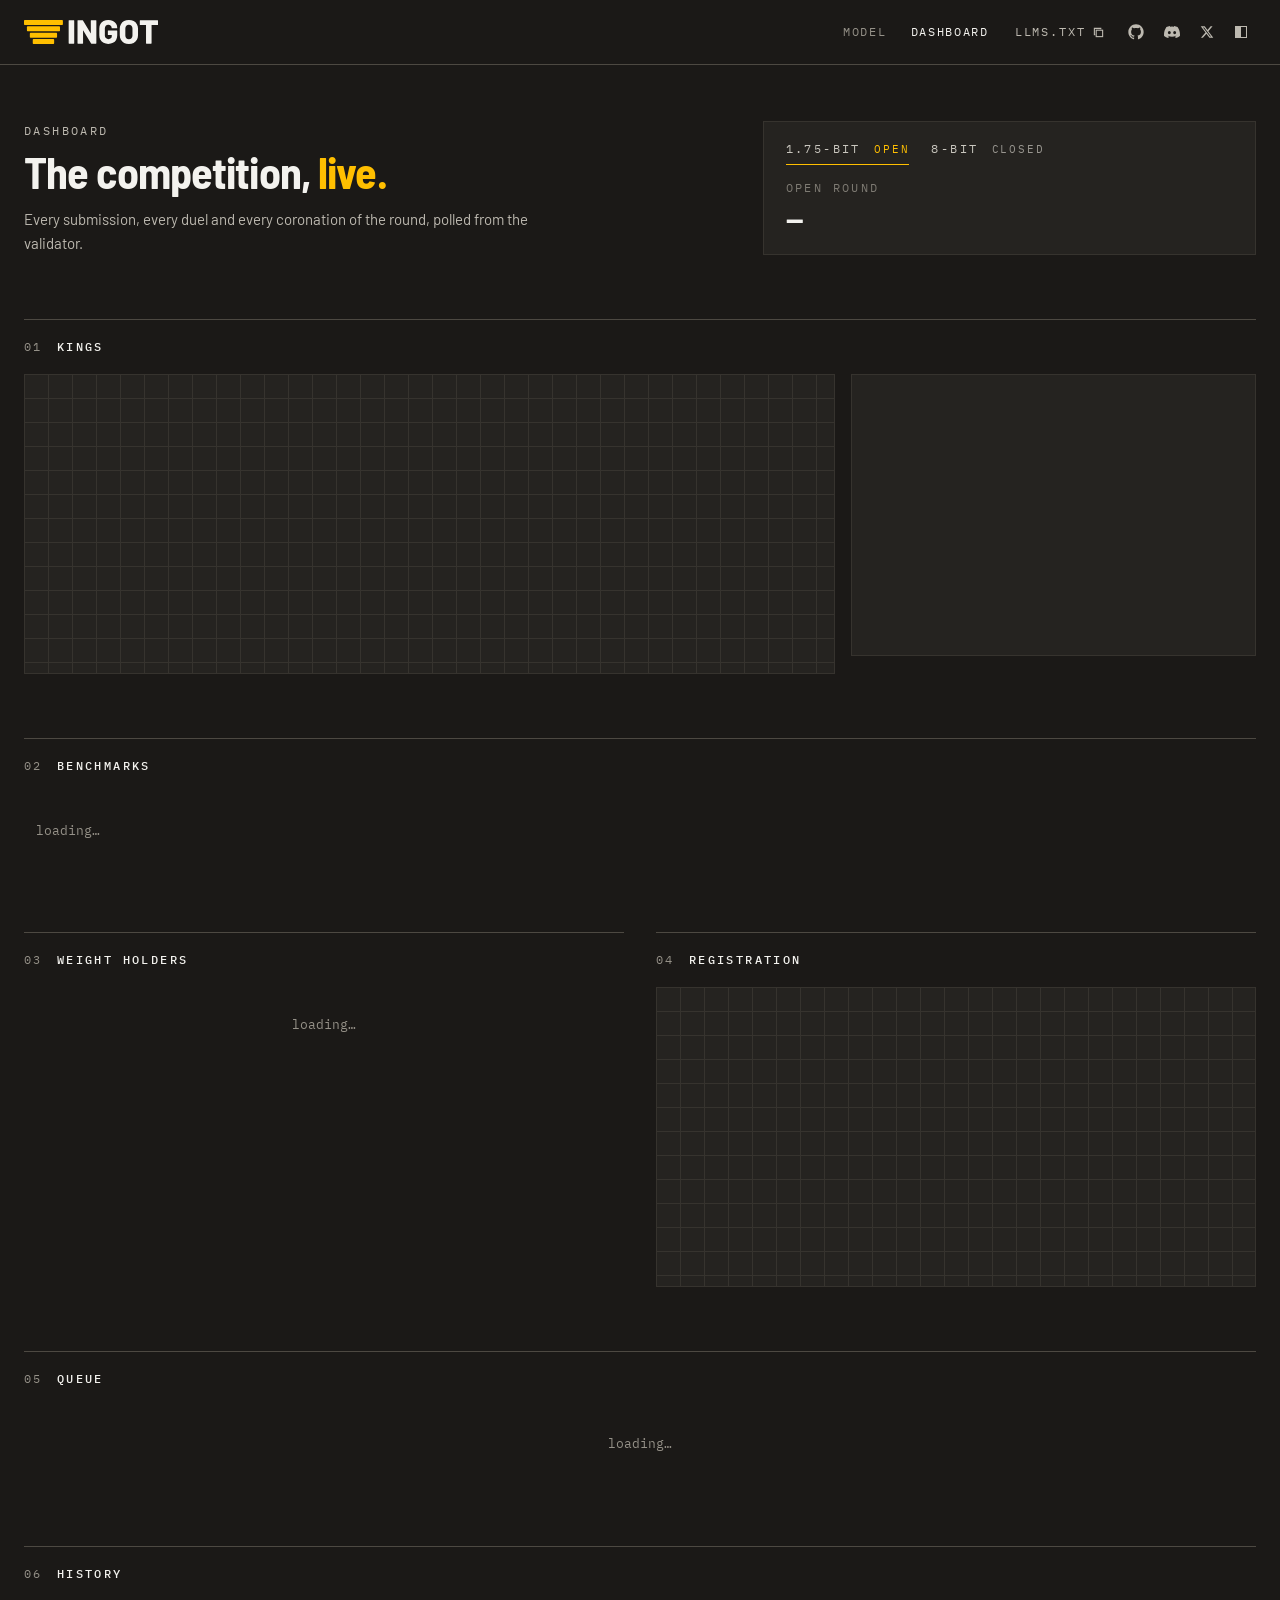
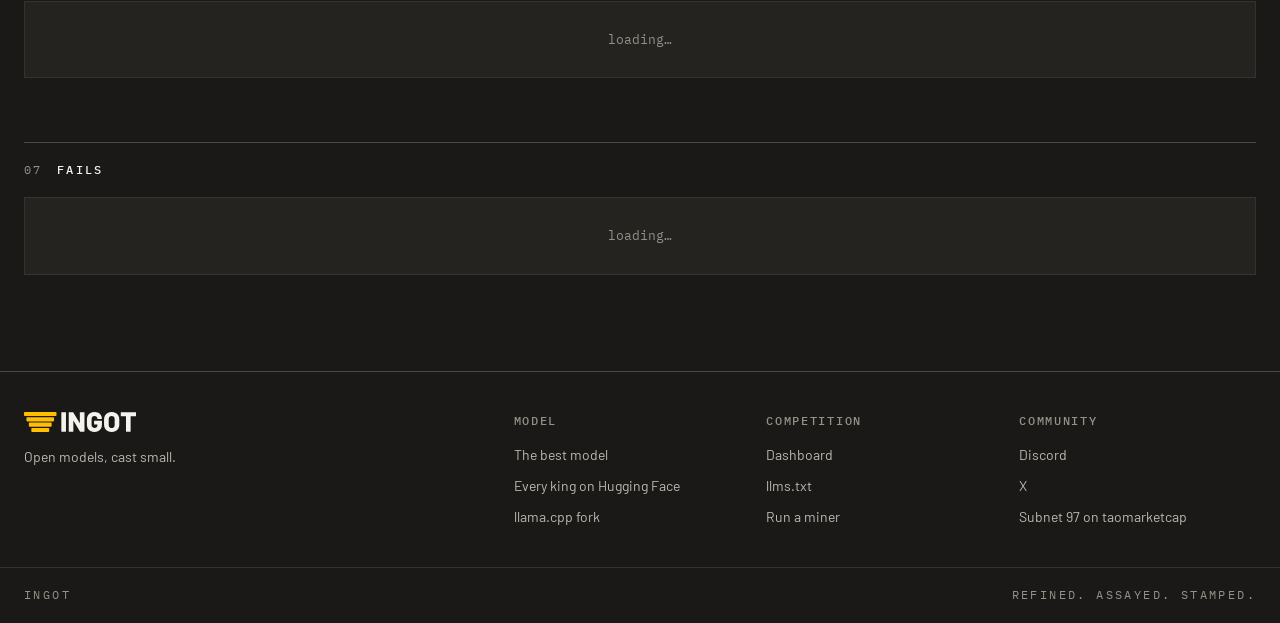
==== web/dashboard.html @ 55964abd "feat(web): split the site into a model page and a dashboard" ====
<!DOCTYPE html>
<html lang="en">
<head>
<meta charset="utf-8">
<meta name="viewport" content="width=device-width, initial-scale=1">
<title>INGOT · dashboard</title>
<link rel="icon" href="favicon.ico" sizes="32x32">
<link rel="icon" href="favicon.svg" type="image/svg+xml">
<link rel="apple-touch-icon" href="favicon-512.png">
<link rel="preconnect" href="https://fonts.googleapis.com">
<link rel="preconnect" href="https://fonts.gstatic.com" crossorigin>
<link href="https://fonts.googleapis.com/css2?family=Barlow:wght@300;400;500;600;700&family=Barlow+Semi+Condensed:wght@600;700&family=IBM+Plex+Mono:wght@400;500;600&display=swap" rel="stylesheet">
<link rel="stylesheet" href="css/ingot.css">
<script>try { if (localStorage.getItem("ingot-theme") === "light") document.documentElement.dataset.theme = "light"; } catch {}</script>
</head>
<body>

<header class="top" id="top"></header>

<main>

<section class="dash-head">
  <div>
    <div class="eyebrow">Dashboard</div>
    <h1>The competition, <em>live.</em></h1>
    <p class="lede">Every submission, every duel and every coronation of the round, polled from the validator.</p>
  </div>
  <aside class="dash-round" aria-label="The competitions">
    <div class="stamp-tabs" role="tablist" aria-label="Competition">
      <button class="stamp-tab" role="tab" data-tab="q2" aria-selected="true">1.75-bit <small class="open">open</small></button>
      <button class="stamp-tab" role="tab" data-tab="fp8" aria-selected="false">8-bit <small>closed</small></button>
    </div>
    <div class="stamp-label" id="hero-label">Open round</div>
    <div class="dash-king" id="hero-king">—</div>
    <div class="stamp-line" id="hero-line"></div>
  </aside>
</section>

<section class="section">
  <div class="head"><span class="label"><b></b>Kings</span><span class="meta" id="kings-meta"></span></div>
  <div class="kings">
    <div class="chart" id="kings-chart"></div>
    <div class="lineage" id="lineage"></div>
  </div>
</section>

<section class="section" id="benchmarks">
  <div class="head"><span class="label"><b></b>Benchmarks<span class="bench-picker" id="bench-picker"></span></span><span class="meta" id="benchmarks-meta"></span></div>
  <div class="benchmark-charts" id="benchmark-charts" tabindex="0" role="region" aria-label="Benchmark scores of the teacher, genesis and the chosen king"><div class="empty">loading…</div></div>
</section>

<div class="pair">
<section class="section">
  <div class="head"><span class="label"><b></b>Weight holders</span><span class="meta" id="reign-meta"></span></div>
  <div id="reign-wrap"><div class="empty">loading…</div></div>
</section>

<section class="section">
  <div class="head"><span class="label"><b></b>Registration</span><span class="meta" id="registration-meta"></span></div>
  <div class="chart" id="registration-chart"></div>
</section>
</div>

<section class="section" id="queue">
  <div class="head"><span class="label"><b></b>Queue</span><span class="meta" id="pipeline-meta"></span></div>
  <div id="pipeline-wrap"><div class="empty">loading…</div></div>
</section>

<section class="section">
  <div class="head"><span class="label"><b></b>History</span><span class="meta" id="history-meta"></span></div>
  <div class="data-table-wrap scroll" id="history-wrap"><div class="empty">loading…</div></div>
</section>

<section class="section">
  <div class="head"><span class="label"><b></b>Fails</span><span class="meta" id="fails-meta"></span></div>
  <div class="data-table-wrap scroll" id="fails-wrap"><div class="empty">loading…</div></div>
</section>

</main>

<footer class="foot" id="foot"></footer>

<script type="module" src="app.js"></script>
</body>
</html>
---- web/css/ingot.css ----
/* Ingot. The five brand colours, Barlow for words, Plex Mono for labels and numbers.
   The pixel feel is in the shapes (square corners, square marks, the grid), never in the type.
   Dark is the default; html[data-theme="light"] is the fog version. Every rule below reads the
   role tokens, never a raw colour, so both themes come from the same rules. Brass is for marks
   and fills; brass that has to be read as small text uses --accent-ink. */
:root {
  --graphite: #1b1917; --slate: #57534b; --zinc: #c9c6be; --fog: #f3f2ee; --brass: #ffbf00;

  --page: #1b1917;           /* the brand graphite */
  --panel: #252320;
  --band: #201e1b;           /* table header rows */
  --line-strong: #4d4942;    /* section rules, borders that frame */
  --line: #36332e;           /* rules inside panels, the chart grid */
  --text: var(--fog);
  --text-2: #bdb9b0;
  --muted: #959188;          /* ticks and metas */
  --loser: #7d7970;          /* the cloud of losing models */
  --accent: var(--brass);
  --accent-ink: var(--brass);  /* brass reads as small text here: 9.5:1 on the panels */
  --accent-wash: rgba(255, 191, 0, 0.10);
  --rust: #d0694f;           /* failures only */
  --invert-bg: var(--fog); --invert-fg: var(--graphite);
  --stamp-bg: #11100e; --stamp-edge: var(--line-strong); --stamp-fg: var(--fog); --stamp-dim: var(--zinc);
  color-scheme: dark;

  --sans: 'Barlow', system-ui, sans-serif;
  --display: 'Barlow Semi Condensed', 'Barlow', system-ui, sans-serif;
  --mono: 'IBM Plex Mono', ui-monospace, SFMono-Regular, Menlo, monospace;
}
:root[data-theme="light"] {
  --page: var(--fog);
  /* panels a step darker than the page, as on the dark theme they are a step lighter */
  --panel: #e9e7e1;
  --band: #efede8;
  --line-strong: var(--zinc);
  --line: #d9d6ce;
  --text: var(--graphite);
  --text-2: var(--slate);
  --muted: #77736a;
  --loser: #9c988e;
  --accent-ink: #826100;       /* brass on fog is 1.5:1; this shade of it is 5.1:1 */
  --accent-wash: rgba(255, 191, 0, 0.07);
  --rust: #a2452d;
  --invert-bg: var(--graphite); --invert-fg: var(--fog);
  --stamp-bg: var(--panel); --stamp-edge: var(--line-strong); --stamp-fg: var(--graphite); --stamp-dim: var(--slate);
  color-scheme: light;
}

* { box-sizing: border-box; scrollbar-width: thin; scrollbar-color: var(--line-strong) transparent; }
html, body { margin: 0; background: var(--page); color: var(--text); }
html { -webkit-text-size-adjust: 100%; text-size-adjust: 100%; }
body { font: 15px/1.5 var(--sans); -webkit-font-smoothing: antialiased; }
a { color: inherit; text-decoration: none; }
button { font: inherit; color: inherit; background: none; border: 0; padding: 0; cursor: pointer; }
.row, main { max-width: 1280px; margin: 0 auto; padding-left: 24px; padding-right: 24px; }

/* ---------- header ---------- */
.top { border-bottom: 1px solid var(--line-strong); }
.top .row { height: 64px; display: flex; align-items: center; gap: 16px; }
.brand { display: flex; align-items: center; gap: 10px; }
/* the designer's lockup from brand/: white wordmark on the dark theme, black on the light one */
.brand .logo { display: block; height: 24px; width: auto; }
:root[data-theme="light"] .brand .on-dark, :root:not([data-theme="light"]) .brand .on-light { display: none; }
.links { margin-left: auto; display: flex; align-items: center; gap: 4px; }
.links .llms, .links .icon {
  display: inline-flex; align-items: center; gap: 7px; height: 34px; padding: 0 12px;
  font-family: var(--mono); font-size: 12px; text-transform: uppercase; letter-spacing: 0.16em;
  color: var(--text-2); transition: color 0.15s;
}
.links .icon { padding: 0 8px; }
.links .llms:hover, .links .icon:hover { color: var(--text); }
.links .llms.copied { color: var(--accent-ink); }
.links .llms:disabled { opacity: 0.5; cursor: wait; }

/* ---------- hero ---------- */
main { display: flex; flex-direction: column; gap: 64px; padding-top: 56px; padding-bottom: 96px; counter-reset: section; }
.hero { display: grid; grid-template-columns: minmax(0, 7fr) minmax(0, 5fr); gap: 48px; align-items: stretch; }
.eyebrow, .stamp-label, .section .head, .foot {
  font-family: var(--mono); font-size: 12px; text-transform: uppercase; letter-spacing: 0.2em;
}
.eyebrow { color: var(--text-2); }
.hero h1 {
  margin: 18px 0 0; font-weight: 600; font-size: 68px; line-height: 0.98; letter-spacing: -0.025em;
}
.hero h1 em { font-style: normal; color: var(--accent); }
.lede { margin: 22px 0 0; max-width: 520px; font-size: 17px; line-height: 1.55; color: var(--text-2); }
.lede span { color: var(--text); font-family: var(--mono); font-size: 14px; }
.lede a:hover, .section .head .meta a:hover { color: var(--accent-ink); }
.actions { display: flex; flex-wrap: wrap; gap: 10px; margin-top: 30px; }
.btn {
  display: inline-flex; align-items: center; height: 42px; padding: 0 20px;
  border: 1px solid var(--text); font-weight: 500; font-size: 15px; transition: background 0.15s, color 0.15s;
}
.btn:hover { background: var(--text); color: var(--page); }
.btn[hidden] { display: none; }

/* the reigning king as a stamped bar: a scatter of brass pixels, the brass gradient as its edge; near-black on
   the dark theme, a light panel on the light one */
.stamp {
  position: relative; overflow: hidden; display: flex; flex-direction: column; justify-content: flex-end;
  min-height: 300px; padding: 28px 28px 34px; background: var(--stamp-bg); color: var(--stamp-fg);
  border: 1px solid var(--stamp-edge);
}
/* the brass edge drifts right forever: two full graphite-brass-fog-brass cycles on a strip twice the
   card's width, slid by one cycle per loop, so the visible half always holds the whole gradient */
.stamp::after {
  content: ""; position: absolute; left: 0; bottom: 0; width: 200%; height: 4px;
  background: linear-gradient(90deg,
    var(--graphite) 0%, var(--brass) 13.75%, var(--fog) 25%, var(--brass) 36.25%,
    var(--graphite) 50%, var(--brass) 63.75%, var(--fog) 75%, var(--brass) 86.25%, var(--graphite) 100%);
  animation: stamp-edge 7s linear infinite;
}
/* a 4px colour drift, not layout motion, so it runs under reduced motion too */
@keyframes stamp-edge { from { transform: translateX(-50%); } to { transform: translateX(0); } }
.stamp .pixels { position: absolute; top: 20px; right: 20px; width: 200px; height: 150px; }
.stamp .pixels .p1 { fill: var(--brass); }
.stamp .pixels .p2 { fill: var(--brass); opacity: 0.6; }
.stamp .pixels .p3 { fill: var(--brass); opacity: 0.32; }
.stamp .pixels .p4 { fill: var(--zinc); opacity: 0.35; }
.stamp-tabs { position: absolute; top: 24px; left: 28px; display: flex; gap: 22px; }
.stamp-tab {
  background: none; border: 0; border-bottom: 1px solid transparent; padding: 0 0 6px; cursor: pointer;
  font-family: var(--mono); font-size: 12px; letter-spacing: 0.2em; text-transform: uppercase; color: var(--stamp-dim);
}
.stamp-tab small { font-size: 11px; letter-spacing: 0.16em; opacity: 0.7; margin-left: 4px; }
.stamp-tab small.open { color: var(--brass); opacity: 1; }
.stamp-tab:hover { color: var(--stamp-fg); }
.stamp-tab[aria-selected="true"] { border-bottom-color: var(--brass); }
.stamp.closed .stamp-king, .stamp.closed .stamp-line b { color: var(--stamp-dim); }
.stamp.closed .pixels { opacity: 0.45; }
.stamp-label { color: var(--stamp-dim); opacity: 0.8; }
.stamp-line { margin-top: 18px; font-family: var(--mono); font-size: 12px; letter-spacing: 0.1em; text-transform: uppercase; color: var(--stamp-dim); }
.stamp-line:empty { display: none; }
.stamp-line a:hover { color: var(--stamp-fg); }
.stamp-line b { font-family: var(--display); font-weight: 700; font-size: 16px; letter-spacing: 0; color: var(--stamp-fg); margin-right: 8px; }
.stamp-king {
  margin-top: 12px; font-family: var(--display); font-weight: 700; font-size: 38px; line-height: 1.05;
  letter-spacing: 0.005em; overflow-wrap: anywhere;
}
.stamp-king a:hover { color: var(--brass); }
.stamp-repo { margin-top: 10px; font-family: var(--mono); font-size: 13px; color: var(--stamp-dim); }
.stamp-repo a:hover { color: var(--stamp-fg); }

/* ---------- sections ---------- */
.section { border-top: 1px solid var(--line-strong); padding-top: 18px; min-width: 0; counter-increment: section; }
.section .head { display: flex; justify-content: space-between; align-items: baseline; gap: 16px; margin-bottom: 18px; }
.section .head .label { color: var(--text); font-weight: 500; }
.section .head .label b { font-weight: 400; color: var(--muted); margin-right: 14px; }
/* sections number themselves, so one the page hides leaves no gap */
.section .head .label b::before { content: counter(section, decimal-leading-zero); }
.section .head .meta { color: var(--muted); letter-spacing: 0.14em; text-align: right; }
.section .head .meta b { font-weight: inherit; color: var(--text); }
.empty { padding: 28px 0; text-align: center; font-family: var(--mono); font-size: 13px; color: var(--muted); }

/* ---------- kings: the staircase beside the lineage ---------- */
.kings { display: grid; grid-template-columns: minmax(0, 2fr) minmax(0, 1fr); gap: 16px; align-items: start; }
/* as tall as the chart (its 280px plus the border): a few kings share the height, more scroll inside */
.lineage { display: flex; flex-direction: column; height: 282px; border: 1px solid var(--line); background: var(--panel); }
.lineage ol { list-style: none; margin: 0; padding: 0; display: flex; flex-direction: column; flex: 1; min-height: 0; overflow-y: auto; }
.lineage li { flex: 1 0 auto; display: grid; grid-template-columns: 46px minmax(0, 1fr) auto; align-items: center; gap: 10px; padding: 8px 14px; border-bottom: 1px solid var(--line); }
.lineage li:last-child { border-bottom: 0; }
.lineage li.current { background: var(--accent-wash); box-shadow: inset 3px 0 0 var(--accent); }
.lineage li.genesis .name, .lineage .gain.baseline { color: var(--muted); font-weight: 400; }
.lineage .numeral { font-family: var(--display); font-weight: 700; font-size: 22px; line-height: 1; letter-spacing: -0.01em; }
.lineage .who { display: grid; gap: 3px; min-width: 0; }
.lineage .name { font-family: var(--mono); font-size: 13px; overflow: hidden; text-overflow: ellipsis; white-space: nowrap; }
.lineage .name a:hover { color: var(--accent-ink); }
.lineage .meta-line { font-family: var(--mono); font-size: 12px; color: var(--muted); overflow: hidden; text-overflow: ellipsis; white-space: nowrap; }
.lineage .gain { font-family: var(--mono); font-size: 14px; font-weight: 600; color: var(--accent-ink); }
.kings .empty { display: grid; place-items: center; }
.kings .chart > .empty { height: 280px; }
@media (max-width: 960px) { .kings { grid-template-columns: minmax(0, 1fr); } .lineage { height: auto; } }
@media (max-width: 560px) { .lineage .meta-line { white-space: normal; } }

/* ---------- kings chart ---------- */
.chart {
  position: relative; border: 1px solid var(--line); background-color: var(--panel);
  background-image: linear-gradient(var(--line) 1px, transparent 1px), linear-gradient(90deg, var(--line) 1px, transparent 1px);
  background-size: 24px 24px; background-position: -1px -1px;
}
.chart:empty { min-height: 300px; }
.hero-chart-plot { position: relative; }
.hero-chart-plot svg { display: block; width: 100%; cursor: crosshair; }
.hero-chart-plot .grid { stroke: var(--muted); stroke-opacity: 0.6; stroke-dasharray: 2 4; shape-rendering: crispEdges; }
.hero-chart-plot .tick { fill: var(--muted); font-family: var(--mono); font-size: 12px; letter-spacing: 0.06em; }
.hero-chart-plot .crosshair { stroke: var(--text-2); stroke-dasharray: 2 2; shape-rendering: crispEdges; }
.hero-chart-plot .king-line { fill: none; stroke: var(--accent); stroke-width: 2; shape-rendering: crispEdges; }
.hero-chart-plot .king-dot { fill: var(--accent); shape-rendering: crispEdges; }
.hero-chart-plot .king-dot.current, .hero-chart-plot .king-dot.active { fill: var(--text); }
.hero-chart-plot .king-dot.lost { fill: var(--loser); }
.hero-chart-plot .king-dot.lost.active { fill: var(--text); }
.hero-chart-tip {
  position: absolute; pointer-events: none; z-index: 2; padding: 8px 11px; white-space: nowrap;
  background: var(--invert-bg); color: var(--invert-fg); font-family: var(--mono); font-size: 13px;
}
.hero-chart-tip[hidden] { display: none; }
.hero-chart-tip-row { display: flex; align-items: center; gap: 8px; }
.hero-chart-tip-row b { font-weight: 600; }
.hero-chart-tip-row .lbl, .hero-chart-tip-meta { opacity: 0.72; }
.hero-chart-tip-meta { margin-top: 4px; font-size: 12px; }
.swatch { width: 8px; height: 8px; flex-shrink: 0; }
.swatch.k-win { background: var(--accent); }
.swatch.k-loss { background: var(--loser); }

/* weight holders and registration price share a row on a full-width page */
.pair { display: grid; grid-template-columns: minmax(0, 1fr) minmax(0, 1fr); gap: 32px; }
.pair > .section { display: flex; flex-direction: column; }
.pair > .section > :last-child { flex: 1; }
/* the table panel stretches to the chart's height so the row ends level; rows stay at the top */
#reign-wrap { display: flex; flex-direction: column; }
#reign-wrap > .data-table-wrap { flex: 1; }
@media (max-width: 1279px) { .pair { grid-template-columns: minmax(0, 1fr); gap: 64px; } } /* below this half a row is narrower than the table */

/* ---------- registration chart ---------- */
.hero-chart-plot .reg-line { fill: none; stroke: var(--text-2); stroke-width: 1.5; stroke-linejoin: round; }
.hero-chart-plot .reg-now { fill: var(--accent); shape-rendering: crispEdges; }
.hero-chart-plot .reg-active { fill: var(--text); shape-rendering: crispEdges; }

/* ---------- tables ---------- */
.data-table-wrap { border: 1px solid var(--line); background: var(--panel); overflow-x: auto; }
.data-table-wrap.scroll { overflow-y: auto; }
/* sized to whole rows (header 37px, rows 43px and 39px) so the box never ends on half a row */
#history-wrap { max-height: calc(37px + 11 * 43px + 2px); }
.hero-chart-plot .area { stroke: none; }
.hero-chart-plot .fill-gold { stop-color: var(--accent); stop-opacity: 0.22; }
.hero-chart-plot .fill-grey { stop-color: var(--text-2); stop-opacity: 0.16; }
.hero-chart-plot .bottom { stop-opacity: 0; }

/* ---------- benchmark cards: bars from the teacher's zero line ---------- */
/* the king the cards compare, picked in the section head; the ranking shows only in the open list */
/* the open list hangs from the head's left edge, so it fits a phone screen too */
#benchmarks .head { position: relative; }
.bench-picker { margin-left: 18px; }
.bench-picker:empty { display: none; }
.kp-button {
  display: inline-flex; align-items: center; gap: 8px; padding: 0 0 2px;
  border-bottom: 1px solid var(--line-strong); color: var(--accent-ink); letter-spacing: inherit; text-transform: inherit;
}
.kp-button::after {
  content: ""; width: 5px; height: 5px; border-right: 1px solid currentColor; border-bottom: 1px solid currentColor;
  transform: translateY(-2px) rotate(45deg);
}
.kp-button[aria-expanded="true"]::after { transform: translateY(1px) rotate(-135deg); }
.kp-button:hover, .kp-button[aria-expanded="true"] { border-bottom-color: var(--accent-ink); }
.kp-button:focus-visible { outline: 1px solid var(--brass); outline-offset: 3px; }
.kp-pop {
  position: absolute; top: calc(100% + 8px); left: 0; z-index: 3; width: 300px; max-width: 100%;
  border: 1px solid var(--line-strong); background: var(--panel); box-shadow: 0 12px 32px rgba(0, 0, 0, 0.35);
  font-weight: 400; text-transform: none; letter-spacing: 0.02em;
}
.kp-head {
  padding: 8px 14px 6px; border-bottom: 1px solid var(--line); text-align: right;
  color: var(--muted); text-transform: uppercase; letter-spacing: 0.08em;
}
.kp-list { margin: 0; padding: 4px 0; list-style: none; }
.kp-list li {
  display: grid; grid-template-columns: 14px 64px minmax(0, 1fr) 44px; align-items: center; gap: 12px;
  padding: 7px 14px; cursor: pointer; color: var(--text-2);
}
.kp-list li.active { background: var(--band); color: var(--text); }
.kp-list li[aria-selected="true"] { background: var(--accent-wash); box-shadow: inset 3px 0 0 var(--accent); color: var(--text); }
.kp-list li.running { color: var(--muted); }
.kp-rank { color: var(--muted); }
.kp-name { text-transform: uppercase; letter-spacing: 0.08em; }
.kp-bar { height: 4px; background: var(--line); }
.kp-bar i { display: block; height: 100%; background: var(--brass); }
.kp-score { text-align: right; font-variant-numeric: tabular-nums; }
.benchmark-charts { display: grid; grid-template-columns: repeat(12, minmax(0, 1fr)); gap: 16px; }
.benchmark-card { min-width: 0; grid-column: span 4; }
.benchmark-card:nth-child(n + 4) { grid-column: span 3; }
.benchmark-chart-head {
  display: flex; align-items: baseline; justify-content: space-between; gap: 12px; padding: 0 0 8px;
  font-family: var(--mono); font-size: 12px; letter-spacing: 0.08em; text-transform: uppercase;
}
.benchmark-chart-head h3 { margin: 0; overflow: hidden; font: inherit; color: var(--text-2); text-overflow: ellipsis; white-space: nowrap; }
.benchmark-kind { flex-shrink: 0; color: var(--muted); }
.bench-rows { --cols: 94px minmax(0, 1fr) 86px; display: grid; gap: 6px; padding: 10px 14px; border: 1px solid var(--line); background: var(--panel); }
.bench-row {
  display: grid; grid-template-columns: var(--cols); align-items: center; gap: 12px;
  font-family: var(--mono); font-size: 12px; color: var(--text-2); text-decoration: none;
}
.bench-label { white-space: nowrap; text-transform: uppercase; letter-spacing: 0.08em; }
.bench-track { position: relative; height: 10px; }
.bench-ref { position: absolute; top: -4px; bottom: -4px; width: 1px; background: var(--text-2); }
.bench-bar {
  --line: var(--loser); --ink: var(--text-2); --from: 0%; --to: 18%;
  position: absolute; top: 0; bottom: 0; left: 0;
  background: linear-gradient(90deg, color-mix(in srgb, var(--ink) var(--from), transparent),
    color-mix(in srgb, var(--ink) var(--to), transparent));
  border: 1px solid var(--line); border-left: 0; border-right-width: 2px;
}
.bench-row.king .bench-bar { --line: var(--accent-ink); --ink: var(--brass); --from: 6%; --to: 30%; }
.bench-row.king.latest .bench-bar { --from: 12%; --to: 48%; }
.bench-row.teacher .bench-bar { --to: 0%; border-style: dashed; border-right-width: 1px; }
.bench-value { display: flex; justify-content: flex-end; gap: 6px; font-variant-numeric: tabular-nums; }
.bench-delta { color: var(--muted); }
.bench-delta.up { color: var(--text); }
.bench-row.king .bench-delta.up { color: var(--accent-ink); }
.bench-row.king.latest:not(.missing) .bench-value { color: var(--text); }
.bench-row.missing { color: var(--muted); }
/* the track is zoomed, so its ends are labelled: a long bar is not a high score */
.bench-axis { display: grid; grid-template-columns: var(--cols); gap: 12px; font-family: var(--mono); font-size: 12px; color: var(--muted); }
.bench-axis span:nth-child(2) { display: flex; justify-content: space-between; padding-top: 3px; border-top: 1px solid var(--line); }
.bench-axis b { font-weight: normal; }
a.bench-row:hover .bench-label, a.bench-row:hover .bench-value { color: var(--text); }
#fails-wrap { max-height: calc(37px + 12 * 39px + 2px); }
table.data-table { width: 100%; border-collapse: collapse; font-family: var(--mono); font-size: 13px; font-variant-numeric: tabular-nums; }
table.data-table th {
  position: sticky; top: 0; z-index: 1; padding: 10px 14px; line-height: 16px; text-align: left; white-space: nowrap;
  background: var(--band); border-bottom: 1px solid var(--line-strong);
  font-weight: 500; font-size: 12px; text-transform: uppercase; letter-spacing: 0.12em; color: var(--text-2);
}
table.data-table td { padding: 10px 14px; line-height: 18px; border-bottom: 1px solid var(--line); white-space: nowrap; color: var(--text); }
table.data-table tbody tr:last-child td { border-bottom: 0; }
table.data-table tbody tr:hover td { background: var(--accent-wash); }
table.data-table .r { text-align: right; }
table.data-table .center { text-align: center; }
table.data-table td.when, table.data-table td.uid, table.data-table .rc-hotkey { color: var(--text-2); }
table.data-table td.uid a:hover, table.data-table td.hotkey a:hover, table.data-table td.rc-hotkey a:hover { color: var(--accent-ink); }
.model-cell { display: inline-block; max-width: 320px; overflow: hidden; text-overflow: ellipsis; vertical-align: bottom; }
td.model.vs .model-cell { color: var(--text-2); }
td.model.vs a:hover { color: var(--accent-ink); }
.muted-dash { color: var(--line-strong); }

/* weight holders: tighter cells, so the six columns fit in half the page */
table.reign-table th, table.reign-table td { padding-left: 8px; padding-right: 8px; }
table.reign-table th { letter-spacing: 0.04em; }
table.reign-table th:first-child, table.reign-table td:first-child { padding-left: 14px; }
table.reign-table th:last-child, table.reign-table td:last-child { padding-right: 14px; }
.reign-table .rc-model { font-weight: 500; }
.reign-table .rc-model a:hover { color: var(--accent-ink); }
.reign-table tr.reign-current td { background: var(--accent-wash); }
.reign-table tr.reign-current td:first-child { box-shadow: inset 3px 0 0 var(--accent); }
.reign-table tr.reign-current .rc-model { color: var(--accent-ink); }
.reign-table .rc-weight { color: var(--accent-ink); font-weight: 500; }
.reign-table .rc-weight > :last-child { display: inline-block; min-width: 3ch; text-align: right; } /* squares line up whatever the label */
.rc-slots { display: inline-flex; gap: 2px; margin-right: 7px; vertical-align: -1px; }
.rc-slots i { display: block; width: 8px; height: 8px; background: var(--line-strong); }
.rc-slots i.on { background: var(--accent); }

/* queue */
.q-stage-badge {
  display: inline-block; padding: 1px 8px; line-height: 16px; border: 1px solid var(--line-strong);
  font-size: 12px; text-transform: uppercase; letter-spacing: 0.1em; color: var(--text-2);
}
.q-status { font-size: 12px; text-transform: uppercase; letter-spacing: 0.12em; color: var(--muted); }
.q-status.working { color: var(--accent-ink); font-weight: 600; }
.q-progress { display: flex; align-items: center; gap: 8px; margin-top: 6px; }
.q-progress-bar { flex: 1; min-width: 60px; height: 4px; background: var(--line); }
.q-progress-fill { height: 100%; background: var(--accent); transition: width 0.4s; }
.q-progress-label { font-size: 12px; color: var(--muted); font-variant-numeric: tabular-nums; white-space: nowrap; }
.q-status.working::before { content: ""; display: inline-block; width: 6px; height: 6px; margin-right: 7px; background: var(--accent); vertical-align: 1px; }
.q-table tr.working td:first-child { box-shadow: inset 3px 0 0 var(--accent); }

/* history */
.margin-pct.ok { color: var(--accent-ink); font-weight: 600; }
.margin-pct.bad { color: var(--text-2); }
.margin-pct.far { color: var(--muted); }
.verdict-badge {
  display: inline-block; min-width: 76px; padding: 2px 8px; line-height: 16px; text-align: center;
  font-size: 12px; text-transform: uppercase; letter-spacing: 0.12em;
}
.verdict-badge.crowned { background: var(--invert-bg); color: var(--invert-fg); }
.verdict-badge.lost { border: 1px solid var(--line-strong); color: var(--muted); }
table.data-table tbody tr.crowned-now td { background: var(--accent-wash); }
table.data-table tbody tr.crowned-now td:first-child { box-shadow: inset 3px 0 0 var(--accent); }

/* fails */
.fail-reason-cell { white-space: normal; }
.fail-code { margin-right: 10px; font-size: 12px; text-transform: uppercase; letter-spacing: 0.12em; color: var(--rust); }
.fail-reason { color: var(--text); }

/* a history row opens its eval page */
table.data-table tr.open { cursor: pointer; }
table.data-table tr.open:focus-visible { outline: 1px solid var(--accent); outline-offset: -1px; }

/* ---------- eval page ---------- */
.eval-head { padding-top: 4px; }
.eval-head .back { font-family: var(--mono); font-size: 12px; letter-spacing: 0.14em; text-transform: uppercase; color: var(--muted); }
.eval-head .back:hover { color: var(--text); }
.eval-head .eyebrow { margin-top: 28px; }
.eval-head h1 { margin: 14px 0 0; font-weight: 600; font-size: 44px; line-height: 1.05; letter-spacing: -0.02em; }
.eval-head h1.won { color: var(--accent); }
.ev-sub { margin-top: 12px; font-size: 15px; color: var(--text-2); }
.ev-sub a { color: var(--text); }
.ev-sub a:hover { color: var(--accent-ink); }
.note { margin: 12px 0 0; font-family: var(--mono); font-size: 12px; line-height: 1.7; color: var(--muted); overflow-wrap: anywhere; }
.note .fail-code { margin-right: 10px; }
table.data-table td.gain { color: var(--accent-ink); font-weight: 600; }
table.data-table td.short { color: var(--text-2); }
.duel-table td.measure, table.data-table td.holds { font-family: var(--sans); font-size: 14px; white-space: normal; }
/* fixed layout: the number columns keep their widths and the sample id gives way, cut short, so
   the table never scrolls sideways; columns drop out as the page narrows */
table.samples-table { table-layout: fixed; }
.samples-table td.sample { overflow: hidden; text-overflow: ellipsis; color: var(--text-2); }
.samples-table .c-prompt { width: 88px; }
.samples-table .c-answer { width: 104px; }
.samples-table .c-chal { width: 144px; }
.samples-table .c-king { width: 100px; }
.samples-table .c-lead { width: 104px; }
.samples-table .c-top1 { width: 172px; }
.samples-table .c-top1k { width: 124px; }
.samples-table .cut { color: var(--muted); }
.domains-table td.domain { white-space: normal; overflow-wrap: anywhere; }
table.data-table tbody tr.picked td { background: var(--accent-wash); }
table.data-table tbody tr.picked td:first-child { box-shadow: inset 3px 0 0 var(--accent); }
/* a bar from the middle: right for ground won on the king, left for ground lost */
.domains-table th.c-bar, .domains-table td.c-bar { width: 160px; }
.lead-bar { position: relative; display: block; height: 8px; border-left: 1px solid var(--line-strong); margin-left: 50%; }
.lead-bar i { position: absolute; top: 0; bottom: 0; }
.lead-bar i.up { left: 0; background: var(--accent); }
.lead-bar i.down { right: 100%; background: var(--text-2); }
button.show-all { padding: 0; font: inherit; letter-spacing: inherit; text-transform: inherit; color: var(--accent-ink); }
button.show-all:hover { color: var(--text); }
table.data-table td.artifact { font-weight: 500; }
table.data-table a.download { color: var(--accent-ink); }
table.data-table a.download:hover { color: var(--text); }
#samples-wrap { max-height: calc(37.5px + 12 * 39px + 2px); }
#artifacts-wrap .actions { display: flex; justify-content: flex-end; margin-bottom: 12px; }
button.zip {
  height: 32px; padding: 0 14px; border: 1px solid var(--line-strong); font-family: var(--mono); font-size: 12px;
  letter-spacing: 0.14em; text-transform: uppercase; color: var(--accent-ink); transition: border-color 0.15s, color 0.15s;
}
button.zip:hover { border-color: var(--accent); }
button.zip:disabled { opacity: 0.6; cursor: wait; }

.legend { margin-left: 16px; }
.legend i { display: inline-block; width: 8px; height: 8px; margin-right: 7px; vertical-align: 0; }
.legend.challenger i { background: var(--accent); }
.legend.king i { background: var(--text-2); }
.legend.teacher_rerun i { background: var(--muted); }
.hero-chart-plot .layer-line { fill: none; stroke-width: 2; }
.hero-chart-plot .layer-line.challenger { stroke: var(--accent); }
.hero-chart-plot .layer-line.king { stroke: var(--text-2); }
.hero-chart-plot .layer-line.teacher_rerun { stroke: var(--muted); stroke-dasharray: 3 3; }
.hero-chart-plot .layer-mark { shape-rendering: crispEdges; }
.hero-chart-plot .layer-mark.challenger { fill: var(--accent); }
.hero-chart-plot .layer-mark.king { fill: var(--text-2); }
.hero-chart-plot .layer-mark.teacher_rerun { fill: var(--muted); }

/* ---------- footer ---------- */
.foot { border-top: 1px solid var(--line-strong); color: var(--muted); }
.foot .row { display: flex; align-items: center; justify-content: space-between; gap: 16px; }
.foot .foot-base { height: 56px; border-top: 1px solid var(--line); }
.foot-cols { display: grid !important; grid-template-columns: minmax(0, 2fr) repeat(3, minmax(0, 1fr)); align-items: start !important; padding-top: 40px; padding-bottom: 40px; }
.foot-brand .logo { display: block; height: 20px; width: auto; }
:root[data-theme="light"] .foot-brand .on-dark, :root:not([data-theme="light"]) .foot-brand .on-light { display: none; }
.foot-brand p { margin: 14px 0 0; font-family: var(--sans); font-size: 14px; letter-spacing: 0; text-transform: none; color: var(--text-2); }
.foot-cols nav { display: grid; gap: 10px; }
.foot-cols h4 { margin: 0 0 4px; font-family: var(--mono); font-size: 12px; font-weight: 500; letter-spacing: 0.14em; text-transform: uppercase; color: var(--muted); }
.foot-cols nav a { font-family: var(--sans); font-size: 14px; letter-spacing: 0; text-transform: none; color: var(--text-2); }
.foot-cols nav a:hover { color: var(--text); }

/* ---------- narrow ---------- */
@media (max-width: 1100px) { .samples-table .c-top1, .samples-table .c-top1k { display: none; } }
@media (max-width: 760px) {
  .samples-table .c-prompt, .samples-table .c-king, .domains-table .c-bar, .domains-table .c-count { display: none; }
}
@media (max-width: 960px) {
  .benchmark-card, .benchmark-card:nth-child(n + 4) { grid-column: span 6; }
  .hero { grid-template-columns: minmax(0, 1fr); gap: 28px; }
  .hero h1 { font-size: 52px; }
  .stamp { min-height: 240px; }
}
@media (max-width: 560px) {
  .benchmark-card, .benchmark-card:nth-child(n + 4) { grid-column: span 12; }
  .row, main { padding-left: 16px; padding-right: 16px; }
  main { gap: 48px; padding-top: 36px; }
  .hero h1 { font-size: 42px; }
  .stamp-king { font-size: 30px; }
  .section .head { flex-direction: column; gap: 6px; }
  .section .head .meta { text-align: left; }
  .samples-table .c-answer, .samples-table .c-chal, .domains-table .c-share, .domains-table .c-dist { display: none; }
  .links .llms { padding: 0 8px; letter-spacing: 0.1em; }
  .foot .row { flex-direction: column; justify-content: center; height: auto; padding-top: 16px; padding-bottom: 16px; gap: 6px; }
}

/* ---- the model page and the dashboard head (two pages since 2026-10-27) ---- */
.links .page-link { font-family: var(--mono); font-size: 12px; letter-spacing: 0.14em; text-transform: uppercase; color: var(--muted); padding: 0 10px; text-decoration: none; }
.links .page-link:hover { color: var(--text); }
.links .page-link[aria-current="page"] { color: var(--text); }
.hero h1 span { color: var(--text); }

/* the strip sits on the next section's rule: main's 64px gap taken back */
.stats { display: grid; grid-template-columns: repeat(4, minmax(0, 1fr)); border-top: 1px solid var(--line-strong); margin-bottom: -64px; }
.stat { padding: 22px 24px; display: grid; gap: 8px; border-left: 1px solid var(--line); }
.stat:first-child { border-left: 0; padding-left: 0; }
.stat b { font-family: var(--display); font-weight: 700; font-size: 40px; line-height: 1; letter-spacing: -0.015em; color: var(--text); }
.stat span { font-size: 14px; color: var(--muted); }
.figures { display: grid; grid-template-columns: repeat(2, minmax(0, 1fr)); gap: 16px; }
.figures figure { margin: 0; border: 1px solid var(--line); background: var(--panel); padding: 18px 20px 12px; min-width: 0; }
.figures figcaption h3 { margin: 0; font-family: var(--display); font-weight: 700; font-size: 20px; letter-spacing: -0.01em; }
.figures figcaption p { margin: 4px 0 14px; font-family: var(--mono); font-size: 12px; color: var(--muted); }
.vbars-svg { display: block; width: 100%; }
.vbars-svg .axis { stroke: var(--line-strong); shape-rendering: crispEdges; }
.vbars-svg .grid { stroke: var(--muted); stroke-opacity: 0.18; shape-rendering: crispEdges; }
.vbars-svg .ceiling { stroke: var(--muted); stroke-opacity: 0.7; stroke-dasharray: 4 3; shape-rendering: crispEdges; }
.vbars-svg .tick { fill: var(--muted); fill-opacity: 0.7; font-family: var(--mono); font-size: 11px; }
.vbars-svg .axis { stroke-opacity: 0.6; }
.vbars-svg .fill-gold { stop-color: var(--accent); }
.vbars-svg .fill-gold.top { stop-opacity: 0.85; }
.vbars-svg .fill-gold.bottom { stop-opacity: 0.18; }
.vbars-svg .fill-grey { stop-color: var(--text-2); }
.vbars-svg .fill-grey.top { stop-opacity: 0.6; }
.vbars-svg .fill-grey.bottom { stop-opacity: 0.1; }
.vbars-svg .vbar, .vbars-svg .vcap { shape-rendering: crispEdges; }
.vbars-svg .vbar.king { stroke: var(--accent-ink); stroke-width: 1; }
.vbars-svg .vbar.genesis { stroke: var(--loser); stroke-width: 1; }
.vbars-svg .vcap.king { fill: var(--accent); }
.vbars-svg .vcap.genesis { fill: var(--text-2); }
.vbars-svg .vbar.teacher { fill: none; stroke: var(--muted); stroke-dasharray: 3 3; }
.vbars-svg .vval { fill: var(--text); font-family: var(--mono); font-size: 13px; font-weight: 600; }
.vbars-svg .vval.king { fill: var(--accent-ink); font-size: 15px; }
.vbars-svg .vname { fill: var(--muted); font-family: var(--mono); font-size: 11px; letter-spacing: 0.08em; text-transform: uppercase; }
.vbars-svg a:hover .vcap.king, .vbars-svg a:hover .vval.king { fill: var(--text); }

.cmd { margin: 0; padding: 16px 18px; border: 1px solid var(--line); background: var(--stamp-bg); color: var(--stamp-fg); font-family: var(--mono); font-size: 13px; line-height: 1.6; overflow-x: auto; white-space: pre; }
.run-note { margin: 14px 0 0; max-width: 760px; font-size: 14px; line-height: 1.55; color: var(--text-2); }
.run-note code { font-family: var(--mono); font-size: 13px; color: var(--text); }
.run-note a { color: var(--text); text-decoration: underline; text-underline-offset: 3px; }
.run-note a:hover { color: var(--accent-ink); }

.steps { display: grid; grid-template-columns: repeat(3, minmax(0, 1fr)); gap: 16px; }
.step { border: 1px solid var(--line); background: var(--panel); padding: 20px 22px; }
.step i { display: block; font-style: normal; font-family: var(--mono); font-size: 12px; letter-spacing: 0.14em; color: var(--accent-ink); margin-bottom: 12px; }
.step h3 { margin: 0 0 8px; font-family: var(--display); font-weight: 700; font-size: 20px; letter-spacing: -0.01em; }
.step p { margin: 0; font-size: 14px; line-height: 1.55; color: var(--text-2); }
.step a { color: var(--text); text-decoration: underline; text-underline-offset: 3px; }
.step a:hover { color: var(--accent-ink); }

.dash-head { display: grid; grid-template-columns: minmax(0, 7fr) minmax(0, 5fr); gap: 48px; align-items: end; }
.dash-head h1 { margin: 10px 0 0; font-family: var(--display); font-weight: 700; font-size: 44px; line-height: 1; letter-spacing: -0.02em; }
.dash-head h1 em { font-style: normal; color: var(--accent); }
.dash-head .lede { margin-top: 14px; font-size: 15px; }
.dash-round { border: 1px solid var(--line); background: var(--panel); padding: 18px 22px 20px; }
.dash-round .stamp-tabs { position: static; margin-bottom: 14px; }
.dash-round .stamp-label { color: var(--muted); }
.dash-king { margin-top: 6px; font-family: var(--display); font-weight: 700; font-size: 28px; line-height: 1.1; letter-spacing: -0.01em; }
.dash-king a:hover { color: var(--accent-ink); }
.dash-round .stamp-line { color: var(--muted); margin-top: 10px; }
.dash-round .stamp-line b { color: var(--text); }

@media (max-width: 960px) {
  .stats, .steps { grid-template-columns: repeat(2, minmax(0, 1fr)); }
  .dash-head { grid-template-columns: minmax(0, 1fr); }
  .stat:nth-child(3) { border-left: 0; padding-left: 0; }
}
@media (max-width: 600px) {
  .stats, .steps { grid-template-columns: minmax(0, 1fr); }
  /* the header carries two page links now: the llms.txt button keeps only its icon on a phone */
  .top .row { gap: 8px; }
  .links { gap: 0; }
  .links .page-link { padding: 0 6px; font-size: 11px; letter-spacing: 0.1em; }
  .links .llms .hero-llms-label { display: none; }
  .figures { grid-template-columns: minmax(0, 1fr); }
  .stat { border-left: 0; padding-left: 0; padding-top: 14px; padding-bottom: 14px; }
}
.landing .lede { max-width: 600px; }

/* the size bars: the same model at each common file size, a 16 GB MacBook as a line */
.sizes { position: relative; display: grid; gap: 14px; border: 1px solid var(--line); background: var(--panel); padding: 30px 22px 22px; }
.size-row { display: grid; grid-template-columns: 170px minmax(0, 1fr) 90px; align-items: center; gap: 16px; }
.size-label { display: grid; gap: 2px; font-family: var(--mono); font-size: 13px; color: var(--text); }
.size-label small { font-size: 11px; color: var(--muted); }
.size-track { position: relative; height: 18px; }
/* the score bars' look: an outline open on the left, a heavier right edge, the colour building to the right */
.size-track i { --ink: var(--text-2); --to: 40%; position: absolute; inset: 0 auto 0 0;
  background: linear-gradient(90deg, color-mix(in srgb, var(--ink) 3%, transparent), color-mix(in srgb, var(--ink) var(--to), transparent));
  border: 1px solid var(--loser); border-left: 0; border-right-width: 2px; }
.size-row.king .size-track i { --ink: var(--brass); --to: 100%; border-color: var(--accent-ink); }
.size-row.king .size-label { color: var(--accent-ink); }
.size-value { font-family: var(--mono); font-size: 13px; text-align: right; color: var(--text-2); }
.size-row.king .size-value { color: var(--text); font-weight: 600; }
.size-row.over .size-value { color: var(--muted); }
.size-overlay { position: absolute; inset: 12px 22px 12px; display: grid; grid-template-columns: 170px minmax(0, 1fr) 90px; gap: 16px; pointer-events: none; }
.size-line-wrap { position: relative; }
.size-line { position: absolute; top: 0; bottom: 0; border-left: 1px dashed var(--muted); }
.size-line span { position: absolute; top: 0; left: 6px; white-space: nowrap; font-family: var(--mono); font-style: normal; font-size: 11px; letter-spacing: 0.1em; text-transform: uppercase; color: var(--muted); }

/* the newest kings as cards */
.king-cards { display: grid; grid-template-columns: repeat(4, minmax(0, 1fr)); gap: 16px; }
.king-card { position: relative; display: grid; gap: 6px; border: 1px solid var(--line); background: var(--panel); padding: 20px 20px 18px; text-decoration: none; color: inherit; }
.king-card:hover { border-color: var(--line-strong); }
.king-card.best { box-shadow: inset 0 3px 0 var(--accent); }
.kc-numeral { font-family: var(--display); font-weight: 700; font-size: 44px; line-height: 1; letter-spacing: -0.02em; color: var(--text); }
.king-card.best .kc-numeral { color: var(--accent-ink); }
.kc-name { font-family: var(--mono); font-size: 13px; color: var(--text-2); margin-top: 8px; }
.kc-meta { font-family: var(--mono); font-size: 12px; color: var(--muted); }
.kc-stats { display: grid; grid-template-columns: 1fr 1fr; gap: 8px; margin-top: 12px; padding-top: 12px; border-top: 1px solid var(--line); }
.kc-stats span { display: grid; gap: 2px; font-family: var(--mono); font-size: 11px; letter-spacing: 0.08em; text-transform: uppercase; color: var(--muted); }
.kc-stats b { font-family: var(--display); font-size: 22px; letter-spacing: 0; text-transform: none; color: var(--text); }
.kc-badge { position: absolute; top: 18px; right: 18px; font-family: var(--mono); font-size: 11px; letter-spacing: 0.14em; text-transform: uppercase; color: var(--accent-ink); }
#kings-meta a { color: var(--text); }
#kings-meta a:hover { color: var(--accent-ink); }

@media (max-width: 960px) {
  .king-cards { grid-template-columns: repeat(2, minmax(0, 1fr)); }
  .foot-cols { grid-template-columns: repeat(3, minmax(0, 1fr)); }
  .foot-brand { grid-column: 1 / -1; }
}
@media (max-width: 600px) {
  .size-row { grid-template-columns: 110px minmax(0, 1fr) 70px; gap: 10px; }
  .size-overlay { grid-template-columns: 110px minmax(0, 1fr) 70px; gap: 10px; }
  .king-cards, .foot-cols { grid-template-columns: minmax(0, 1fr); }
}
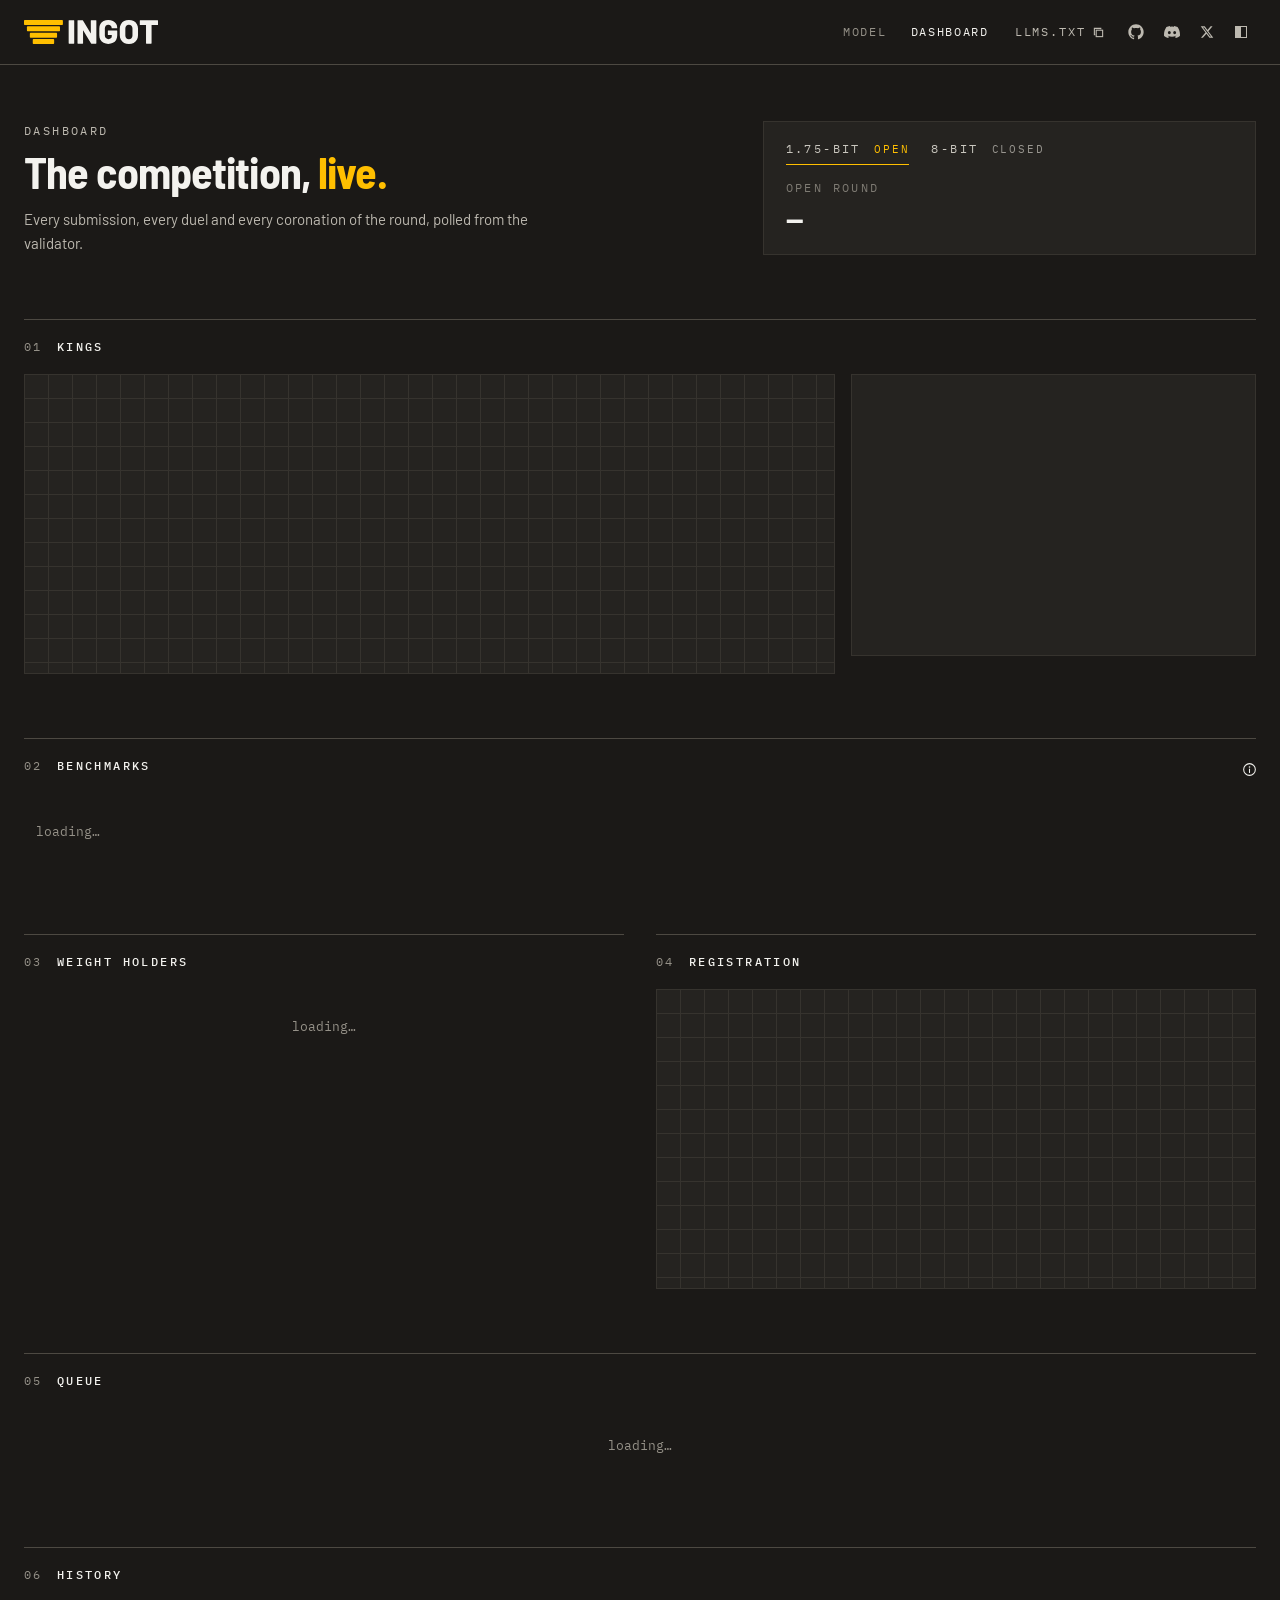
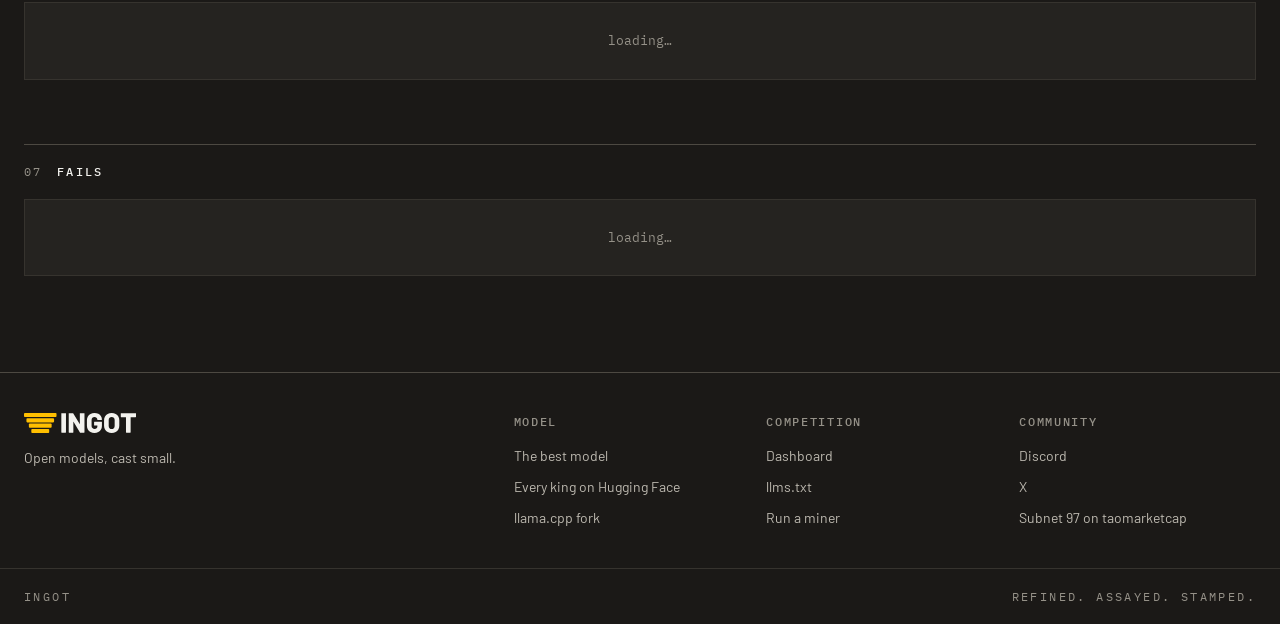
==== commit b4ddc4b5: "feat(web): notes behind an (i), open pages pick up a new push, king pulse on the distance line" ====
--- a/web/dashboard.html
+++ b/web/dashboard.html
@@ -44,9 +44,10 @@
   </div>
 </section>
 
-<section class="section" id="benchmarks">
+<section class="section" id="benchmarks" data-info>
   <div class="head"><span class="label"><b></b>Benchmarks<span class="bench-picker" id="bench-picker"></span></span><span class="meta" id="benchmarks-meta"></span></div>
   <div class="benchmark-charts" id="benchmark-charts" tabindex="0" role="region" aria-label="Benchmark scores of the teacher, genesis and the chosen king"><div class="empty">loading…</div></div>
+  <div id="benchmarks-protocol"></div>
 </section>
 
 <div class="pair">
--- a/web/css/ingot.css
+++ b/web/css/ingot.css
@@ -150,6 +150,25 @@
 .section .head .label b::before { content: counter(section, decimal-leading-zero); }
 .section .head .meta { color: var(--muted); letter-spacing: 0.14em; text-align: right; }
 .section .head .meta b { font-weight: inherit; color: var(--text); }
+/* a section's notes behind an (i) at the end of its head: on hover, or open on a tap */
+.info-src { display: none !important; }
+.section .head .head-end { display: inline-flex; align-items: center; gap: 10px; }
+.info { position: relative; display: inline-flex; }
+.info-btn { display: inline-flex; padding: 0; border: 0; background: none; color: var(--text); cursor: pointer; }
+.info-btn svg { width: 13px; height: 13px; fill: none; stroke: currentColor; stroke-width: 1.3; stroke-linecap: round; }
+.info-btn svg .dot { fill: currentColor; stroke: none; }
+.info-btn:hover, .info.open .info-btn { color: var(--accent-ink); }
+.info-pop { display: none; position: absolute; top: calc(100% + 10px); right: -4px; z-index: 30; width: min(560px, calc(100vw - 32px));
+  padding: 12px 14px; background: var(--panel); border: 1px solid var(--line-strong); box-shadow: 0 8px 24px rgba(0, 0, 0, 0.35);
+  text-align: left; text-transform: none; letter-spacing: normal; white-space: normal; }
+/* a bridge over the gap, so the pointer can move into the note and use its links */
+.info-pop::before { content: ""; position: absolute; left: 0; right: 0; top: -12px; height: 12px; }
+.info .info-pop > * { margin: 0; max-width: none; font-family: var(--sans); font-size: 13px; line-height: 1.55; color: var(--text-2); }
+.info .info-pop > * + * { margin-top: 8px; }
+@media (hover: hover) { .info:hover .info-pop { display: block; } }
+.info.open .info-pop, .info:focus-within .info-pop { display: block; }
+.update-note { position: fixed; right: 16px; bottom: 16px; z-index: 50; padding: 10px 14px; background: var(--panel);
+  border: 1px solid var(--accent); color: var(--text); font-family: var(--mono); font-size: 12px; cursor: pointer; }
 .empty { padding: 28px 0; text-align: center; font-family: var(--mono); font-size: 13px; color: var(--muted); }
 
 /* ---------- kings: the staircase beside the lineage ---------- */
@@ -205,6 +224,7 @@
 /* weight holders and registration price share a row on a full-width page */
 .pair { display: grid; grid-template-columns: minmax(0, 1fr) minmax(0, 1fr); gap: 32px; }
 .pair > .section { display: flex; flex-direction: column; }
+.section[hidden], .pair[hidden] { display: none; }
 .pair > .section > :last-child { flex: 1; }
 /* the table panel stretches to the chart's height so the row ends level; rows stay at the top */
 #reign-wrap { display: flex; flex-direction: column; }
@@ -244,7 +264,7 @@
 .kp-button:hover, .kp-button[aria-expanded="true"] { border-bottom-color: var(--accent-ink); }
 .kp-button:focus-visible { outline: 1px solid var(--brass); outline-offset: 3px; }
 .kp-pop {
-  position: absolute; top: calc(100% + 8px); left: 0; z-index: 3; width: 300px; max-width: 100%;
+  position: absolute; top: calc(100% + 8px); left: 0; z-index: 3; width: 320px; max-width: 100%;
   border: 1px solid var(--line-strong); background: var(--panel); box-shadow: 0 12px 32px rgba(0, 0, 0, 0.35);
   font-weight: 400; text-transform: none; letter-spacing: 0.02em;
 }
@@ -254,13 +274,13 @@
 }
 .kp-list { margin: 0; padding: 4px 0; list-style: none; }
 .kp-list li {
-  display: grid; grid-template-columns: 14px 64px minmax(0, 1fr) 44px; align-items: center; gap: 12px;
+  display: grid; grid-template-columns: 84px 32px minmax(0, 1fr) 40px; align-items: center; gap: 12px;
   padding: 7px 14px; cursor: pointer; color: var(--text-2);
 }
 .kp-list li.active { background: var(--band); color: var(--text); }
 .kp-list li[aria-selected="true"] { background: var(--accent-wash); box-shadow: inset 3px 0 0 var(--accent); color: var(--text); }
 .kp-list li.running { color: var(--muted); }
-.kp-rank { color: var(--muted); }
+.kp-done { color: var(--muted); font-variant-numeric: tabular-nums; }
 .kp-name { text-transform: uppercase; letter-spacing: 0.08em; }
 .kp-bar { height: 4px; background: var(--line); }
 .kp-bar i { display: block; height: 100%; background: var(--brass); }
@@ -268,12 +288,18 @@
 .benchmark-charts { display: grid; grid-template-columns: repeat(12, minmax(0, 1fr)); gap: 16px; }
 .benchmark-card { min-width: 0; grid-column: span 4; }
 .benchmark-card:nth-child(n + 4) { grid-column: span 3; }
+.benchmark-charts.cols { grid-template-columns: repeat(var(--cols, 5), minmax(0, 1fr)); }
+.benchmark-charts.cols .benchmark-card, .benchmark-charts.cols .benchmark-card:nth-child(n + 4) { grid-column: auto; }
+.benchmark-charts.cols .benchmark-chart-head { flex-direction: column; align-items: stretch; gap: 3px; }
+.benchmark-sub { display: flex; align-items: baseline; justify-content: space-between; gap: 12px; }
+.benchmark-sub .benchmark-noise { letter-spacing: 0; text-transform: none; }
 .benchmark-chart-head {
   display: flex; align-items: baseline; justify-content: space-between; gap: 12px; padding: 0 0 8px;
   font-family: var(--mono); font-size: 12px; letter-spacing: 0.08em; text-transform: uppercase;
 }
 .benchmark-chart-head h3 { margin: 0; overflow: hidden; font: inherit; color: var(--text-2); text-overflow: ellipsis; white-space: nowrap; }
 .benchmark-kind { flex-shrink: 0; color: var(--muted); }
+.benchmark-noise { text-align: right; font-family: var(--mono); font-size: 11px; color: var(--muted); font-variant-numeric: tabular-nums; }
 .bench-rows { --cols: 94px minmax(0, 1fr) 86px; display: grid; gap: 6px; padding: 10px 14px; border: 1px solid var(--line); background: var(--panel); }
 .bench-row {
   display: grid; grid-template-columns: var(--cols); align-items: center; gap: 12px;
@@ -289,19 +315,35 @@
     color-mix(in srgb, var(--ink) var(--to), transparent));
   border: 1px solid var(--line); border-left: 0; border-right-width: 2px;
 }
-.bench-row.king .bench-bar { --line: var(--accent-ink); --ink: var(--brass); --from: 6%; --to: 30%; }
-.bench-row.king.latest .bench-bar { --from: 12%; --to: 48%; }
+.bench-row.king .bench-bar, .bench-col.king .bench-bar { --line: var(--accent-ink); --ink: var(--brass); --from: 6%; --to: 30%; }
+.bench-row.king.latest .bench-bar, .bench-col.king.latest .bench-bar { --from: 12%; --to: 48%; }
 .bench-row.teacher .bench-bar { --to: 0%; border-style: dashed; border-right-width: 1px; }
 .bench-value { display: flex; justify-content: flex-end; gap: 6px; font-variant-numeric: tabular-nums; }
 .bench-delta { color: var(--muted); }
 .bench-delta.up { color: var(--text); }
-.bench-row.king .bench-delta.up { color: var(--accent-ink); }
-.bench-row.king.latest:not(.missing) .bench-value { color: var(--text); }
-.bench-row.missing { color: var(--muted); }
+.bench-row.king .bench-delta.up, .bench-col.king .bench-delta.up { color: var(--accent-ink); }
+.bench-row.king.latest:not(.missing) .bench-value, .bench-col.king.latest:not(.missing) .bench-value { color: var(--text); }
+.bench-row.missing, .bench-col.missing { color: var(--muted); }
+/* fixed rows per column, so every bar starts on the same floor */
+.bench-cols { display: grid; grid-template-columns: repeat(3, minmax(0, 1fr)); align-items: start; padding-top: 2px; }
+.bench-col {
+  display: grid; grid-template-rows: 16px 14px 132px 28px; justify-items: center; row-gap: 3px; min-width: 0;
+  font-family: var(--mono); font-size: 12px; color: var(--text-2); text-decoration: none; font-variant-numeric: tabular-nums;
+}
+.bench-col .bench-value { display: block; font-size: 13px; line-height: 16px; white-space: nowrap; }
+.bench-col .bench-delta { display: block; font-size: 11px; line-height: 14px; white-space: nowrap; }
+.bench-col .bench-track { width: 100%; height: 132px; border-bottom: 1px solid var(--line-strong); }
+.bench-col .bench-ref { top: auto; left: 0; right: 0; width: auto; height: 1px; background: var(--muted); opacity: 0.35; }
+.bench-col .bench-bar {
+  top: auto; bottom: 0; left: 50%; width: 26px; transform: translateX(-50%);
+  background: linear-gradient(0deg, color-mix(in srgb, var(--ink) var(--from), transparent),
+    color-mix(in srgb, var(--ink) var(--to), transparent));
+  border: 1px solid var(--line); border-bottom: 0; border-top-width: 2px;
+}
+.bench-col.teacher .bench-bar { --to: 0%; border-style: dashed; border-top-width: 1px; }
+.bench-col .bench-label { align-self: start; padding: 0 2px; font-size: 10px; line-height: 13px; text-align: center; white-space: normal; text-transform: uppercase; letter-spacing: 0.06em; }
+a.bench-col:hover .bench-label, a.bench-col:hover .bench-value { color: var(--text); }
 /* the track is zoomed, so its ends are labelled: a long bar is not a high score */
-.bench-axis { display: grid; grid-template-columns: var(--cols); gap: 12px; font-family: var(--mono); font-size: 12px; color: var(--muted); }
-.bench-axis span:nth-child(2) { display: flex; justify-content: space-between; padding-top: 3px; border-top: 1px solid var(--line); }
-.bench-axis b { font-weight: normal; }
 a.bench-row:hover .bench-label, a.bench-row:hover .bench-value { color: var(--text); }
 #fails-wrap { max-height: calc(37px + 12 * 39px + 2px); }
 table.data-table { width: 100%; border-collapse: collapse; font-family: var(--mono); font-size: 13px; font-variant-numeric: tabular-nums; }
@@ -352,10 +394,9 @@
 .q-status.working::before { content: ""; display: inline-block; width: 6px; height: 6px; margin-right: 7px; background: var(--accent); vertical-align: 1px; }
 .q-table tr.working td:first-child { box-shadow: inset 3px 0 0 var(--accent); }
 
-/* history */
-.margin-pct.ok { color: var(--accent-ink); font-weight: 600; }
-.margin-pct.bad { color: var(--text-2); }
-.margin-pct.far { color: var(--muted); }
+/* history: leads read like the "vs king" cell; a crowned row's are brass and bold */
+.margin-pct { color: var(--text-2); }
+.margin-pct.crowned { color: var(--accent-ink); font-weight: 600; }
 .verdict-badge {
   display: inline-block; min-width: 76px; padding: 2px 8px; line-height: 16px; text-align: center;
   font-size: 12px; text-transform: uppercase; letter-spacing: 0.12em;
@@ -367,7 +408,7 @@
 
 /* fails */
 .fail-reason-cell { white-space: normal; }
-.fail-code { margin-right: 10px; font-size: 12px; text-transform: uppercase; letter-spacing: 0.12em; color: var(--rust); }
+.fail-code { margin-right: 10px; font-size: 12px; text-transform: uppercase; letter-spacing: 0.12em; color: var(--muted); }
 .fail-reason { color: var(--text); }
 
 /* a history row opens its eval page */
@@ -456,6 +497,9 @@
 @media (max-width: 760px) {
   .samples-table .c-prompt, .samples-table .c-king, .domains-table .c-bar, .domains-table .c-count { display: none; }
 }
+@media (max-width: 1180px) {
+  .benchmark-charts.cols { grid-template-columns: repeat(3, minmax(0, 1fr)); }
+}
 @media (max-width: 960px) {
   .benchmark-card, .benchmark-card:nth-child(n + 4) { grid-column: span 6; }
   .hero { grid-template-columns: minmax(0, 1fr); gap: 28px; }
@@ -464,32 +508,40 @@
 }
 @media (max-width: 560px) {
   .benchmark-card, .benchmark-card:nth-child(n + 4) { grid-column: span 12; }
+  .benchmark-charts.cols { grid-template-columns: repeat(2, minmax(0, 1fr)); }
   .row, main { padding-left: 16px; padding-right: 16px; }
   main { gap: 48px; padding-top: 36px; }
   .hero h1 { font-size: 42px; }
   .stamp-king { font-size: 30px; }
   .section .head { flex-direction: column; gap: 6px; }
   .section .head .meta { text-align: left; }
+  .section .head { position: relative; }
+  .info { position: static; }
+  .info-pop { left: 0; right: 0; width: auto; }
   .samples-table .c-answer, .samples-table .c-chal, .domains-table .c-share, .domains-table .c-dist { display: none; }
   .links .llms { padding: 0 8px; letter-spacing: 0.1em; }
   .foot .row { flex-direction: column; justify-content: center; height: auto; padding-top: 16px; padding-bottom: 16px; gap: 6px; }
 }
 
-/* ---- the model page and the dashboard head (two pages since 2026-10-27) ---- */
+/* ---- the model page and the dashboard head ---- */
 .links .page-link { font-family: var(--mono); font-size: 12px; letter-spacing: 0.14em; text-transform: uppercase; color: var(--muted); padding: 0 10px; text-decoration: none; }
 .links .page-link:hover { color: var(--text); }
 .links .page-link[aria-current="page"] { color: var(--text); }
 .hero h1 span { color: var(--text); }
 
 /* the strip sits on the next section's rule: main's 64px gap taken back */
-.stats { display: grid; grid-template-columns: repeat(4, minmax(0, 1fr)); border-top: 1px solid var(--line-strong); margin-bottom: -64px; }
+.stats { display: grid; grid-template-columns: repeat(3, minmax(0, 1fr)); border-top: 1px solid var(--line-strong); margin-bottom: -64px; }
 .stat { padding: 22px 24px; display: grid; gap: 8px; border-left: 1px solid var(--line); }
 .stat:first-child { border-left: 0; padding-left: 0; }
 .stat b { font-family: var(--display); font-weight: 700; font-size: 40px; line-height: 1; letter-spacing: -0.015em; color: var(--text); }
 .stat span { font-size: 14px; color: var(--muted); }
 .figures { display: grid; grid-template-columns: repeat(2, minmax(0, 1fr)); gap: 16px; }
+@media (max-width: 960px) { .figures { grid-template-columns: minmax(0, 1fr); } }
+.figures .sizes { border: 0; background: none; padding: 30px 0 6px; }
+.figures .size-overlay { inset: 10px 0 6px; }
+.figures .size-row, .figures .size-overlay { grid-template-columns: 150px minmax(0, 1fr) 72px; gap: 12px; }
 .figures figure { margin: 0; border: 1px solid var(--line); background: var(--panel); padding: 18px 20px 12px; min-width: 0; }
-.figures figcaption h3 { margin: 0; font-family: var(--display); font-weight: 700; font-size: 20px; letter-spacing: -0.01em; }
+.figures figcaption h3 { margin: 0; font-family: var(--display); font-weight: 600; font-size: 20px; letter-spacing: -0.01em; }
 .figures figcaption p { margin: 4px 0 14px; font-family: var(--mono); font-size: 12px; color: var(--muted); }
 .vbars-svg { display: block; width: 100%; }
 .vbars-svg .axis { stroke: var(--line-strong); shape-rendering: crispEdges; }
@@ -509,9 +561,14 @@
 .vbars-svg .vcap.king { fill: var(--accent); }
 .vbars-svg .vcap.genesis { fill: var(--text-2); }
 .vbars-svg .vbar.teacher { fill: none; stroke: var(--muted); stroke-dasharray: 3 3; }
+.vbars-svg .vbar.other { stroke: var(--line-strong); stroke-width: 1; }
+.vbars-svg .vcap.other { fill: var(--muted); }
+/* an estimate, not a measurement: a dashed outline over a fainter body */
+.vbars-svg .vbar.est { stroke-dasharray: 4 3; fill-opacity: 0.55; }
 .vbars-svg .vval { fill: var(--text); font-family: var(--mono); font-size: 13px; font-weight: 600; }
 .vbars-svg .vval.king { fill: var(--accent-ink); font-size: 15px; }
 .vbars-svg .vname { fill: var(--muted); font-family: var(--mono); font-size: 11px; letter-spacing: 0.08em; text-transform: uppercase; }
+.vbars-svg .vname.tight { font-size: 9.5px; letter-spacing: 0.02em; }
 .vbars-svg a:hover .vcap.king, .vbars-svg a:hover .vval.king { fill: var(--text); }
 
 .cmd { margin: 0; padding: 16px 18px; border: 1px solid var(--line); background: var(--stamp-bg); color: var(--stamp-fg); font-family: var(--mono); font-size: 13px; line-height: 1.6; overflow-x: auto; white-space: pre; }
@@ -519,11 +576,15 @@
 .run-note code { font-family: var(--mono); font-size: 13px; color: var(--text); }
 .run-note a { color: var(--text); text-decoration: underline; text-underline-offset: 3px; }
 .run-note a:hover { color: var(--accent-ink); }
+/* a fine-print note: its link stays in the note's grey */
+.run-note.quiet a { color: inherit; }
+/* a note under a full-width figure row spans it */
+.run-note.wide { max-width: none; }
 
 .steps { display: grid; grid-template-columns: repeat(3, minmax(0, 1fr)); gap: 16px; }
 .step { border: 1px solid var(--line); background: var(--panel); padding: 20px 22px; }
 .step i { display: block; font-style: normal; font-family: var(--mono); font-size: 12px; letter-spacing: 0.14em; color: var(--accent-ink); margin-bottom: 12px; }
-.step h3 { margin: 0 0 8px; font-family: var(--display); font-weight: 700; font-size: 20px; letter-spacing: -0.01em; }
+.step h3 { margin: 0 0 8px; font-family: var(--display); font-weight: 600; font-size: 20px; letter-spacing: -0.01em; }
 .step p { margin: 0; font-size: 14px; line-height: 1.55; color: var(--text-2); }
 .step a { color: var(--text); text-decoration: underline; text-underline-offset: 3px; }
 .step a:hover { color: var(--accent-ink); }
@@ -552,30 +613,76 @@
   .links { gap: 0; }
   .links .page-link { padding: 0 6px; font-size: 11px; letter-spacing: 0.1em; }
   .links .llms .hero-llms-label { display: none; }
+  /* a phone's 358px fits the logo, two page links and three icons: Discord and X live in the footer */
+  .links .social { display: none; }
+  .links .icon, .links .llms { padding: 0 6px; }
+  .brand .logo { height: 20px; }
+}
+@media (max-width: 380px) {
+  /* the smallest phones (320px): tighter page links, and llms.txt only in the footer */
+  .links .llms { display: none; }
+  .links .page-link { padding: 0 4px; letter-spacing: 0.05em; }
+  .top .row { gap: 4px; }
   .figures { grid-template-columns: minmax(0, 1fr); }
   .stat { border-left: 0; padding-left: 0; padding-top: 14px; padding-bottom: 14px; }
 }
 .landing .lede { max-width: 600px; }
 
 /* the size bars: the same model at each common file size, a 16 GB MacBook as a line */
-.sizes { position: relative; display: grid; gap: 14px; border: 1px solid var(--line); background: var(--panel); padding: 30px 22px 22px; }
+/* each note under its label; rows set tight, so six fit about the height five took */
+.sizes { position: relative; display: grid; gap: 7px; border: 1px solid var(--line); background: var(--panel); padding: 28px 22px 18px; }
 .size-row { display: grid; grid-template-columns: 170px minmax(0, 1fr) 90px; align-items: center; gap: 16px; }
-.size-label { display: grid; gap: 2px; font-family: var(--mono); font-size: 13px; color: var(--text); }
+.size-label { display: grid; gap: 1px; font-family: var(--mono); font-size: 13px; color: var(--text); }
 .size-label small { font-size: 11px; color: var(--muted); }
+.size-label a { color: inherit; text-decoration: none; }
+.size-label a:hover { color: var(--accent-ink); }
 .size-track { position: relative; height: 18px; }
 /* the score bars' look: an outline open on the left, a heavier right edge, the colour building to the right */
 .size-track i { --ink: var(--text-2); --to: 40%; position: absolute; inset: 0 auto 0 0;
   background: linear-gradient(90deg, color-mix(in srgb, var(--ink) 3%, transparent), color-mix(in srgb, var(--ink) var(--to), transparent));
   border: 1px solid var(--loser); border-left: 0; border-right-width: 2px; }
 .size-row.king .size-track i { --ink: var(--brass); --to: 100%; border-color: var(--accent-ink); }
+/* past the MacBook line: a faint tint, the files that do not fit */
+.size-zone { position: absolute; top: 18px; bottom: 0; right: 0; background: color-mix(in srgb, var(--muted) 6%, transparent); }
 .size-row.king .size-label { color: var(--accent-ink); }
 .size-value { font-family: var(--mono); font-size: 13px; text-align: right; color: var(--text-2); }
 .size-row.king .size-value { color: var(--text); font-weight: 600; }
 .size-row.over .size-value { color: var(--muted); }
-.size-overlay { position: absolute; inset: 12px 22px 12px; display: grid; grid-template-columns: 170px minmax(0, 1fr) 90px; gap: 16px; pointer-events: none; }
+.size-overlay { position: absolute; inset: 10px 22px 10px; display: grid; grid-template-columns: 170px minmax(0, 1fr) 90px; gap: 16px; pointer-events: none; }
 .size-line-wrap { position: relative; }
 .size-line { position: absolute; top: 0; bottom: 0; border-left: 1px dashed var(--muted); }
 .size-line span { position: absolute; top: 0; left: 6px; white-space: nowrap; font-family: var(--mono); font-style: normal; font-size: 11px; letter-spacing: 0.1em; text-transform: uppercase; color: var(--muted); }
+
+/* the distance line: the teacher at the left end, each model a point at its KL */
+.distance-line { position: relative; height: 130px; margin: 8px 36px 0; }
+.dl-track { position: absolute; left: 0; right: 0; top: 50%; height: 2px; transform: translateY(-50%);
+  background: linear-gradient(90deg, var(--accent), var(--line-strong) 75%); }
+.dl-mark { position: absolute; top: 50%; }
+.dl-mark i { position: absolute; left: 0; top: 0; width: 11px; height: 11px; transform: translate(-50%, -50%); border-radius: 50%;
+  background: var(--page); border: 2px solid var(--text-2); }
+.dl-mark.king i { width: 15px; height: 15px; background: var(--brass); border-color: var(--brass); }
+/* a ring of the king's gold pulsing out from its dot */
+.dl-mark.king i::before { content: ""; position: absolute; inset: -2px; border-radius: 50%;
+  background: color-mix(in srgb, var(--brass) 45%, transparent); will-change: transform, opacity;
+  animation: dl-pulse 1.5s cubic-bezier(0.2, 0.6, 0.35, 1) infinite; }
+/* the ring is gone before the loop restarts, so the restart cannot be seen */
+@keyframes dl-pulse { 0% { transform: scale(1); opacity: 0.9; } 80%, 100% { transform: scale(2.1); opacity: 0; } }
+@media (prefers-reduced-motion: reduce) { .dl-mark.king i::before { animation: none; opacity: 0; } }
+.dl-label { position: absolute; left: 0; bottom: 14px; transform: translateX(-50%); display: grid; text-align: center; white-space: nowrap;
+  font-family: var(--mono); font-size: 13px; color: var(--text); }
+.dl-mark.below .dl-label { bottom: auto; top: 14px; }
+.dl-mark.start .dl-label { transform: translateX(-8px); text-align: left; }
+.dl-mark.end .dl-label { transform: translateX(calc(-100% + 8px)); text-align: right; }
+.dl-label a { color: inherit; text-decoration: none; }
+.dl-label a:hover { color: var(--accent-ink); }
+.dl-label small { font-size: 11px; color: var(--muted); }
+.dl-mark.king .dl-label { color: var(--accent-ink); font-weight: 600; }
+@media (max-width: 600px) {
+  .distance-line { margin: 8px 18px 0; }
+  .dl-label { font-size: 10px; }
+  .dl-label small { font-size: 10px; }
+  .dl-mark:not(.king) .dl-label small { display: none; }
+}
 
 /* the newest kings as cards */
 .king-cards { display: grid; grid-template-columns: repeat(4, minmax(0, 1fr)); gap: 16px; }
@@ -603,3 +710,59 @@
   .size-overlay { grid-template-columns: 110px minmax(0, 1fr) 70px; gap: 10px; }
   .king-cards, .foot-cols { grid-template-columns: minmax(0, 1fr); }
 }
+
+/* the token section: per-domain KL bars, then one teacher answer at a time, each token shaded by a model's KL */
+.kl-rows { display: grid; gap: 7px; padding: 6px 0 8px; }
+.figures .kl-rows .size-row { grid-template-columns: 150px minmax(0, 1fr) 72px; gap: 12px; }
+.tok-viewer { margin-top: 18px; border: 1px solid var(--line); background: var(--panel); }
+.tok-viewer > summary { display: grid; grid-template-columns: 12px auto minmax(0, 1fr); align-items: center; gap: 4px 14px; padding: 14px 18px; cursor: pointer; list-style: none; }
+.tok-viewer > summary::-webkit-details-marker { display: none; }
+.tok-viewer > summary::before { content: "+"; width: 12px; font-family: var(--mono); font-size: 18px; line-height: 1; text-align: center; color: var(--accent-ink); }
+.tok-viewer[open] > summary::before { content: "−"; }
+.tok-viewer > summary span { font-family: var(--display); font-weight: 600; font-size: 20px; line-height: 1.2; letter-spacing: -0.01em; color: var(--text); }
+.tok-viewer > summary small { font-family: var(--mono); font-size: 12px; color: var(--muted); }
+.tok-viewer > summary:hover span { color: var(--accent-ink); }
+.tok-viewer[open] > summary { border-bottom: 1px solid var(--line); }
+.tok-intro { margin: 0; padding: 12px 18px 0; font-size: 14px; color: var(--text-2); }
+.tok-picker { display: flex; flex-wrap: wrap; justify-content: space-between; gap: 10px 24px; padding: 14px 18px; border-bottom: 1px solid var(--line); }
+.tok-pick, .tok-models { display: flex; flex-wrap: wrap; gap: 4px; }
+.tok-picker button { padding: 5px 9px; border: 1px solid var(--line); font-family: var(--mono); font-size: 12px; color: var(--text-2); }
+.tok-picker button:hover { color: var(--text); border-color: var(--line-strong); }
+.tok-picker button.on { color: var(--text); border-color: var(--text-2); background: var(--band); }
+.tok-models button.king.on { border-color: var(--accent-ink); color: var(--accent-ink); }
+.tok-models button small { margin-left: 8px; color: var(--muted); }
+.tok-context { padding: 12px 18px; border-bottom: 1px solid var(--line); font-family: var(--mono); font-size: 12px; color: var(--muted); }
+.tok-context summary { margin-top: 6px; cursor: pointer; color: var(--text-2); }
+.tok-context pre { margin: 8px 0 0; max-height: 220px; overflow: auto; padding: 10px 12px; background: var(--stamp-bg); color: var(--stamp-fg); white-space: pre-wrap; word-break: break-word; }
+.tok-main { display: grid; grid-template-columns: minmax(0, 1fr) 360px; }
+.tok-stream { padding: 16px 18px; max-height: 460px; overflow: auto; font-family: var(--mono); font-size: 13px; line-height: 1.75; white-space: pre-wrap; word-break: break-word; color: var(--text); }
+.tok-stream:focus-visible { outline: 1px solid var(--accent-ink); outline-offset: -1px; }
+.tok { --k: 0; background: color-mix(in srgb, var(--brass) calc(var(--k) * 70%), transparent); cursor: default; }
+.tok.at { outline: 1px solid var(--text); outline-offset: 0; }
+.tok.mark { padding: 0 3px; border: 1px solid var(--line-strong); font-size: 11px; color: var(--muted); }
+.tok-inspect { padding: 16px 18px; border-left: 1px solid var(--line); min-width: 0; }
+.tok-head { display: grid; gap: 4px; font-size: 14px; color: var(--text-2); }
+.tok-head code, .tok-row code { font-family: var(--mono); color: var(--text); white-space: pre; overflow: hidden; text-overflow: ellipsis; }
+.tok-head span { font-family: var(--mono); font-size: 12px; color: var(--muted); }
+.tok-head span.king { color: var(--accent-ink); }
+.tok-cols { display: grid; gap: 14px; margin-top: 14px; }
+.tok-col h4 { margin: 0 0 6px; font-family: var(--mono); font-size: 11px; font-weight: 500; letter-spacing: 0.14em; text-transform: uppercase; color: var(--muted); }
+.tok-col.king h4 { color: var(--accent-ink); }
+.tok-row { display: grid; grid-template-columns: minmax(0, 1fr) 90px 52px; align-items: center; gap: 10px; padding: 2px 0; font-size: 12px; }
+.tok-row.actual code { text-decoration: underline; text-underline-offset: 3px; }
+.tok-bar { position: relative; height: 10px; }
+.tok-bar i { position: absolute; inset: 0 auto 0 0; background: var(--text-2); }
+.tok-col.king .tok-bar i { background: var(--brass); }
+.tok-p { font-family: var(--mono); text-align: right; color: var(--text-2); }
+.tok-legend { display: flex; align-items: center; gap: 8px; padding: 10px 18px; border-top: 1px solid var(--line); font-family: var(--mono); font-size: 11px; color: var(--muted); }
+.tok-legend span:first-child { margin-right: 8px; letter-spacing: 0.14em; text-transform: uppercase; }
+.tok-legend i { width: 120px; height: 10px; background: linear-gradient(90deg, transparent, color-mix(in srgb, var(--brass) 70%, transparent)); border: 1px solid var(--line); }
+@media (max-width: 960px) {
+  .tok-main { grid-template-columns: minmax(0, 1fr); }
+  .tok-viewer > summary small { grid-column: 2 / -1; }
+  .tok-inspect { border-left: 0; border-top: 1px solid var(--line); }
+}
+@media (max-width: 600px) {
+  .figures .kl-rows .size-row { grid-template-columns: 110px minmax(0, 1fr) 60px; gap: 10px; }
+  .tok-viewer > summary, .tok-intro, .tok-picker, .tok-context, .tok-stream, .tok-inspect, .tok-legend { padding-left: 14px; padding-right: 14px; }
+}
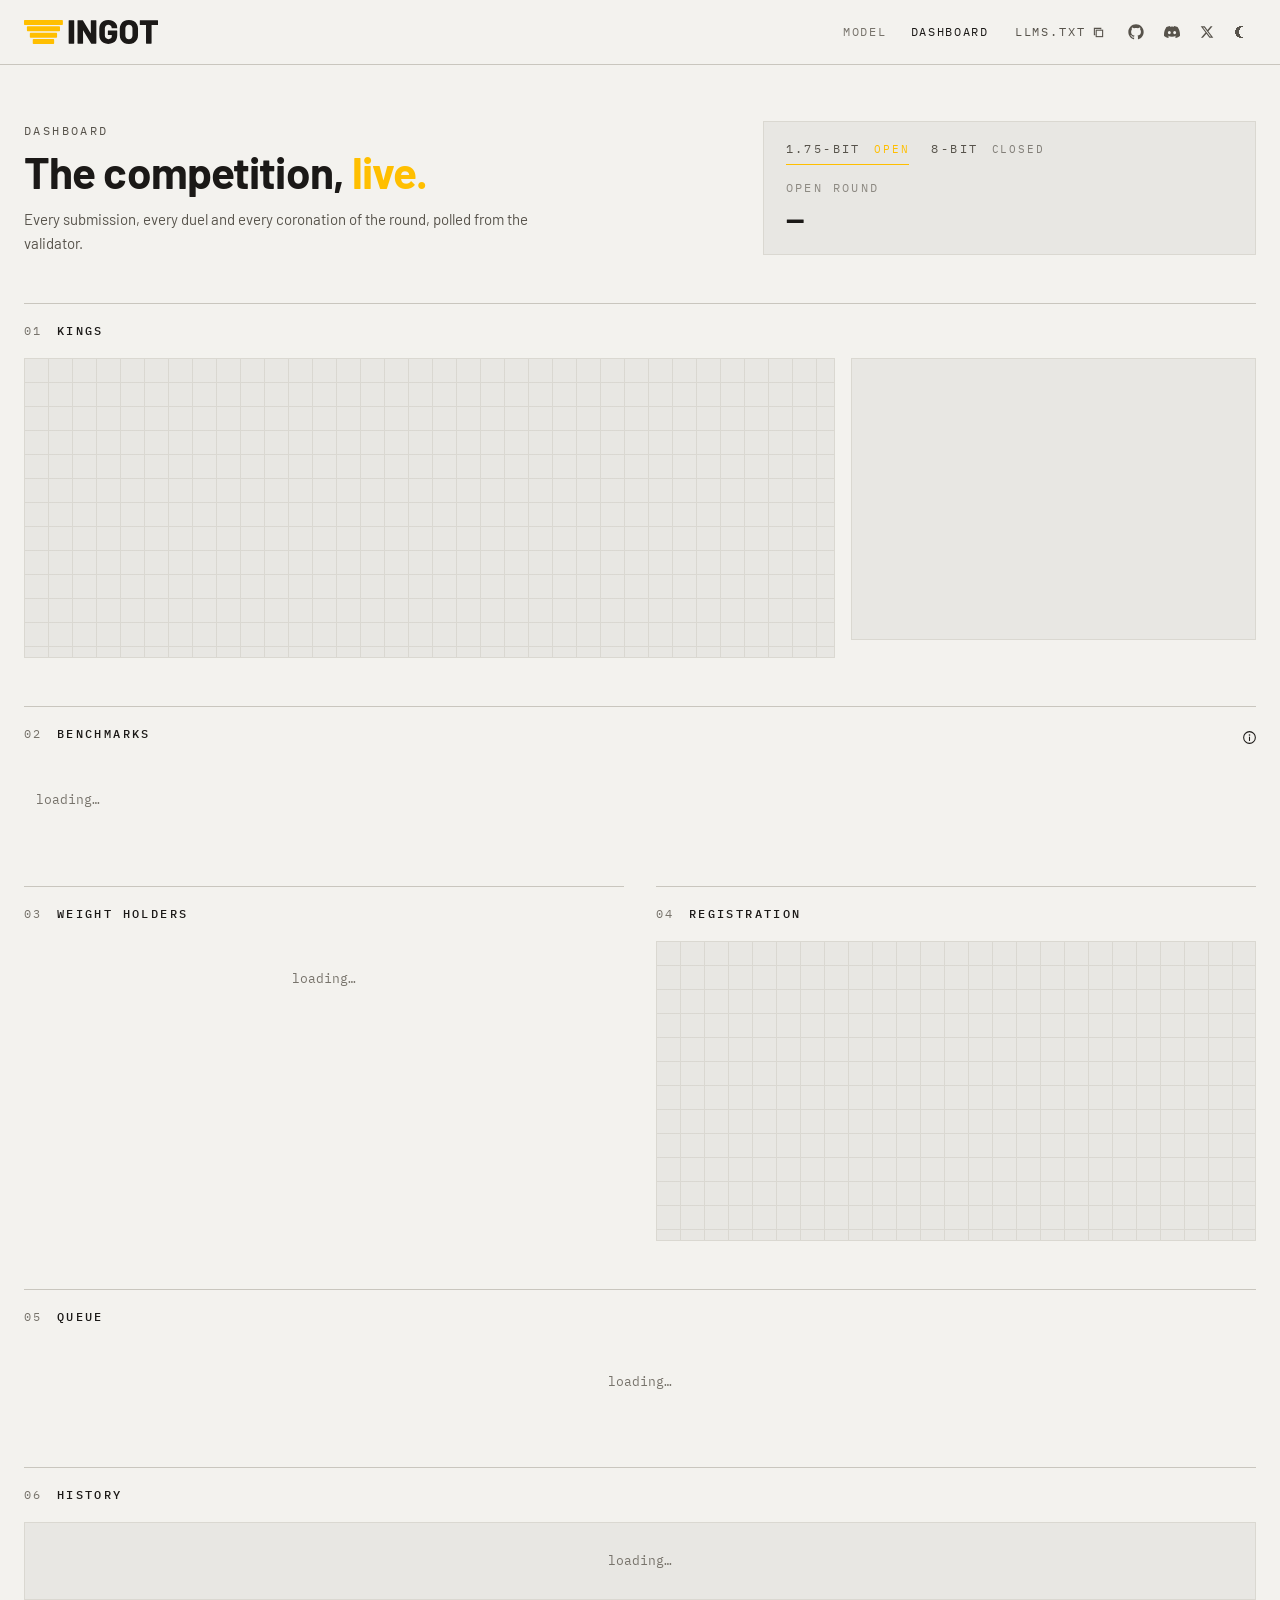
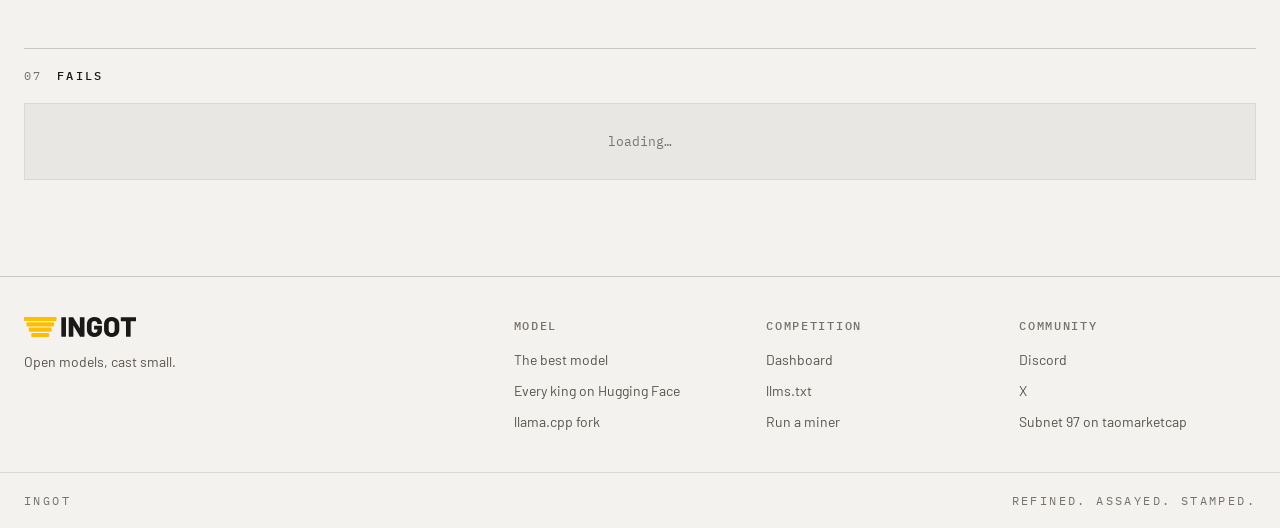
==== commit 23d1f2b8: "feat(web): dashboard in modules, prettier on commit, theme follows the system" ====
--- a/web/dashboard.html
+++ b/web/dashboard.html
@@ -9,9 +9,9 @@
 <link rel="apple-touch-icon" href="favicon-512.png">
 <link rel="preconnect" href="https://fonts.googleapis.com">
 <link rel="preconnect" href="https://fonts.gstatic.com" crossorigin>
-<link href="https://fonts.googleapis.com/css2?family=Barlow:wght@300;400;500;600;700&family=Barlow+Semi+Condensed:wght@600;700&family=IBM+Plex+Mono:wght@400;500;600&display=swap" rel="stylesheet">
+<link href="https://fonts.googleapis.com/css2?family=Barlow:wght@400;500;600;700&family=IBM+Plex+Mono:wght@400;500;600&display=swap" rel="stylesheet">
 <link rel="stylesheet" href="css/ingot.css">
-<script>try { if (localStorage.getItem("ingot-theme") === "light") document.documentElement.dataset.theme = "light"; } catch {}</script>
+<script>try { const t = localStorage.getItem("ingot-theme"); if (t === "light" || (!t && matchMedia("(prefers-color-scheme: light)").matches)) document.documentElement.dataset.theme = "light"; } catch {}</script>
 </head>
 <body>
 
--- a/web/css/ingot.css
+++ b/web/css/ingot.css
@@ -1,768 +1,2898 @@
 /* Ingot. The five brand colours, Barlow for words, Plex Mono for labels and numbers.
    The pixel feel is in the shapes (square corners, square marks, the grid), never in the type.
    Dark is the default; html[data-theme="light"] is the fog version. Every rule below reads the
-   role tokens, never a raw colour, so both themes come from the same rules. Brass is for marks
-   and fills; brass that has to be read as small text uses --accent-ink. */
+   role tokens, never a raw colour, so both themes come from the same rules. Every tint is mixed from
+   the five, never written out. Brass is for marks and fills; emphasis read as text uses --accent-ink,
+   brass on graphite and graphite on fog. */
 :root {
-  --graphite: #1b1917; --slate: #57534b; --zinc: #c9c6be; --fog: #f3f2ee; --brass: #ffbf00;
-
-  --page: #1b1917;           /* the brand graphite */
-  --panel: #252320;
-  --band: #201e1b;           /* table header rows */
-  --line-strong: #4d4942;    /* section rules, borders that frame */
-  --line: #36332e;           /* rules inside panels, the chart grid */
+  --graphite: #1b1917;
+  --slate: #57534b;
+  --zinc: #c9c6be;
+  --fog: #f3f2ee;
+  --brass: #ffbf00;
+
+  --page: var(--graphite);
+  --panel: color-mix(in srgb, var(--fog) 5%, var(--graphite));
+  --band: color-mix(in srgb, var(--fog) 2.5%, var(--graphite)); /* table header rows */
+  --line-strong: var(--slate); /* section rules, borders that frame */
+  --line: color-mix(in srgb, var(--fog) 12%, var(--graphite)); /* rules inside panels, the chart grid */
   --text: var(--fog);
-  --text-2: #bdb9b0;
-  --muted: #959188;          /* ticks and metas */
-  --loser: #7d7970;          /* the cloud of losing models */
+  --text-2: var(--zinc);
+  --muted: color-mix(in srgb, var(--zinc) 55%, var(--slate)); /* ticks and metas */
+  --loser: color-mix(in srgb, var(--zinc) 33%, var(--slate)); /* the cloud of losing models */
   --accent: var(--brass);
-  --accent-ink: var(--brass);  /* brass reads as small text here: 9.5:1 on the panels */
-  --accent-wash: rgba(255, 191, 0, 0.10);
-  --rust: #d0694f;           /* failures only */
-  --invert-bg: var(--fog); --invert-fg: var(--graphite);
-  --stamp-bg: #11100e; --stamp-edge: var(--line-strong); --stamp-fg: var(--fog); --stamp-dim: var(--zinc);
+  --accent-ink: var(--brass); /* brass reads as small text here: 9.5:1 on the panels */
+  --accent-wash: color-mix(in srgb, var(--brass) 10%, transparent);
+  --rust: #d0694f; /* failures only, the one colour outside the brand book */
+  --invert-bg: var(--fog);
+  --invert-fg: var(--graphite);
+  --stamp-bg: color-mix(in srgb, var(--graphite) 65%, black);
+  --stamp-edge: var(--line-strong);
+  --stamp-fg: var(--fog);
+  --stamp-dim: var(--zinc);
   color-scheme: dark;
 
-  --sans: 'Barlow', system-ui, sans-serif;
-  --display: 'Barlow Semi Condensed', 'Barlow', system-ui, sans-serif;
-  --mono: 'IBM Plex Mono', ui-monospace, SFMono-Regular, Menlo, monospace;
+  --sans: "Barlow", system-ui, sans-serif;
+  --display: "Barlow", system-ui, sans-serif;
+  --mono: "IBM Plex Mono", ui-monospace, SFMono-Regular, Menlo, monospace;
 }
 :root[data-theme="light"] {
   --page: var(--fog);
   /* panels a step darker than the page, as on the dark theme they are a step lighter */
-  --panel: #e9e7e1;
-  --band: #efede8;
+  --panel: color-mix(in srgb, var(--graphite) 5%, var(--fog));
+  --band: color-mix(in srgb, var(--graphite) 2%, var(--fog));
   --line-strong: var(--zinc);
-  --line: #d9d6ce;
+  --line: color-mix(in srgb, var(--zinc) 60%, var(--fog));
   --text: var(--graphite);
   --text-2: var(--slate);
-  --muted: #77736a;
-  --loser: #9c988e;
-  --accent-ink: #826100;       /* brass on fog is 1.5:1; this shade of it is 5.1:1 */
-  --accent-wash: rgba(255, 191, 0, 0.07);
+  --muted: color-mix(in srgb, var(--zinc) 28%, var(--slate));
+  --loser: color-mix(in srgb, var(--zinc) 60%, var(--slate));
+  --accent-ink: var(--graphite); /* brass on fog is 1.5:1: emphasis is graphite, the mark beside it brass */
+  --accent-wash: color-mix(in srgb, var(--brass) 7%, transparent);
   --rust: #a2452d;
-  --invert-bg: var(--graphite); --invert-fg: var(--fog);
-  --stamp-bg: var(--panel); --stamp-edge: var(--line-strong); --stamp-fg: var(--graphite); --stamp-dim: var(--slate);
+  --invert-bg: var(--graphite);
+  --invert-fg: var(--fog);
+  --stamp-bg: var(--panel);
+  --stamp-edge: var(--line-strong);
+  --stamp-fg: var(--graphite);
+  --stamp-dim: var(--slate);
   color-scheme: light;
 }
 
-* { box-sizing: border-box; scrollbar-width: thin; scrollbar-color: var(--line-strong) transparent; }
-html, body { margin: 0; background: var(--page); color: var(--text); }
-html { -webkit-text-size-adjust: 100%; text-size-adjust: 100%; }
-body { font: 15px/1.5 var(--sans); -webkit-font-smoothing: antialiased; }
-a { color: inherit; text-decoration: none; }
-button { font: inherit; color: inherit; background: none; border: 0; padding: 0; cursor: pointer; }
-.row, main { max-width: 1280px; margin: 0 auto; padding-left: 24px; padding-right: 24px; }
+* {
+  box-sizing: border-box;
+  scrollbar-width: thin;
+  scrollbar-color: var(--line-strong) transparent;
+}
+html,
+body {
+  margin: 0;
+  background: var(--page);
+  color: var(--text);
+}
+html {
+  -webkit-text-size-adjust: 100%;
+  text-size-adjust: 100%;
+}
+body {
+  font: 15px/1.5 var(--sans);
+  -webkit-font-smoothing: antialiased;
+}
+a {
+  color: inherit;
+  text-decoration: none;
+}
+button {
+  font: inherit;
+  color: inherit;
+  background: none;
+  border: 0;
+  padding: 0;
+  cursor: pointer;
+}
+.row,
+main {
+  max-width: 1280px;
+  margin: 0 auto;
+  padding-left: 24px;
+  padding-right: 24px;
+}
 
 /* ---------- header ---------- */
-.top { border-bottom: 1px solid var(--line-strong); }
-.top .row { height: 64px; display: flex; align-items: center; gap: 16px; }
-.brand { display: flex; align-items: center; gap: 10px; }
+.top {
+  border-bottom: 1px solid var(--line-strong);
+}
+.top .row {
+  height: 64px;
+  display: flex;
+  align-items: center;
+  gap: 16px;
+}
+.brand {
+  display: flex;
+  align-items: center;
+  gap: 10px;
+}
 /* the designer's lockup from brand/: white wordmark on the dark theme, black on the light one */
-.brand .logo { display: block; height: 24px; width: auto; }
-:root[data-theme="light"] .brand .on-dark, :root:not([data-theme="light"]) .brand .on-light { display: none; }
-.links { margin-left: auto; display: flex; align-items: center; gap: 4px; }
-.links .llms, .links .icon {
-  display: inline-flex; align-items: center; gap: 7px; height: 34px; padding: 0 12px;
-  font-family: var(--mono); font-size: 12px; text-transform: uppercase; letter-spacing: 0.16em;
-  color: var(--text-2); transition: color 0.15s;
-}
-.links .icon { padding: 0 8px; }
-.links .llms:hover, .links .icon:hover { color: var(--text); }
-.links .llms.copied { color: var(--accent-ink); }
-.links .llms:disabled { opacity: 0.5; cursor: wait; }
+.brand .logo {
+  display: block;
+  height: 24px;
+  width: auto;
+}
+:root[data-theme="light"] .brand .on-dark,
+:root:not([data-theme="light"]) .brand .on-light {
+  display: none;
+}
+.links {
+  margin-left: auto;
+  display: flex;
+  align-items: center;
+  gap: 4px;
+}
+.links .llms,
+.links .icon {
+  display: inline-flex;
+  align-items: center;
+  gap: 7px;
+  height: 34px;
+  padding: 0 12px;
+  font-family: var(--mono);
+  font-size: 12px;
+  text-transform: uppercase;
+  letter-spacing: 0.16em;
+  color: var(--text-2);
+  transition: color 0.15s;
+}
+.links .icon {
+  padding: 0 8px;
+}
+.links .llms:hover,
+/* the switch shows the theme it switches to */
+:root[data-theme="light"] .theme-sun,
+:root:not([data-theme="light"]) .theme-moon {
+  display: none;
+}
+.links .icon:hover {
+  color: var(--text);
+}
+.links .llms.copied {
+  color: var(--accent-ink);
+}
+.links .llms:disabled {
+  opacity: 0.5;
+  cursor: wait;
+}
 
 /* ---------- hero ---------- */
-main { display: flex; flex-direction: column; gap: 64px; padding-top: 56px; padding-bottom: 96px; counter-reset: section; }
-.hero { display: grid; grid-template-columns: minmax(0, 7fr) minmax(0, 5fr); gap: 48px; align-items: stretch; }
-.eyebrow, .stamp-label, .section .head, .foot {
-  font-family: var(--mono); font-size: 12px; text-transform: uppercase; letter-spacing: 0.2em;
-}
-.eyebrow { color: var(--text-2); }
+main {
+  display: flex;
+  flex-direction: column;
+  gap: 48px;
+  padding-top: 56px;
+  padding-bottom: 96px;
+  counter-reset: section;
+}
+.hero {
+  display: grid;
+  grid-template-columns: minmax(0, 7fr) minmax(0, 5fr);
+  gap: 48px;
+  align-items: stretch;
+}
+.eyebrow,
+.stamp-label,
+.section .head,
+.foot {
+  font-family: var(--mono);
+  font-size: 12px;
+  text-transform: uppercase;
+  letter-spacing: 0.2em;
+}
+.eyebrow {
+  color: var(--text-2);
+}
 .hero h1 {
-  margin: 18px 0 0; font-weight: 600; font-size: 68px; line-height: 0.98; letter-spacing: -0.025em;
-}
-.hero h1 em { font-style: normal; color: var(--accent); }
-.lede { margin: 22px 0 0; max-width: 520px; font-size: 17px; line-height: 1.55; color: var(--text-2); }
-.lede span { color: var(--text); font-family: var(--mono); font-size: 14px; }
-.lede a:hover, .section .head .meta a:hover { color: var(--accent-ink); }
-.actions { display: flex; flex-wrap: wrap; gap: 10px; margin-top: 30px; }
+  margin: 18px 0 0;
+  font-weight: 600;
+  font-size: 68px;
+  line-height: 0.98;
+  letter-spacing: -0.025em;
+}
+.hero h1 em {
+  font-style: normal;
+  color: var(--accent);
+}
+.lede {
+  margin: 22px 0 0;
+  max-width: 520px;
+  font-size: 17px;
+  line-height: 1.55;
+  color: var(--text-2);
+}
+.lede span {
+  color: var(--text);
+  font-family: var(--mono);
+  font-size: 14px;
+}
+.lede a:hover,
+.section .head .meta a:hover {
+  color: var(--accent-ink);
+}
+.actions {
+  display: flex;
+  flex-wrap: wrap;
+  gap: 10px;
+  margin-top: 30px;
+}
 .btn {
-  display: inline-flex; align-items: center; height: 42px; padding: 0 20px;
-  border: 1px solid var(--text); font-weight: 500; font-size: 15px; transition: background 0.15s, color 0.15s;
-}
-.btn:hover { background: var(--text); color: var(--page); }
-.btn[hidden] { display: none; }
+  display: inline-flex;
+  align-items: center;
+  height: 42px;
+  padding: 0 20px;
+  border: 1px solid var(--text);
+  font-weight: 500;
+  font-size: 15px;
+  transition:
+    background 0.15s,
+    color 0.15s;
+}
+.btn:hover {
+  background: var(--text);
+  color: var(--page);
+}
+.btn[hidden] {
+  display: none;
+}
 
 /* the reigning king as a stamped bar: a scatter of brass pixels, the brass gradient as its edge; near-black on
    the dark theme, a light panel on the light one */
 .stamp {
-  position: relative; overflow: hidden; display: flex; flex-direction: column; justify-content: flex-end;
-  min-height: 300px; padding: 28px 28px 34px; background: var(--stamp-bg); color: var(--stamp-fg);
+  position: relative;
+  overflow: hidden;
+  display: flex;
+  flex-direction: column;
+  justify-content: flex-end;
+  min-height: 300px;
+  padding: 28px 28px 34px;
+  background: var(--stamp-bg);
+  color: var(--stamp-fg);
   border: 1px solid var(--stamp-edge);
 }
 /* the brass edge drifts right forever: two full graphite-brass-fog-brass cycles on a strip twice the
    card's width, slid by one cycle per loop, so the visible half always holds the whole gradient */
 .stamp::after {
-  content: ""; position: absolute; left: 0; bottom: 0; width: 200%; height: 4px;
-  background: linear-gradient(90deg,
-    var(--graphite) 0%, var(--brass) 13.75%, var(--fog) 25%, var(--brass) 36.25%,
-    var(--graphite) 50%, var(--brass) 63.75%, var(--fog) 75%, var(--brass) 86.25%, var(--graphite) 100%);
+  content: "";
+  position: absolute;
+  left: 0;
+  bottom: 0;
+  width: 200%;
+  height: 4px;
+  background: linear-gradient(
+    90deg,
+    var(--graphite) 0%,
+    var(--brass) 13.75%,
+    var(--fog) 25%,
+    var(--brass) 36.25%,
+    var(--graphite) 50%,
+    var(--brass) 63.75%,
+    var(--fog) 75%,
+    var(--brass) 86.25%,
+    var(--graphite) 100%
+  );
   animation: stamp-edge 7s linear infinite;
 }
 /* a 4px colour drift, not layout motion, so it runs under reduced motion too */
-@keyframes stamp-edge { from { transform: translateX(-50%); } to { transform: translateX(0); } }
-.stamp .pixels { position: absolute; top: 20px; right: 20px; width: 200px; height: 150px; }
-.stamp .pixels .p1 { fill: var(--brass); }
-.stamp .pixels .p2 { fill: var(--brass); opacity: 0.6; }
-.stamp .pixels .p3 { fill: var(--brass); opacity: 0.32; }
-.stamp .pixels .p4 { fill: var(--zinc); opacity: 0.35; }
-.stamp-tabs { position: absolute; top: 24px; left: 28px; display: flex; gap: 22px; }
+@keyframes stamp-edge {
+  from {
+    transform: translateX(-50%);
+  }
+  to {
+    transform: translateX(0);
+  }
+}
+.stamp .pixels {
+  position: absolute;
+  top: 20px;
+  right: 20px;
+  width: 200px;
+  height: 150px;
+}
+.stamp .pixels .p1 {
+  fill: var(--brass);
+}
+.stamp .pixels .p2 {
+  fill: var(--brass);
+  opacity: 0.6;
+}
+.stamp .pixels .p3 {
+  fill: var(--brass);
+  opacity: 0.32;
+}
+.stamp .pixels .p4 {
+  fill: var(--zinc);
+  opacity: 0.35;
+}
+.stamp-tabs {
+  position: absolute;
+  top: 24px;
+  left: 28px;
+  display: flex;
+  gap: 22px;
+}
 .stamp-tab {
-  background: none; border: 0; border-bottom: 1px solid transparent; padding: 0 0 6px; cursor: pointer;
-  font-family: var(--mono); font-size: 12px; letter-spacing: 0.2em; text-transform: uppercase; color: var(--stamp-dim);
-}
-.stamp-tab small { font-size: 11px; letter-spacing: 0.16em; opacity: 0.7; margin-left: 4px; }
-.stamp-tab small.open { color: var(--brass); opacity: 1; }
-.stamp-tab:hover { color: var(--stamp-fg); }
-.stamp-tab[aria-selected="true"] { border-bottom-color: var(--brass); }
-.stamp.closed .stamp-king, .stamp.closed .stamp-line b { color: var(--stamp-dim); }
-.stamp.closed .pixels { opacity: 0.45; }
-.stamp-label { color: var(--stamp-dim); opacity: 0.8; }
-.stamp-line { margin-top: 18px; font-family: var(--mono); font-size: 12px; letter-spacing: 0.1em; text-transform: uppercase; color: var(--stamp-dim); }
-.stamp-line:empty { display: none; }
-.stamp-line a:hover { color: var(--stamp-fg); }
-.stamp-line b { font-family: var(--display); font-weight: 700; font-size: 16px; letter-spacing: 0; color: var(--stamp-fg); margin-right: 8px; }
+  background: none;
+  border: 0;
+  border-bottom: 1px solid transparent;
+  padding: 0 0 6px;
+  cursor: pointer;
+  font-family: var(--mono);
+  font-size: 12px;
+  letter-spacing: 0.2em;
+  text-transform: uppercase;
+  color: var(--stamp-dim);
+}
+.stamp-tab small {
+  font-size: 11px;
+  letter-spacing: 0.16em;
+  opacity: 0.7;
+  margin-left: 4px;
+}
+.stamp-tab small.open {
+  color: var(--brass);
+  opacity: 1;
+}
+.stamp-tab:hover {
+  color: var(--stamp-fg);
+}
+.stamp-tab[aria-selected="true"] {
+  border-bottom-color: var(--brass);
+}
+.stamp.closed .stamp-king,
+.stamp.closed .stamp-line b {
+  color: var(--stamp-dim);
+}
+.stamp.closed .pixels {
+  opacity: 0.45;
+}
+.stamp-label {
+  color: var(--stamp-dim);
+  opacity: 0.8;
+}
+.stamp-line {
+  margin-top: 18px;
+  font-family: var(--mono);
+  font-size: 12px;
+  letter-spacing: 0.1em;
+  text-transform: uppercase;
+  color: var(--stamp-dim);
+}
+.stamp-line:empty {
+  display: none;
+}
+.stamp-line a:hover {
+  color: var(--stamp-fg);
+}
+.stamp-line b {
+  font-family: var(--display);
+  font-weight: 700;
+  font-size: 16px;
+  letter-spacing: 0;
+  color: var(--stamp-fg);
+  margin-right: 8px;
+}
 .stamp-king {
-  margin-top: 12px; font-family: var(--display); font-weight: 700; font-size: 38px; line-height: 1.05;
-  letter-spacing: 0.005em; overflow-wrap: anywhere;
-}
-.stamp-king a:hover { color: var(--brass); }
-.stamp-repo { margin-top: 10px; font-family: var(--mono); font-size: 13px; color: var(--stamp-dim); }
-.stamp-repo a:hover { color: var(--stamp-fg); }
+  margin-top: 12px;
+  font-family: var(--display);
+  font-weight: 700;
+  font-size: 38px;
+  line-height: 1.05;
+  letter-spacing: 0.005em;
+  overflow-wrap: anywhere;
+}
+.stamp-king a:hover {
+  color: var(--brass);
+}
+.stamp-repo {
+  margin-top: 10px;
+  font-family: var(--mono);
+  font-size: 13px;
+  color: var(--stamp-dim);
+}
+.stamp-repo a:hover {
+  color: var(--stamp-fg);
+}
 
 /* ---------- sections ---------- */
-.section { border-top: 1px solid var(--line-strong); padding-top: 18px; min-width: 0; counter-increment: section; }
-.section .head { display: flex; justify-content: space-between; align-items: baseline; gap: 16px; margin-bottom: 18px; }
-.section .head .label { color: var(--text); font-weight: 500; }
-.section .head .label b { font-weight: 400; color: var(--muted); margin-right: 14px; }
+.section {
+  border-top: 1px solid var(--line-strong);
+  padding-top: 18px;
+  min-width: 0;
+  counter-increment: section;
+}
+.section .head {
+  display: flex;
+  justify-content: space-between;
+  align-items: baseline;
+  gap: 16px;
+  margin-bottom: 18px;
+}
+.section .head .label {
+  color: var(--text);
+  font-weight: 500;
+}
+.section .head .label b {
+  font-weight: 400;
+  color: var(--muted);
+  margin-right: 14px;
+}
 /* sections number themselves, so one the page hides leaves no gap */
-.section .head .label b::before { content: counter(section, decimal-leading-zero); }
-.section .head .meta { color: var(--muted); letter-spacing: 0.14em; text-align: right; }
-.section .head .meta b { font-weight: inherit; color: var(--text); }
+.section .head .label b::before {
+  content: counter(section, decimal-leading-zero);
+}
+.section .head .meta {
+  color: var(--muted);
+  letter-spacing: 0.14em;
+  text-align: right;
+}
+.section .head .meta b {
+  font-weight: inherit;
+  color: var(--text);
+}
 /* a section's notes behind an (i) at the end of its head: on hover, or open on a tap */
-.info-src { display: none !important; }
-.section .head .head-end { display: inline-flex; align-items: center; gap: 10px; }
-.info { position: relative; display: inline-flex; }
-.info-btn { display: inline-flex; padding: 0; border: 0; background: none; color: var(--text); cursor: pointer; }
-.info-btn svg { width: 13px; height: 13px; fill: none; stroke: currentColor; stroke-width: 1.3; stroke-linecap: round; }
-.info-btn svg .dot { fill: currentColor; stroke: none; }
-.info-btn:hover, .info.open .info-btn { color: var(--accent-ink); }
-.info-pop { display: none; position: absolute; top: calc(100% + 10px); right: -4px; z-index: 30; width: min(560px, calc(100vw - 32px));
-  padding: 12px 14px; background: var(--panel); border: 1px solid var(--line-strong); box-shadow: 0 8px 24px rgba(0, 0, 0, 0.35);
-  text-align: left; text-transform: none; letter-spacing: normal; white-space: normal; }
+.info-src {
+  display: none !important;
+}
+.section .head .head-end {
+  display: inline-flex;
+  align-items: center;
+  gap: 10px;
+}
+.info {
+  position: relative;
+  display: inline-flex;
+}
+.info-btn {
+  display: inline-flex;
+  padding: 0;
+  border: 0;
+  background: none;
+  color: var(--text);
+  cursor: pointer;
+}
+.info-btn svg {
+  width: 13px;
+  height: 13px;
+  fill: none;
+  stroke: currentColor;
+  stroke-width: 1.3;
+  stroke-linecap: round;
+}
+.info-btn svg .dot {
+  fill: currentColor;
+  stroke: none;
+}
+.info-btn:hover,
+.info.open .info-btn {
+  color: var(--accent-ink);
+}
+.info-pop {
+  display: none;
+  position: absolute;
+  top: calc(100% + 10px);
+  right: -4px;
+  z-index: 30;
+  width: min(560px, calc(100vw - 32px));
+  padding: 12px 14px;
+  background: var(--panel);
+  border: 1px solid var(--line-strong);
+  box-shadow: 0 8px 24px rgba(0, 0, 0, 0.35);
+  text-align: left;
+  text-transform: none;
+  letter-spacing: normal;
+  white-space: normal;
+}
 /* a bridge over the gap, so the pointer can move into the note and use its links */
-.info-pop::before { content: ""; position: absolute; left: 0; right: 0; top: -12px; height: 12px; }
-.info .info-pop > * { margin: 0; max-width: none; font-family: var(--sans); font-size: 13px; line-height: 1.55; color: var(--text-2); }
-.info .info-pop > * + * { margin-top: 8px; }
-@media (hover: hover) { .info:hover .info-pop { display: block; } }
-.info.open .info-pop, .info:focus-within .info-pop { display: block; }
-.update-note { position: fixed; right: 16px; bottom: 16px; z-index: 50; padding: 10px 14px; background: var(--panel);
-  border: 1px solid var(--accent); color: var(--text); font-family: var(--mono); font-size: 12px; cursor: pointer; }
-.empty { padding: 28px 0; text-align: center; font-family: var(--mono); font-size: 13px; color: var(--muted); }
+.info-pop::before {
+  content: "";
+  position: absolute;
+  left: 0;
+  right: 0;
+  top: -12px;
+  height: 12px;
+}
+.info .info-pop > * {
+  margin: 0;
+  max-width: none;
+  font-family: var(--sans);
+  font-size: 13px;
+  line-height: 1.55;
+  color: var(--text-2);
+}
+.info .info-pop > * + * {
+  margin-top: 8px;
+}
+@media (hover: hover) {
+  .info:hover .info-pop {
+    display: block;
+  }
+}
+.info.open .info-pop,
+.info:focus-within .info-pop {
+  display: block;
+}
+.update-note {
+  position: fixed;
+  right: 16px;
+  bottom: 16px;
+  z-index: 50;
+  padding: 10px 14px;
+  background: var(--panel);
+  border: 1px solid var(--accent);
+  color: var(--text);
+  font-family: var(--mono);
+  font-size: 12px;
+  cursor: pointer;
+}
+.empty {
+  padding: 28px 0;
+  text-align: center;
+  font-family: var(--mono);
+  font-size: 13px;
+  color: var(--muted);
+}
 
 /* ---------- kings: the staircase beside the lineage ---------- */
-.kings { display: grid; grid-template-columns: minmax(0, 2fr) minmax(0, 1fr); gap: 16px; align-items: start; }
+.kings {
+  display: grid;
+  grid-template-columns: minmax(0, 2fr) minmax(0, 1fr);
+  gap: 16px;
+  align-items: start;
+}
 /* as tall as the chart (its 280px plus the border): a few kings share the height, more scroll inside */
-.lineage { display: flex; flex-direction: column; height: 282px; border: 1px solid var(--line); background: var(--panel); }
-.lineage ol { list-style: none; margin: 0; padding: 0; display: flex; flex-direction: column; flex: 1; min-height: 0; overflow-y: auto; }
-.lineage li { flex: 1 0 auto; display: grid; grid-template-columns: 46px minmax(0, 1fr) auto; align-items: center; gap: 10px; padding: 8px 14px; border-bottom: 1px solid var(--line); }
-.lineage li:last-child { border-bottom: 0; }
-.lineage li.current { background: var(--accent-wash); box-shadow: inset 3px 0 0 var(--accent); }
-.lineage li.genesis .name, .lineage .gain.baseline { color: var(--muted); font-weight: 400; }
-.lineage .numeral { font-family: var(--display); font-weight: 700; font-size: 22px; line-height: 1; letter-spacing: -0.01em; }
-.lineage .who { display: grid; gap: 3px; min-width: 0; }
-.lineage .name { font-family: var(--mono); font-size: 13px; overflow: hidden; text-overflow: ellipsis; white-space: nowrap; }
-.lineage .name a:hover { color: var(--accent-ink); }
-.lineage .meta-line { font-family: var(--mono); font-size: 12px; color: var(--muted); overflow: hidden; text-overflow: ellipsis; white-space: nowrap; }
-.lineage .gain { font-family: var(--mono); font-size: 14px; font-weight: 600; color: var(--accent-ink); }
-.kings .empty { display: grid; place-items: center; }
-.kings .chart > .empty { height: 280px; }
-@media (max-width: 960px) { .kings { grid-template-columns: minmax(0, 1fr); } .lineage { height: auto; } }
-@media (max-width: 560px) { .lineage .meta-line { white-space: normal; } }
+.lineage {
+  display: flex;
+  flex-direction: column;
+  height: 282px;
+  border: 1px solid var(--line);
+  background: var(--panel);
+}
+.lineage ol {
+  list-style: none;
+  margin: 0;
+  padding: 0;
+  display: flex;
+  flex-direction: column;
+  flex: 1;
+  min-height: 0;
+  overflow-y: auto;
+}
+.lineage li {
+  flex: 1 0 auto;
+  display: grid;
+  grid-template-columns: 46px minmax(0, 1fr) auto;
+  align-items: center;
+  gap: 10px;
+  padding: 8px 14px;
+  border-bottom: 1px solid var(--line);
+}
+.lineage li:last-child {
+  border-bottom: 0;
+}
+.lineage li.current {
+  background: var(--accent-wash);
+  box-shadow: inset 3px 0 0 var(--accent);
+}
+.lineage li.genesis .name,
+.lineage .gain.baseline {
+  color: var(--muted);
+  font-weight: 400;
+}
+.lineage .numeral {
+  font-family: var(--display);
+  font-weight: 700;
+  font-size: 22px;
+  line-height: 1;
+  letter-spacing: -0.01em;
+}
+.lineage .who {
+  display: grid;
+  gap: 3px;
+  min-width: 0;
+}
+.lineage .name {
+  font-family: var(--mono);
+  font-size: 13px;
+  overflow: hidden;
+  text-overflow: ellipsis;
+  white-space: nowrap;
+}
+.lineage .name a:hover {
+  color: var(--accent-ink);
+}
+.lineage .meta-line {
+  font-family: var(--mono);
+  font-size: 12px;
+  color: var(--muted);
+  overflow: hidden;
+  text-overflow: ellipsis;
+  white-space: nowrap;
+}
+.lineage .gain {
+  font-family: var(--mono);
+  font-size: 14px;
+  font-weight: 600;
+  color: var(--accent-ink);
+}
+.kings .empty {
+  display: grid;
+  place-items: center;
+}
+.kings .chart > .empty {
+  height: 280px;
+}
+@media (max-width: 960px) {
+  .kings {
+    grid-template-columns: minmax(0, 1fr);
+  }
+  .lineage {
+    height: auto;
+  }
+}
+@media (max-width: 560px) {
+  .lineage .meta-line {
+    white-space: normal;
+  }
+}
 
 /* ---------- kings chart ---------- */
 .chart {
-  position: relative; border: 1px solid var(--line); background-color: var(--panel);
+  position: relative;
+  border: 1px solid var(--line);
+  background-color: var(--panel);
   background-image: linear-gradient(var(--line) 1px, transparent 1px), linear-gradient(90deg, var(--line) 1px, transparent 1px);
-  background-size: 24px 24px; background-position: -1px -1px;
-}
-.chart:empty { min-height: 300px; }
-.hero-chart-plot { position: relative; }
-.hero-chart-plot svg { display: block; width: 100%; cursor: crosshair; }
-.hero-chart-plot .grid { stroke: var(--muted); stroke-opacity: 0.6; stroke-dasharray: 2 4; shape-rendering: crispEdges; }
-.hero-chart-plot .tick { fill: var(--muted); font-family: var(--mono); font-size: 12px; letter-spacing: 0.06em; }
-.hero-chart-plot .crosshair { stroke: var(--text-2); stroke-dasharray: 2 2; shape-rendering: crispEdges; }
-.hero-chart-plot .king-line { fill: none; stroke: var(--accent); stroke-width: 2; shape-rendering: crispEdges; }
-.hero-chart-plot .king-dot { fill: var(--accent); shape-rendering: crispEdges; }
-.hero-chart-plot .king-dot.current, .hero-chart-plot .king-dot.active { fill: var(--text); }
-.hero-chart-plot .king-dot.lost { fill: var(--loser); }
-.hero-chart-plot .king-dot.lost.active { fill: var(--text); }
+  background-size: 24px 24px;
+  background-position: -1px -1px;
+}
+.chart:empty {
+  min-height: 300px;
+}
+.hero-chart-plot {
+  position: relative;
+}
+.hero-chart-plot svg {
+  display: block;
+  width: 100%;
+  cursor: crosshair;
+}
+.hero-chart-plot .grid {
+  stroke: var(--muted);
+  stroke-opacity: 0.6;
+  stroke-dasharray: 2 4;
+  shape-rendering: crispEdges;
+}
+.hero-chart-plot .tick {
+  fill: var(--muted);
+  font-family: var(--mono);
+  font-size: 12px;
+  letter-spacing: 0.06em;
+}
+.hero-chart-plot .crosshair {
+  stroke: var(--text-2);
+  stroke-dasharray: 2 2;
+  shape-rendering: crispEdges;
+}
+.hero-chart-plot .king-line {
+  fill: none;
+  stroke: var(--accent);
+  stroke-width: 2;
+  shape-rendering: crispEdges;
+}
+.hero-chart-plot .king-dot {
+  fill: var(--accent);
+  shape-rendering: crispEdges;
+}
+.hero-chart-plot .king-dot.current,
+.hero-chart-plot .king-dot.active {
+  fill: var(--text);
+}
+.hero-chart-plot .king-dot.lost {
+  fill: var(--loser);
+}
+.hero-chart-plot .king-dot.lost.active {
+  fill: var(--text);
+}
 .hero-chart-tip {
-  position: absolute; pointer-events: none; z-index: 2; padding: 8px 11px; white-space: nowrap;
-  background: var(--invert-bg); color: var(--invert-fg); font-family: var(--mono); font-size: 13px;
-}
-.hero-chart-tip[hidden] { display: none; }
-.hero-chart-tip-row { display: flex; align-items: center; gap: 8px; }
-.hero-chart-tip-row b { font-weight: 600; }
-.hero-chart-tip-row .lbl, .hero-chart-tip-meta { opacity: 0.72; }
-.hero-chart-tip-meta { margin-top: 4px; font-size: 12px; }
-.swatch { width: 8px; height: 8px; flex-shrink: 0; }
-.swatch.k-win { background: var(--accent); }
-.swatch.k-loss { background: var(--loser); }
+  position: absolute;
+  pointer-events: none;
+  z-index: 2;
+  padding: 8px 11px;
+  white-space: nowrap;
+  background: var(--invert-bg);
+  color: var(--invert-fg);
+  font-family: var(--mono);
+  font-size: 13px;
+}
+.hero-chart-tip[hidden] {
+  display: none;
+}
+.hero-chart-tip-row {
+  display: flex;
+  align-items: center;
+  gap: 8px;
+}
+.hero-chart-tip-row b {
+  font-weight: 600;
+}
+.hero-chart-tip-row .lbl,
+.hero-chart-tip-meta {
+  opacity: 0.72;
+}
+.hero-chart-tip-meta {
+  margin-top: 4px;
+  font-size: 12px;
+}
+.swatch {
+  width: 8px;
+  height: 8px;
+  flex-shrink: 0;
+}
+.swatch.k-win {
+  background: var(--accent);
+}
+.swatch.k-loss {
+  background: var(--loser);
+}
 
 /* weight holders and registration price share a row on a full-width page */
-.pair { display: grid; grid-template-columns: minmax(0, 1fr) minmax(0, 1fr); gap: 32px; }
-.pair > .section { display: flex; flex-direction: column; }
-.section[hidden], .pair[hidden] { display: none; }
-.pair > .section > :last-child { flex: 1; }
+.pair {
+  display: grid;
+  grid-template-columns: minmax(0, 1fr) minmax(0, 1fr);
+  gap: 32px;
+}
+.pair > .section {
+  display: flex;
+  flex-direction: column;
+}
+.section[hidden],
+.pair[hidden] {
+  display: none;
+}
+.pair > .section > :last-child {
+  flex: 1;
+}
 /* the table panel stretches to the chart's height so the row ends level; rows stay at the top */
-#reign-wrap { display: flex; flex-direction: column; }
-#reign-wrap > .data-table-wrap { flex: 1; }
-@media (max-width: 1279px) { .pair { grid-template-columns: minmax(0, 1fr); gap: 64px; } } /* below this half a row is narrower than the table */
+#reign-wrap {
+  display: flex;
+  flex-direction: column;
+}
+#reign-wrap > .data-table-wrap {
+  flex: 1;
+}
+@media (max-width: 1279px) {
+  .pair {
+    grid-template-columns: minmax(0, 1fr);
+    gap: 48px;
+  }
+} /* below this half a row is narrower than the table */
 
 /* ---------- registration chart ---------- */
-.hero-chart-plot .reg-line { fill: none; stroke: var(--text-2); stroke-width: 1.5; stroke-linejoin: round; }
-.hero-chart-plot .reg-now { fill: var(--accent); shape-rendering: crispEdges; }
-.hero-chart-plot .reg-active { fill: var(--text); shape-rendering: crispEdges; }
+.hero-chart-plot .reg-line {
+  fill: none;
+  stroke: var(--text-2);
+  stroke-width: 1.5;
+  stroke-linejoin: round;
+}
+.hero-chart-plot .reg-now {
+  fill: var(--accent);
+  shape-rendering: crispEdges;
+}
+.hero-chart-plot .reg-active {
+  fill: var(--text);
+  shape-rendering: crispEdges;
+}
 
 /* ---------- tables ---------- */
-.data-table-wrap { border: 1px solid var(--line); background: var(--panel); overflow-x: auto; }
-.data-table-wrap.scroll { overflow-y: auto; }
+.data-table-wrap {
+  border: 1px solid var(--line);
+  background: var(--panel);
+  overflow-x: auto;
+}
+.data-table-wrap.scroll {
+  overflow-y: auto;
+}
 /* sized to whole rows (header 37px, rows 43px and 39px) so the box never ends on half a row */
-#history-wrap { max-height: calc(37px + 11 * 43px + 2px); }
-.hero-chart-plot .area { stroke: none; }
-.hero-chart-plot .fill-gold { stop-color: var(--accent); stop-opacity: 0.22; }
-.hero-chart-plot .fill-grey { stop-color: var(--text-2); stop-opacity: 0.16; }
-.hero-chart-plot .bottom { stop-opacity: 0; }
+#history-wrap {
+  max-height: calc(37px + 11 * 43px + 2px);
+}
+.hero-chart-plot .area {
+  stroke: none;
+}
+.hero-chart-plot .fill-gold {
+  stop-color: var(--accent);
+  stop-opacity: 0.22;
+}
+.hero-chart-plot .fill-grey {
+  stop-color: var(--text-2);
+  stop-opacity: 0.16;
+}
+.hero-chart-plot .bottom {
+  stop-opacity: 0;
+}
 
 /* ---------- benchmark cards: bars from the teacher's zero line ---------- */
 /* the king the cards compare, picked in the section head; the ranking shows only in the open list */
 /* the open list hangs from the head's left edge, so it fits a phone screen too */
-#benchmarks .head { position: relative; }
-.bench-picker { margin-left: 18px; }
-.bench-picker:empty { display: none; }
+#benchmarks .head {
+  position: relative;
+}
+.bench-picker {
+  margin-left: 18px;
+}
+.bench-picker:empty {
+  display: none;
+}
 .kp-button {
-  display: inline-flex; align-items: center; gap: 8px; padding: 0 0 2px;
-  border-bottom: 1px solid var(--line-strong); color: var(--accent-ink); letter-spacing: inherit; text-transform: inherit;
+  display: inline-flex;
+  align-items: center;
+  gap: 8px;
+  padding: 0 0 2px;
+  border-bottom: 1px solid var(--line-strong);
+  color: var(--accent-ink);
+  letter-spacing: inherit;
+  text-transform: inherit;
 }
 .kp-button::after {
-  content: ""; width: 5px; height: 5px; border-right: 1px solid currentColor; border-bottom: 1px solid currentColor;
+  content: "";
+  width: 5px;
+  height: 5px;
+  border-right: 1px solid currentColor;
+  border-bottom: 1px solid currentColor;
   transform: translateY(-2px) rotate(45deg);
 }
-.kp-button[aria-expanded="true"]::after { transform: translateY(1px) rotate(-135deg); }
-.kp-button:hover, .kp-button[aria-expanded="true"] { border-bottom-color: var(--accent-ink); }
-.kp-button:focus-visible { outline: 1px solid var(--brass); outline-offset: 3px; }
+.kp-button[aria-expanded="true"]::after {
+  transform: translateY(1px) rotate(-135deg);
+}
+.kp-button:hover,
+.kp-button[aria-expanded="true"] {
+  border-bottom-color: var(--accent-ink);
+}
+.kp-button:focus-visible {
+  outline: 1px solid var(--brass);
+  outline-offset: 3px;
+}
 .kp-pop {
-  position: absolute; top: calc(100% + 8px); left: 0; z-index: 3; width: 320px; max-width: 100%;
-  border: 1px solid var(--line-strong); background: var(--panel); box-shadow: 0 12px 32px rgba(0, 0, 0, 0.35);
-  font-weight: 400; text-transform: none; letter-spacing: 0.02em;
+  position: absolute;
+  top: calc(100% + 8px);
+  left: 0;
+  z-index: 3;
+  width: 320px;
+  max-width: 100%;
+  border: 1px solid var(--line-strong);
+  background: var(--panel);
+  box-shadow: 0 12px 32px rgba(0, 0, 0, 0.35);
+  font-weight: 400;
+  text-transform: none;
+  letter-spacing: 0.02em;
 }
 .kp-head {
-  padding: 8px 14px 6px; border-bottom: 1px solid var(--line); text-align: right;
-  color: var(--muted); text-transform: uppercase; letter-spacing: 0.08em;
-}
-.kp-list { margin: 0; padding: 4px 0; list-style: none; }
+  padding: 8px 14px 6px;
+  border-bottom: 1px solid var(--line);
+  text-align: right;
+  color: var(--muted);
+  text-transform: uppercase;
+  letter-spacing: 0.08em;
+}
+.kp-list {
+  margin: 0;
+  padding: 4px 0;
+  list-style: none;
+}
 .kp-list li {
-  display: grid; grid-template-columns: 84px 32px minmax(0, 1fr) 40px; align-items: center; gap: 12px;
-  padding: 7px 14px; cursor: pointer; color: var(--text-2);
-}
-.kp-list li.active { background: var(--band); color: var(--text); }
-.kp-list li[aria-selected="true"] { background: var(--accent-wash); box-shadow: inset 3px 0 0 var(--accent); color: var(--text); }
-.kp-list li.running { color: var(--muted); }
-.kp-done { color: var(--muted); font-variant-numeric: tabular-nums; }
-.kp-name { text-transform: uppercase; letter-spacing: 0.08em; }
-.kp-bar { height: 4px; background: var(--line); }
-.kp-bar i { display: block; height: 100%; background: var(--brass); }
-.kp-score { text-align: right; font-variant-numeric: tabular-nums; }
-.benchmark-charts { display: grid; grid-template-columns: repeat(12, minmax(0, 1fr)); gap: 16px; }
-.benchmark-card { min-width: 0; grid-column: span 4; }
-.benchmark-card:nth-child(n + 4) { grid-column: span 3; }
-.benchmark-charts.cols { grid-template-columns: repeat(var(--cols, 5), minmax(0, 1fr)); }
-.benchmark-charts.cols .benchmark-card, .benchmark-charts.cols .benchmark-card:nth-child(n + 4) { grid-column: auto; }
-.benchmark-charts.cols .benchmark-chart-head { flex-direction: column; align-items: stretch; gap: 3px; }
-.benchmark-sub { display: flex; align-items: baseline; justify-content: space-between; gap: 12px; }
-.benchmark-sub .benchmark-noise { letter-spacing: 0; text-transform: none; }
+  display: grid;
+  grid-template-columns: 84px 32px minmax(0, 1fr) 40px;
+  align-items: center;
+  gap: 12px;
+  padding: 7px 14px;
+  cursor: pointer;
+  color: var(--text-2);
+}
+.kp-list li.active {
+  background: var(--band);
+  color: var(--text);
+}
+.kp-list li[aria-selected="true"] {
+  background: var(--accent-wash);
+  box-shadow: inset 3px 0 0 var(--accent);
+  color: var(--text);
+}
+.kp-list li.running {
+  color: var(--muted);
+}
+.kp-done {
+  color: var(--muted);
+  font-variant-numeric: tabular-nums;
+}
+.kp-name {
+  text-transform: uppercase;
+  letter-spacing: 0.08em;
+}
+.kp-bar {
+  height: 4px;
+  background: var(--line);
+}
+.kp-bar i {
+  display: block;
+  height: 100%;
+  background: var(--brass);
+}
+.kp-score {
+  text-align: right;
+  font-variant-numeric: tabular-nums;
+}
+.benchmark-charts {
+  display: grid;
+  grid-template-columns: repeat(12, minmax(0, 1fr));
+  gap: 16px;
+}
+.benchmark-card {
+  min-width: 0;
+  grid-column: span 4;
+}
+.benchmark-card:nth-child(n + 4) {
+  grid-column: span 3;
+}
+.benchmark-charts.cols {
+  grid-template-columns: repeat(var(--cols, 5), minmax(0, 1fr));
+}
+.benchmark-charts.cols .benchmark-card,
+.benchmark-charts.cols .benchmark-card:nth-child(n + 4) {
+  grid-column: auto;
+}
+.benchmark-charts.cols .benchmark-chart-head {
+  flex-direction: column;
+  align-items: stretch;
+  gap: 3px;
+}
+.benchmark-sub {
+  display: flex;
+  align-items: baseline;
+  justify-content: space-between;
+  gap: 12px;
+}
+.benchmark-sub .benchmark-noise {
+  letter-spacing: 0;
+  text-transform: none;
+}
 .benchmark-chart-head {
-  display: flex; align-items: baseline; justify-content: space-between; gap: 12px; padding: 0 0 8px;
-  font-family: var(--mono); font-size: 12px; letter-spacing: 0.08em; text-transform: uppercase;
-}
-.benchmark-chart-head h3 { margin: 0; overflow: hidden; font: inherit; color: var(--text-2); text-overflow: ellipsis; white-space: nowrap; }
-.benchmark-kind { flex-shrink: 0; color: var(--muted); }
-.benchmark-noise { text-align: right; font-family: var(--mono); font-size: 11px; color: var(--muted); font-variant-numeric: tabular-nums; }
-.bench-rows { --cols: 94px minmax(0, 1fr) 86px; display: grid; gap: 6px; padding: 10px 14px; border: 1px solid var(--line); background: var(--panel); }
+  display: flex;
+  align-items: baseline;
+  justify-content: space-between;
+  gap: 12px;
+  padding: 0 0 8px;
+  font-family: var(--mono);
+  font-size: 12px;
+  letter-spacing: 0.08em;
+  text-transform: uppercase;
+}
+.benchmark-chart-head h3 {
+  margin: 0;
+  overflow: hidden;
+  font: inherit;
+  color: var(--text-2);
+  text-overflow: ellipsis;
+  white-space: nowrap;
+}
+.benchmark-kind {
+  flex-shrink: 0;
+  color: var(--muted);
+}
+.benchmark-noise {
+  text-align: right;
+  font-family: var(--mono);
+  font-size: 11px;
+  color: var(--muted);
+  font-variant-numeric: tabular-nums;
+}
+.bench-rows {
+  --cols: 94px minmax(0, 1fr) 86px;
+  display: grid;
+  gap: 6px;
+  padding: 10px 14px;
+  border: 1px solid var(--line);
+  background: var(--panel);
+}
 .bench-row {
-  display: grid; grid-template-columns: var(--cols); align-items: center; gap: 12px;
-  font-family: var(--mono); font-size: 12px; color: var(--text-2); text-decoration: none;
-}
-.bench-label { white-space: nowrap; text-transform: uppercase; letter-spacing: 0.08em; }
-.bench-track { position: relative; height: 10px; }
-.bench-ref { position: absolute; top: -4px; bottom: -4px; width: 1px; background: var(--text-2); }
+  display: grid;
+  grid-template-columns: var(--cols);
+  align-items: center;
+  gap: 12px;
+  font-family: var(--mono);
+  font-size: 12px;
+  color: var(--text-2);
+  text-decoration: none;
+}
+.bench-label {
+  white-space: nowrap;
+  text-transform: uppercase;
+  letter-spacing: 0.08em;
+}
+.bench-track {
+  position: relative;
+  height: 10px;
+}
+.bench-ref {
+  position: absolute;
+  top: -4px;
+  bottom: -4px;
+  width: 1px;
+  background: var(--text-2);
+}
 .bench-bar {
-  --line: var(--loser); --ink: var(--text-2); --from: 0%; --to: 18%;
-  position: absolute; top: 0; bottom: 0; left: 0;
-  background: linear-gradient(90deg, color-mix(in srgb, var(--ink) var(--from), transparent),
-    color-mix(in srgb, var(--ink) var(--to), transparent));
-  border: 1px solid var(--line); border-left: 0; border-right-width: 2px;
-}
-.bench-row.king .bench-bar, .bench-col.king .bench-bar { --line: var(--accent-ink); --ink: var(--brass); --from: 6%; --to: 30%; }
-.bench-row.king.latest .bench-bar, .bench-col.king.latest .bench-bar { --from: 12%; --to: 48%; }
-.bench-row.teacher .bench-bar { --to: 0%; border-style: dashed; border-right-width: 1px; }
-.bench-value { display: flex; justify-content: flex-end; gap: 6px; font-variant-numeric: tabular-nums; }
-.bench-delta { color: var(--muted); }
-.bench-delta.up { color: var(--text); }
-.bench-row.king .bench-delta.up, .bench-col.king .bench-delta.up { color: var(--accent-ink); }
-.bench-row.king.latest:not(.missing) .bench-value, .bench-col.king.latest:not(.missing) .bench-value { color: var(--text); }
-.bench-row.missing, .bench-col.missing { color: var(--muted); }
+  --line: var(--loser);
+  --ink: var(--text-2);
+  --from: 0%;
+  --to: 18%;
+  position: absolute;
+  top: 0;
+  bottom: 0;
+  left: 0;
+  background: linear-gradient(
+    90deg,
+    color-mix(in srgb, var(--ink) var(--from), transparent),
+    color-mix(in srgb, var(--ink) var(--to), transparent)
+  );
+  border: 1px solid var(--line);
+  border-left: 0;
+  border-right-width: 2px;
+}
+.bench-row.king .bench-bar,
+.bench-col.king .bench-bar {
+  --line: var(--accent-ink);
+  --ink: var(--brass);
+  --from: 6%;
+  --to: 30%;
+}
+.bench-row.king.latest .bench-bar,
+.bench-col.king.latest .bench-bar {
+  --from: 12%;
+  --to: 48%;
+}
+.bench-row.teacher .bench-bar {
+  --to: 0%;
+  border-style: dashed;
+  border-right-width: 1px;
+}
+.bench-value {
+  display: flex;
+  justify-content: flex-end;
+  gap: 6px;
+  font-variant-numeric: tabular-nums;
+}
+.bench-delta {
+  color: var(--muted);
+}
+.bench-delta.up {
+  color: var(--text);
+}
+.bench-row.king .bench-delta.up,
+.bench-col.king .bench-delta.up {
+  color: var(--accent-ink);
+}
+.bench-row.king.latest:not(.missing) .bench-value,
+.bench-col.king.latest:not(.missing) .bench-value {
+  color: var(--text);
+}
+.bench-row.missing,
+.bench-col.missing {
+  color: var(--muted);
+}
 /* fixed rows per column, so every bar starts on the same floor */
-.bench-cols { display: grid; grid-template-columns: repeat(3, minmax(0, 1fr)); align-items: start; padding-top: 2px; }
+.bench-cols {
+  display: grid;
+  grid-template-columns: repeat(3, minmax(0, 1fr));
+  align-items: start;
+  padding-top: 2px;
+}
 .bench-col {
-  display: grid; grid-template-rows: 16px 14px 132px 28px; justify-items: center; row-gap: 3px; min-width: 0;
-  font-family: var(--mono); font-size: 12px; color: var(--text-2); text-decoration: none; font-variant-numeric: tabular-nums;
-}
-.bench-col .bench-value { display: block; font-size: 13px; line-height: 16px; white-space: nowrap; }
-.bench-col .bench-delta { display: block; font-size: 11px; line-height: 14px; white-space: nowrap; }
-.bench-col .bench-track { width: 100%; height: 132px; border-bottom: 1px solid var(--line-strong); }
-.bench-col .bench-ref { top: auto; left: 0; right: 0; width: auto; height: 1px; background: var(--muted); opacity: 0.35; }
+  display: grid;
+  grid-template-rows: 16px 14px 132px 28px;
+  justify-items: center;
+  row-gap: 3px;
+  min-width: 0;
+  font-family: var(--mono);
+  font-size: 12px;
+  color: var(--text-2);
+  text-decoration: none;
+  font-variant-numeric: tabular-nums;
+}
+.bench-col .bench-value {
+  display: block;
+  font-size: 13px;
+  line-height: 16px;
+  white-space: nowrap;
+}
+.bench-col .bench-delta {
+  display: block;
+  font-size: 11px;
+  line-height: 14px;
+  white-space: nowrap;
+}
+.bench-col .bench-track {
+  width: 100%;
+  height: 132px;
+  border-bottom: 1px solid var(--line-strong);
+}
+.bench-col .bench-ref {
+  top: auto;
+  left: 0;
+  right: 0;
+  width: auto;
+  height: 1px;
+  background: var(--muted);
+  opacity: 0.35;
+}
 .bench-col .bench-bar {
-  top: auto; bottom: 0; left: 50%; width: 26px; transform: translateX(-50%);
-  background: linear-gradient(0deg, color-mix(in srgb, var(--ink) var(--from), transparent),
-    color-mix(in srgb, var(--ink) var(--to), transparent));
-  border: 1px solid var(--line); border-bottom: 0; border-top-width: 2px;
-}
-.bench-col.teacher .bench-bar { --to: 0%; border-style: dashed; border-top-width: 1px; }
-.bench-col .bench-label { align-self: start; padding: 0 2px; font-size: 10px; line-height: 13px; text-align: center; white-space: normal; text-transform: uppercase; letter-spacing: 0.06em; }
-a.bench-col:hover .bench-label, a.bench-col:hover .bench-value { color: var(--text); }
+  top: auto;
+  bottom: 0;
+  left: 50%;
+  width: 26px;
+  transform: translateX(-50%);
+  background: linear-gradient(
+    0deg,
+    color-mix(in srgb, var(--ink) var(--from), transparent),
+    color-mix(in srgb, var(--ink) var(--to), transparent)
+  );
+  border: 1px solid var(--line);
+  border-bottom: 0;
+  border-top-width: 2px;
+}
+.bench-col.teacher .bench-bar {
+  --to: 0%;
+  border-style: dashed;
+  border-top-width: 1px;
+}
+.bench-col .bench-label {
+  align-self: start;
+  padding: 0 2px;
+  font-size: 11px;
+  line-height: 13px;
+  text-align: center;
+  white-space: normal;
+  text-transform: uppercase;
+  letter-spacing: 0.06em;
+}
+a.bench-col:hover .bench-label,
+a.bench-col:hover .bench-value {
+  color: var(--text);
+}
 /* the track is zoomed, so its ends are labelled: a long bar is not a high score */
-a.bench-row:hover .bench-label, a.bench-row:hover .bench-value { color: var(--text); }
-#fails-wrap { max-height: calc(37px + 12 * 39px + 2px); }
-table.data-table { width: 100%; border-collapse: collapse; font-family: var(--mono); font-size: 13px; font-variant-numeric: tabular-nums; }
+a.bench-row:hover .bench-label,
+a.bench-row:hover .bench-value {
+  color: var(--text);
+}
+#fails-wrap {
+  max-height: calc(37px + 12 * 39px + 2px);
+}
+table.data-table {
+  width: 100%;
+  border-collapse: collapse;
+  font-family: var(--mono);
+  font-size: 13px;
+  font-variant-numeric: tabular-nums;
+}
 table.data-table th {
-  position: sticky; top: 0; z-index: 1; padding: 10px 14px; line-height: 16px; text-align: left; white-space: nowrap;
-  background: var(--band); border-bottom: 1px solid var(--line-strong);
-  font-weight: 500; font-size: 12px; text-transform: uppercase; letter-spacing: 0.12em; color: var(--text-2);
-}
-table.data-table td { padding: 10px 14px; line-height: 18px; border-bottom: 1px solid var(--line); white-space: nowrap; color: var(--text); }
-table.data-table tbody tr:last-child td { border-bottom: 0; }
-table.data-table tbody tr:hover td { background: var(--accent-wash); }
-table.data-table .r { text-align: right; }
-table.data-table .center { text-align: center; }
-table.data-table td.when, table.data-table td.uid, table.data-table .rc-hotkey { color: var(--text-2); }
-table.data-table td.uid a:hover, table.data-table td.hotkey a:hover, table.data-table td.rc-hotkey a:hover { color: var(--accent-ink); }
-.model-cell { display: inline-block; max-width: 320px; overflow: hidden; text-overflow: ellipsis; vertical-align: bottom; }
-td.model.vs .model-cell { color: var(--text-2); }
-td.model.vs a:hover { color: var(--accent-ink); }
-.muted-dash { color: var(--line-strong); }
+  position: sticky;
+  top: 0;
+  z-index: 1;
+  padding: 10px 14px;
+  line-height: 16px;
+  text-align: left;
+  white-space: nowrap;
+  background: var(--band);
+  border-bottom: 1px solid var(--line-strong);
+  font-weight: 500;
+  font-size: 12px;
+  text-transform: uppercase;
+  letter-spacing: 0.12em;
+  color: var(--text-2);
+}
+table.data-table td {
+  padding: 10px 14px;
+  line-height: 18px;
+  border-bottom: 1px solid var(--line);
+  white-space: nowrap;
+  color: var(--text);
+}
+table.data-table tbody tr:last-child td {
+  border-bottom: 0;
+}
+table.data-table tbody tr:hover td {
+  background: var(--accent-wash);
+}
+table.data-table .r {
+  text-align: right;
+}
+table.data-table .center {
+  text-align: center;
+}
+table.data-table td.when,
+table.data-table td.uid,
+table.data-table .rc-hotkey {
+  color: var(--text-2);
+}
+table.data-table td.uid a:hover,
+table.data-table td.hotkey a:hover,
+table.data-table td.rc-hotkey a:hover {
+  color: var(--accent-ink);
+}
+.model-cell {
+  display: inline-block;
+  max-width: 320px;
+  overflow: hidden;
+  text-overflow: ellipsis;
+  vertical-align: bottom;
+}
+td.model.vs .model-cell {
+  color: var(--text-2);
+}
+td.model.vs a:hover {
+  color: var(--accent-ink);
+}
+.muted-dash {
+  color: var(--line-strong);
+}
 
 /* weight holders: tighter cells, so the six columns fit in half the page */
-table.reign-table th, table.reign-table td { padding-left: 8px; padding-right: 8px; }
-table.reign-table th { letter-spacing: 0.04em; }
-table.reign-table th:first-child, table.reign-table td:first-child { padding-left: 14px; }
-table.reign-table th:last-child, table.reign-table td:last-child { padding-right: 14px; }
-.reign-table .rc-model { font-weight: 500; }
-.reign-table .rc-model a:hover { color: var(--accent-ink); }
-.reign-table tr.reign-current td { background: var(--accent-wash); }
-.reign-table tr.reign-current td:first-child { box-shadow: inset 3px 0 0 var(--accent); }
-.reign-table tr.reign-current .rc-model { color: var(--accent-ink); }
-.reign-table .rc-weight { color: var(--accent-ink); font-weight: 500; }
-.reign-table .rc-weight > :last-child { display: inline-block; min-width: 3ch; text-align: right; } /* squares line up whatever the label */
-.rc-slots { display: inline-flex; gap: 2px; margin-right: 7px; vertical-align: -1px; }
-.rc-slots i { display: block; width: 8px; height: 8px; background: var(--line-strong); }
-.rc-slots i.on { background: var(--accent); }
+table.reign-table th,
+table.reign-table td {
+  padding-left: 8px;
+  padding-right: 8px;
+}
+table.reign-table th {
+  letter-spacing: 0.04em;
+}
+table.reign-table th:first-child,
+table.reign-table td:first-child {
+  padding-left: 14px;
+}
+table.reign-table th:last-child,
+table.reign-table td:last-child {
+  padding-right: 14px;
+}
+.reign-table .rc-model {
+  font-weight: 500;
+}
+.reign-table .rc-model a:hover {
+  color: var(--accent-ink);
+}
+.reign-table tr.reign-current td {
+  background: var(--accent-wash);
+}
+.reign-table tr.reign-current td:first-child {
+  box-shadow: inset 3px 0 0 var(--accent);
+}
+.reign-table tr.reign-current .rc-model {
+  color: var(--accent-ink);
+}
+.reign-table .rc-weight {
+  color: var(--accent-ink);
+  font-weight: 500;
+}
+.reign-table .rc-weight > :last-child {
+  display: inline-block;
+  min-width: 3ch;
+  text-align: right;
+} /* squares line up whatever the label */
+.rc-slots {
+  display: inline-flex;
+  gap: 2px;
+  margin-right: 7px;
+  vertical-align: -1px;
+}
+.rc-slots i {
+  display: block;
+  width: 8px;
+  height: 8px;
+  background: var(--line-strong);
+}
+.rc-slots i.on {
+  background: var(--accent);
+}
 
 /* queue */
 .q-stage-badge {
-  display: inline-block; padding: 1px 8px; line-height: 16px; border: 1px solid var(--line-strong);
-  font-size: 12px; text-transform: uppercase; letter-spacing: 0.1em; color: var(--text-2);
-}
-.q-status { font-size: 12px; text-transform: uppercase; letter-spacing: 0.12em; color: var(--muted); }
-.q-status.working { color: var(--accent-ink); font-weight: 600; }
-.q-progress { display: flex; align-items: center; gap: 8px; margin-top: 6px; }
-.q-progress-bar { flex: 1; min-width: 60px; height: 4px; background: var(--line); }
-.q-progress-fill { height: 100%; background: var(--accent); transition: width 0.4s; }
-.q-progress-label { font-size: 12px; color: var(--muted); font-variant-numeric: tabular-nums; white-space: nowrap; }
-.q-status.working::before { content: ""; display: inline-block; width: 6px; height: 6px; margin-right: 7px; background: var(--accent); vertical-align: 1px; }
-.q-table tr.working td:first-child { box-shadow: inset 3px 0 0 var(--accent); }
+  display: inline-block;
+  padding: 1px 8px;
+  line-height: 16px;
+  border: 1px solid var(--line-strong);
+  font-size: 12px;
+  text-transform: uppercase;
+  letter-spacing: 0.1em;
+  color: var(--text-2);
+}
+.q-status {
+  font-size: 12px;
+  text-transform: uppercase;
+  letter-spacing: 0.12em;
+  color: var(--muted);
+}
+.q-status.working {
+  color: var(--accent-ink);
+  font-weight: 600;
+}
+.q-progress {
+  display: flex;
+  align-items: center;
+  gap: 8px;
+  margin-top: 6px;
+}
+.q-progress-bar {
+  flex: 1;
+  min-width: 60px;
+  height: 4px;
+  background: var(--line);
+}
+.q-progress-fill {
+  height: 100%;
+  background: var(--accent);
+  transition: width 0.4s;
+}
+.q-progress-label {
+  font-size: 12px;
+  color: var(--muted);
+  font-variant-numeric: tabular-nums;
+  white-space: nowrap;
+}
+.q-status.working::before {
+  content: "";
+  display: inline-block;
+  width: 6px;
+  height: 6px;
+  margin-right: 7px;
+  background: var(--accent);
+  vertical-align: 1px;
+}
+.q-table tr.working td:first-child {
+  box-shadow: inset 3px 0 0 var(--accent);
+}
 
 /* history: leads read like the "vs king" cell; a crowned row's are brass and bold */
-.margin-pct { color: var(--text-2); }
-.margin-pct.crowned { color: var(--accent-ink); font-weight: 600; }
+.margin-pct {
+  color: var(--text-2);
+}
+.margin-pct.crowned {
+  color: var(--accent-ink);
+  font-weight: 600;
+}
 .verdict-badge {
-  display: inline-block; min-width: 76px; padding: 2px 8px; line-height: 16px; text-align: center;
-  font-size: 12px; text-transform: uppercase; letter-spacing: 0.12em;
-}
-.verdict-badge.crowned { background: var(--invert-bg); color: var(--invert-fg); }
-.verdict-badge.lost { border: 1px solid var(--line-strong); color: var(--muted); }
-table.data-table tbody tr.crowned-now td { background: var(--accent-wash); }
-table.data-table tbody tr.crowned-now td:first-child { box-shadow: inset 3px 0 0 var(--accent); }
+  display: inline-block;
+  min-width: 76px;
+  padding: 2px 8px;
+  line-height: 16px;
+  text-align: center;
+  font-size: 12px;
+  text-transform: uppercase;
+  letter-spacing: 0.12em;
+}
+.verdict-badge.crowned {
+  background: var(--invert-bg);
+  color: var(--invert-fg);
+}
+.verdict-badge.lost {
+  border: 1px solid var(--line-strong);
+  color: var(--muted);
+}
+table.data-table tbody tr.crowned-now td {
+  background: var(--accent-wash);
+}
+table.data-table tbody tr.crowned-now td:first-child {
+  box-shadow: inset 3px 0 0 var(--accent);
+}
 
 /* fails */
-.fail-reason-cell { white-space: normal; }
-.fail-code { margin-right: 10px; font-size: 12px; text-transform: uppercase; letter-spacing: 0.12em; color: var(--muted); }
-.fail-reason { color: var(--text); }
+/* td included: the table's nowrap would win otherwise */
+table.data-table td.fail-reason-cell {
+  white-space: normal;
+}
+.fail-code {
+  margin-right: 10px;
+  font-size: 12px;
+  text-transform: uppercase;
+  letter-spacing: 0.12em;
+  color: var(--muted);
+}
+.fail-reason {
+  color: var(--text);
+}
 
 /* a history row opens its eval page */
-table.data-table tr.open { cursor: pointer; }
-table.data-table tr.open:focus-visible { outline: 1px solid var(--accent); outline-offset: -1px; }
+table.data-table tr.open {
+  cursor: pointer;
+}
+table.data-table tr.open:focus-visible {
+  outline: 1px solid var(--accent);
+  outline-offset: -1px;
+}
 
 /* ---------- eval page ---------- */
-.eval-head { padding-top: 4px; }
-.eval-head .back { font-family: var(--mono); font-size: 12px; letter-spacing: 0.14em; text-transform: uppercase; color: var(--muted); }
-.eval-head .back:hover { color: var(--text); }
-.eval-head .eyebrow { margin-top: 28px; }
-.eval-head h1 { margin: 14px 0 0; font-weight: 600; font-size: 44px; line-height: 1.05; letter-spacing: -0.02em; }
-.eval-head h1.won { color: var(--accent); }
-.ev-sub { margin-top: 12px; font-size: 15px; color: var(--text-2); }
-.ev-sub a { color: var(--text); }
-.ev-sub a:hover { color: var(--accent-ink); }
-.note { margin: 12px 0 0; font-family: var(--mono); font-size: 12px; line-height: 1.7; color: var(--muted); overflow-wrap: anywhere; }
-.note .fail-code { margin-right: 10px; }
-table.data-table td.gain { color: var(--accent-ink); font-weight: 600; }
-table.data-table td.short { color: var(--text-2); }
-.duel-table td.measure, table.data-table td.holds { font-family: var(--sans); font-size: 14px; white-space: normal; }
+.eval-head {
+  padding-top: 4px;
+}
+.eval-head .back {
+  font-family: var(--mono);
+  font-size: 12px;
+  letter-spacing: 0.14em;
+  text-transform: uppercase;
+  color: var(--muted);
+}
+.eval-head .back:hover {
+  color: var(--text);
+}
+.eval-head .eyebrow {
+  margin-top: 28px;
+}
+.eval-head h1 {
+  margin: 14px 0 0;
+  font-weight: 600;
+  font-size: 44px;
+  line-height: 1.05;
+  letter-spacing: -0.02em;
+}
+.eval-head h1.won {
+  color: var(--accent);
+}
+.ev-sub {
+  margin-top: 12px;
+  font-size: 15px;
+  color: var(--text-2);
+}
+.ev-sub a {
+  color: var(--text);
+}
+.ev-sub a:hover {
+  color: var(--accent-ink);
+}
+.note {
+  margin: 12px 0 0;
+  font-family: var(--mono);
+  font-size: 12px;
+  line-height: 1.7;
+  color: var(--muted);
+  overflow-wrap: anywhere;
+}
+.note .fail-code {
+  margin-right: 10px;
+}
+table.data-table td.gain {
+  color: var(--accent-ink);
+  font-weight: 600;
+}
+table.data-table td.short {
+  color: var(--text-2);
+}
+.duel-table td.measure,
+table.data-table td.holds {
+  font-family: var(--sans);
+  font-size: 14px;
+  white-space: normal;
+}
 /* fixed layout: the number columns keep their widths and the sample id gives way, cut short, so
    the table never scrolls sideways; columns drop out as the page narrows */
-table.samples-table { table-layout: fixed; }
-.samples-table td.sample { overflow: hidden; text-overflow: ellipsis; color: var(--text-2); }
-.samples-table .c-prompt { width: 88px; }
-.samples-table .c-answer { width: 104px; }
-.samples-table .c-chal { width: 144px; }
-.samples-table .c-king { width: 100px; }
-.samples-table .c-lead { width: 104px; }
-.samples-table .c-top1 { width: 172px; }
-.samples-table .c-top1k { width: 124px; }
-.samples-table .cut { color: var(--muted); }
-.domains-table td.domain { white-space: normal; overflow-wrap: anywhere; }
-table.data-table tbody tr.picked td { background: var(--accent-wash); }
-table.data-table tbody tr.picked td:first-child { box-shadow: inset 3px 0 0 var(--accent); }
+table.samples-table {
+  table-layout: fixed;
+}
+.samples-table td.sample {
+  overflow: hidden;
+  text-overflow: ellipsis;
+  color: var(--text-2);
+}
+.samples-table .c-prompt {
+  width: 88px;
+}
+.samples-table .c-answer {
+  width: 104px;
+}
+.samples-table .c-chal {
+  width: 144px;
+}
+.samples-table .c-king {
+  width: 100px;
+}
+.samples-table .c-lead {
+  width: 104px;
+}
+.samples-table .c-top1 {
+  width: 172px;
+}
+.samples-table .c-top1k {
+  width: 124px;
+}
+.samples-table .cut {
+  color: var(--muted);
+}
+.domains-table td.domain {
+  white-space: normal;
+  overflow-wrap: anywhere;
+}
+table.data-table tbody tr.picked td {
+  background: var(--accent-wash);
+}
+table.data-table tbody tr.picked td:first-child {
+  box-shadow: inset 3px 0 0 var(--accent);
+}
 /* a bar from the middle: right for ground won on the king, left for ground lost */
-.domains-table th.c-bar, .domains-table td.c-bar { width: 160px; }
-.lead-bar { position: relative; display: block; height: 8px; border-left: 1px solid var(--line-strong); margin-left: 50%; }
-.lead-bar i { position: absolute; top: 0; bottom: 0; }
-.lead-bar i.up { left: 0; background: var(--accent); }
-.lead-bar i.down { right: 100%; background: var(--text-2); }
-button.show-all { padding: 0; font: inherit; letter-spacing: inherit; text-transform: inherit; color: var(--accent-ink); }
-button.show-all:hover { color: var(--text); }
-table.data-table td.artifact { font-weight: 500; }
-table.data-table a.download { color: var(--accent-ink); }
-table.data-table a.download:hover { color: var(--text); }
-#samples-wrap { max-height: calc(37.5px + 12 * 39px + 2px); }
-#artifacts-wrap .actions { display: flex; justify-content: flex-end; margin-bottom: 12px; }
+.domains-table th.c-bar,
+.domains-table td.c-bar {
+  width: 160px;
+}
+.lead-bar {
+  position: relative;
+  display: block;
+  height: 8px;
+  border-left: 1px solid var(--line-strong);
+  margin-left: 50%;
+}
+.lead-bar i {
+  position: absolute;
+  top: 0;
+  bottom: 0;
+}
+.lead-bar i.up {
+  left: 0;
+  background: var(--accent);
+}
+.lead-bar i.down {
+  right: 100%;
+  background: var(--text-2);
+}
+button.show-all {
+  padding: 0;
+  font: inherit;
+  letter-spacing: inherit;
+  text-transform: inherit;
+  color: var(--accent-ink);
+}
+button.show-all:hover {
+  color: var(--text);
+}
+table.data-table td.artifact {
+  font-weight: 500;
+}
+table.data-table a.download {
+  color: var(--accent-ink);
+}
+table.data-table a.download:hover {
+  color: var(--text);
+}
+#samples-wrap {
+  max-height: calc(37.5px + 12 * 39px + 2px);
+}
+#artifacts-wrap .actions {
+  display: flex;
+  justify-content: flex-end;
+  margin-bottom: 12px;
+}
 button.zip {
-  height: 32px; padding: 0 14px; border: 1px solid var(--line-strong); font-family: var(--mono); font-size: 12px;
-  letter-spacing: 0.14em; text-transform: uppercase; color: var(--accent-ink); transition: border-color 0.15s, color 0.15s;
-}
-button.zip:hover { border-color: var(--accent); }
-button.zip:disabled { opacity: 0.6; cursor: wait; }
-
-.legend { margin-left: 16px; }
-.legend i { display: inline-block; width: 8px; height: 8px; margin-right: 7px; vertical-align: 0; }
-.legend.challenger i { background: var(--accent); }
-.legend.king i { background: var(--text-2); }
-.legend.teacher_rerun i { background: var(--muted); }
-.hero-chart-plot .layer-line { fill: none; stroke-width: 2; }
-.hero-chart-plot .layer-line.challenger { stroke: var(--accent); }
-.hero-chart-plot .layer-line.king { stroke: var(--text-2); }
-.hero-chart-plot .layer-line.teacher_rerun { stroke: var(--muted); stroke-dasharray: 3 3; }
-.hero-chart-plot .layer-mark { shape-rendering: crispEdges; }
-.hero-chart-plot .layer-mark.challenger { fill: var(--accent); }
-.hero-chart-plot .layer-mark.king { fill: var(--text-2); }
-.hero-chart-plot .layer-mark.teacher_rerun { fill: var(--muted); }
+  height: 32px;
+  padding: 0 14px;
+  border: 1px solid var(--line-strong);
+  font-family: var(--mono);
+  font-size: 12px;
+  letter-spacing: 0.14em;
+  text-transform: uppercase;
+  color: var(--accent-ink);
+  transition:
+    border-color 0.15s,
+    color 0.15s;
+}
+button.zip:hover {
+  border-color: var(--accent);
+}
+button.zip:disabled {
+  opacity: 0.6;
+  cursor: wait;
+}
+
+.legend {
+  margin-left: 16px;
+}
+.legend i {
+  display: inline-block;
+  width: 8px;
+  height: 8px;
+  margin-right: 7px;
+  vertical-align: 0;
+}
+.legend.challenger i {
+  background: var(--accent);
+}
+.legend.king i {
+  background: var(--text-2);
+}
+.legend.teacher_rerun i {
+  background: var(--muted);
+}
+.hero-chart-plot .layer-line {
+  fill: none;
+  stroke-width: 2;
+}
+.hero-chart-plot .layer-line.challenger {
+  stroke: var(--accent);
+}
+.hero-chart-plot .layer-line.king {
+  stroke: var(--text-2);
+}
+.hero-chart-plot .layer-line.teacher_rerun {
+  stroke: var(--muted);
+  stroke-dasharray: 3 3;
+}
+.hero-chart-plot .layer-mark {
+  shape-rendering: crispEdges;
+}
+.hero-chart-plot .layer-mark.challenger {
+  fill: var(--accent);
+}
+.hero-chart-plot .layer-mark.king {
+  fill: var(--text-2);
+}
+.hero-chart-plot .layer-mark.teacher_rerun {
+  fill: var(--muted);
+}
 
 /* ---------- footer ---------- */
-.foot { border-top: 1px solid var(--line-strong); color: var(--muted); }
-.foot .row { display: flex; align-items: center; justify-content: space-between; gap: 16px; }
-.foot .foot-base { height: 56px; border-top: 1px solid var(--line); }
-.foot-cols { display: grid !important; grid-template-columns: minmax(0, 2fr) repeat(3, minmax(0, 1fr)); align-items: start !important; padding-top: 40px; padding-bottom: 40px; }
-.foot-brand .logo { display: block; height: 20px; width: auto; }
-:root[data-theme="light"] .foot-brand .on-dark, :root:not([data-theme="light"]) .foot-brand .on-light { display: none; }
-.foot-brand p { margin: 14px 0 0; font-family: var(--sans); font-size: 14px; letter-spacing: 0; text-transform: none; color: var(--text-2); }
-.foot-cols nav { display: grid; gap: 10px; }
-.foot-cols h4 { margin: 0 0 4px; font-family: var(--mono); font-size: 12px; font-weight: 500; letter-spacing: 0.14em; text-transform: uppercase; color: var(--muted); }
-.foot-cols nav a { font-family: var(--sans); font-size: 14px; letter-spacing: 0; text-transform: none; color: var(--text-2); }
-.foot-cols nav a:hover { color: var(--text); }
+.foot {
+  border-top: 1px solid var(--line-strong);
+  color: var(--muted);
+}
+.foot .row {
+  display: flex;
+  align-items: center;
+  justify-content: space-between;
+  gap: 16px;
+}
+.foot .foot-base {
+  height: 56px;
+  border-top: 1px solid var(--line);
+}
+.foot-cols {
+  display: grid !important;
+  grid-template-columns: minmax(0, 2fr) repeat(3, minmax(0, 1fr));
+  align-items: start !important;
+  padding-top: 40px;
+  padding-bottom: 40px;
+}
+.foot-brand .logo {
+  display: block;
+  height: 20px;
+  width: auto;
+}
+:root[data-theme="light"] .foot-brand .on-dark,
+:root:not([data-theme="light"]) .foot-brand .on-light {
+  display: none;
+}
+.foot-brand p {
+  margin: 14px 0 0;
+  font-family: var(--sans);
+  font-size: 14px;
+  letter-spacing: 0;
+  text-transform: none;
+  color: var(--text-2);
+}
+.foot-cols nav {
+  display: grid;
+  gap: 10px;
+}
+.foot-cols h4 {
+  margin: 0 0 4px;
+  font-family: var(--mono);
+  font-size: 12px;
+  font-weight: 500;
+  letter-spacing: 0.14em;
+  text-transform: uppercase;
+  color: var(--muted);
+}
+.foot-cols nav a {
+  font-family: var(--sans);
+  font-size: 14px;
+  letter-spacing: 0;
+  text-transform: none;
+  color: var(--text-2);
+}
+.foot-cols nav a:hover {
+  color: var(--text);
+}
 
 /* ---------- narrow ---------- */
-@media (max-width: 1100px) { .samples-table .c-top1, .samples-table .c-top1k { display: none; } }
+@media (max-width: 1100px) {
+  .samples-table .c-top1,
+  .samples-table .c-top1k {
+    display: none;
+  }
+}
 @media (max-width: 760px) {
-  .samples-table .c-prompt, .samples-table .c-king, .domains-table .c-bar, .domains-table .c-count { display: none; }
+  .samples-table .c-prompt,
+  .samples-table .c-king,
+  .domains-table .c-bar,
+  .domains-table .c-count {
+    display: none;
+  }
 }
 @media (max-width: 1180px) {
-  .benchmark-charts.cols { grid-template-columns: repeat(3, minmax(0, 1fr)); }
+  .benchmark-charts.cols {
+    grid-template-columns: repeat(3, minmax(0, 1fr));
+  }
 }
 @media (max-width: 960px) {
-  .benchmark-card, .benchmark-card:nth-child(n + 4) { grid-column: span 6; }
-  .hero { grid-template-columns: minmax(0, 1fr); gap: 28px; }
-  .hero h1 { font-size: 52px; }
-  .stamp { min-height: 240px; }
+  .benchmark-card,
+  .benchmark-card:nth-child(n + 4) {
+    grid-column: span 6;
+  }
+  .hero {
+    grid-template-columns: minmax(0, 1fr);
+    gap: 28px;
+  }
+  .hero h1 {
+    font-size: 52px;
+  }
+  .stamp {
+    min-height: 240px;
+  }
 }
 @media (max-width: 560px) {
-  .benchmark-card, .benchmark-card:nth-child(n + 4) { grid-column: span 12; }
-  .benchmark-charts.cols { grid-template-columns: repeat(2, minmax(0, 1fr)); }
-  .row, main { padding-left: 16px; padding-right: 16px; }
-  main { gap: 48px; padding-top: 36px; }
-  .hero h1 { font-size: 42px; }
-  .stamp-king { font-size: 30px; }
-  .section .head { flex-direction: column; gap: 6px; }
-  .section .head .meta { text-align: left; }
-  .section .head { position: relative; }
-  .info { position: static; }
-  .info-pop { left: 0; right: 0; width: auto; }
-  .samples-table .c-answer, .samples-table .c-chal, .domains-table .c-share, .domains-table .c-dist { display: none; }
-  .links .llms { padding: 0 8px; letter-spacing: 0.1em; }
-  .foot .row { flex-direction: column; justify-content: center; height: auto; padding-top: 16px; padding-bottom: 16px; gap: 6px; }
+  .benchmark-card,
+  .benchmark-card:nth-child(n + 4) {
+    grid-column: span 12;
+  }
+  .benchmark-charts.cols {
+    grid-template-columns: repeat(2, minmax(0, 1fr));
+  }
+  .row,
+  main {
+    padding-left: 16px;
+    padding-right: 16px;
+  }
+  main {
+    gap: 40px;
+    padding-top: 36px;
+  }
+  .stats {
+    margin-bottom: -40px;
+  }
+  .hero h1 {
+    font-size: 42px;
+  }
+  .stamp-king {
+    font-size: 30px;
+  }
+  .section .head {
+    flex-direction: column;
+    gap: 6px;
+  }
+  .section .head .meta {
+    text-align: left;
+  }
+  .section .head {
+    position: relative;
+  }
+  .info {
+    position: static;
+  }
+  .info-pop {
+    left: 0;
+    right: 0;
+    width: auto;
+  }
+  .samples-table .c-answer,
+  .samples-table .c-chal,
+  .domains-table .c-share,
+  .domains-table .c-dist {
+    display: none;
+  }
+  .links .llms {
+    padding: 0 8px;
+    letter-spacing: 0.1em;
+  }
+  .foot .row {
+    flex-direction: column;
+    justify-content: center;
+    height: auto;
+    padding-top: 16px;
+    padding-bottom: 16px;
+    gap: 6px;
+  }
 }
 
 /* ---- the model page and the dashboard head ---- */
-.links .page-link { font-family: var(--mono); font-size: 12px; letter-spacing: 0.14em; text-transform: uppercase; color: var(--muted); padding: 0 10px; text-decoration: none; }
-.links .page-link:hover { color: var(--text); }
-.links .page-link[aria-current="page"] { color: var(--text); }
-.hero h1 span { color: var(--text); }
-
-/* the strip sits on the next section's rule: main's 64px gap taken back */
-.stats { display: grid; grid-template-columns: repeat(3, minmax(0, 1fr)); border-top: 1px solid var(--line-strong); margin-bottom: -64px; }
-.stat { padding: 22px 24px; display: grid; gap: 8px; border-left: 1px solid var(--line); }
-.stat:first-child { border-left: 0; padding-left: 0; }
-.stat b { font-family: var(--display); font-weight: 700; font-size: 40px; line-height: 1; letter-spacing: -0.015em; color: var(--text); }
-.stat span { font-size: 14px; color: var(--muted); }
-.figures { display: grid; grid-template-columns: repeat(2, minmax(0, 1fr)); gap: 16px; }
-@media (max-width: 960px) { .figures { grid-template-columns: minmax(0, 1fr); } }
-.figures .sizes { border: 0; background: none; padding: 30px 0 6px; }
-.figures .size-overlay { inset: 10px 0 6px; }
-.figures .size-row, .figures .size-overlay { grid-template-columns: 150px minmax(0, 1fr) 72px; gap: 12px; }
-.figures figure { margin: 0; border: 1px solid var(--line); background: var(--panel); padding: 18px 20px 12px; min-width: 0; }
-.figures figcaption h3 { margin: 0; font-family: var(--display); font-weight: 600; font-size: 20px; letter-spacing: -0.01em; }
-.figures figcaption p { margin: 4px 0 14px; font-family: var(--mono); font-size: 12px; color: var(--muted); }
-.vbars-svg { display: block; width: 100%; }
-.vbars-svg .axis { stroke: var(--line-strong); shape-rendering: crispEdges; }
-.vbars-svg .grid { stroke: var(--muted); stroke-opacity: 0.18; shape-rendering: crispEdges; }
-.vbars-svg .ceiling { stroke: var(--muted); stroke-opacity: 0.7; stroke-dasharray: 4 3; shape-rendering: crispEdges; }
-.vbars-svg .tick { fill: var(--muted); fill-opacity: 0.7; font-family: var(--mono); font-size: 11px; }
-.vbars-svg .axis { stroke-opacity: 0.6; }
-.vbars-svg .fill-gold { stop-color: var(--accent); }
-.vbars-svg .fill-gold.top { stop-opacity: 0.85; }
-.vbars-svg .fill-gold.bottom { stop-opacity: 0.18; }
-.vbars-svg .fill-grey { stop-color: var(--text-2); }
-.vbars-svg .fill-grey.top { stop-opacity: 0.6; }
-.vbars-svg .fill-grey.bottom { stop-opacity: 0.1; }
-.vbars-svg .vbar, .vbars-svg .vcap { shape-rendering: crispEdges; }
-.vbars-svg .vbar.king { stroke: var(--accent-ink); stroke-width: 1; }
-.vbars-svg .vbar.genesis { stroke: var(--loser); stroke-width: 1; }
-.vbars-svg .vcap.king { fill: var(--accent); }
-.vbars-svg .vcap.genesis { fill: var(--text-2); }
-.vbars-svg .vbar.teacher { fill: none; stroke: var(--muted); stroke-dasharray: 3 3; }
-.vbars-svg .vbar.other { stroke: var(--line-strong); stroke-width: 1; }
-.vbars-svg .vcap.other { fill: var(--muted); }
+.links .page-link {
+  font-family: var(--mono);
+  font-size: 12px;
+  letter-spacing: 0.14em;
+  text-transform: uppercase;
+  color: var(--muted);
+  padding: 0 10px;
+  text-decoration: none;
+}
+.links .page-link:hover {
+  color: var(--text);
+}
+.links .page-link[aria-current="page"] {
+  color: var(--text);
+}
+.hero h1 span {
+  color: var(--text);
+}
+
+/* the strip sits on the next section's rule: main's gap taken back */
+.stats {
+  display: grid;
+  grid-template-columns: repeat(3, minmax(0, 1fr));
+  border-top: 1px solid var(--line-strong);
+  margin-bottom: -48px;
+}
+.stat {
+  padding: 22px 24px;
+  display: grid;
+  gap: 8px;
+  border-left: 1px solid var(--line);
+}
+.stat:first-child {
+  border-left: 0;
+  padding-left: 0;
+}
+.stat b {
+  font-family: var(--display);
+  font-weight: 700;
+  font-size: 40px;
+  line-height: 1;
+  letter-spacing: -0.015em;
+  color: var(--text);
+}
+.stat span {
+  font-size: 14px;
+  color: var(--muted);
+}
+.figures {
+  display: grid;
+  grid-template-columns: repeat(2, minmax(0, 1fr));
+  gap: 16px;
+}
+@media (max-width: 960px) {
+  .figures {
+    grid-template-columns: minmax(0, 1fr);
+  }
+}
+.figures .sizes {
+  border: 0;
+  background: none;
+  padding: 30px 0 6px;
+}
+.figures .size-overlay {
+  inset: 10px 0 6px;
+}
+.figures .size-row,
+.figures .size-overlay {
+  grid-template-columns: 150px minmax(0, 1fr) 72px;
+  gap: 12px;
+}
+.figures figure {
+  margin: 0;
+  border: 1px solid var(--line);
+  background: var(--panel);
+  padding: 18px 20px 12px;
+  min-width: 0;
+}
+.figures figcaption h3 {
+  margin: 0;
+  font-family: var(--display);
+  font-weight: 600;
+  font-size: 20px;
+  letter-spacing: -0.01em;
+}
+.figures figcaption p {
+  margin: 4px 0 14px;
+  font-family: var(--mono);
+  font-size: 12px;
+  color: var(--muted);
+}
+.vbars-svg {
+  display: block;
+  width: 100%;
+}
+.vbars-svg .axis {
+  stroke: var(--line-strong);
+  shape-rendering: crispEdges;
+}
+.vbars-svg .grid {
+  stroke: var(--muted);
+  stroke-opacity: 0.18;
+  shape-rendering: crispEdges;
+}
+.vbars-svg .ceiling {
+  stroke: var(--muted);
+  stroke-opacity: 0.7;
+  stroke-dasharray: 4 3;
+  shape-rendering: crispEdges;
+}
+.vbars-svg .tick {
+  fill: var(--muted);
+  fill-opacity: 0.7;
+  font-family: var(--mono);
+  font-size: 11px;
+}
+.vbars-svg .axis {
+  stroke-opacity: 0.6;
+}
+.vbars-svg .fill-gold {
+  stop-color: var(--accent);
+}
+.vbars-svg .fill-gold.top {
+  stop-opacity: 0.85;
+}
+.vbars-svg .fill-gold.bottom {
+  stop-opacity: 0.18;
+}
+.vbars-svg .fill-grey {
+  stop-color: var(--text-2);
+}
+.vbars-svg .fill-grey.top {
+  stop-opacity: 0.6;
+}
+.vbars-svg .fill-grey.bottom {
+  stop-opacity: 0.1;
+}
+.vbars-svg .vbar,
+.vbars-svg .vcap {
+  shape-rendering: crispEdges;
+}
+.vbars-svg .vbar.king {
+  stroke: var(--accent-ink);
+  stroke-width: 1;
+}
+.vbars-svg .vbar.genesis {
+  stroke: var(--loser);
+  stroke-width: 1;
+}
+.vbars-svg .vcap.king {
+  fill: var(--accent);
+}
+.vbars-svg .vcap.genesis {
+  fill: var(--text-2);
+}
+.vbars-svg .vbar.teacher {
+  fill: none;
+  stroke: var(--muted);
+  stroke-dasharray: 3 3;
+}
+.vbars-svg .vbar.other {
+  stroke: var(--line-strong);
+  stroke-width: 1;
+}
+.vbars-svg .vcap.other {
+  fill: var(--muted);
+}
 /* an estimate, not a measurement: a dashed outline over a fainter body */
-.vbars-svg .vbar.est { stroke-dasharray: 4 3; fill-opacity: 0.55; }
-.vbars-svg .vval { fill: var(--text); font-family: var(--mono); font-size: 13px; font-weight: 600; }
-.vbars-svg .vval.king { fill: var(--accent-ink); font-size: 15px; }
-.vbars-svg .vname { fill: var(--muted); font-family: var(--mono); font-size: 11px; letter-spacing: 0.08em; text-transform: uppercase; }
-.vbars-svg .vname.tight { font-size: 9.5px; letter-spacing: 0.02em; }
-.vbars-svg a:hover .vcap.king, .vbars-svg a:hover .vval.king { fill: var(--text); }
-
-.cmd { margin: 0; padding: 16px 18px; border: 1px solid var(--line); background: var(--stamp-bg); color: var(--stamp-fg); font-family: var(--mono); font-size: 13px; line-height: 1.6; overflow-x: auto; white-space: pre; }
-.run-note { margin: 14px 0 0; max-width: 760px; font-size: 14px; line-height: 1.55; color: var(--text-2); }
-.run-note code { font-family: var(--mono); font-size: 13px; color: var(--text); }
-.run-note a { color: var(--text); text-decoration: underline; text-underline-offset: 3px; }
-.run-note a:hover { color: var(--accent-ink); }
+.vbars-svg .vbar.est {
+  stroke-dasharray: 4 3;
+  fill-opacity: 0.55;
+}
+.vbars-svg .vval {
+  fill: var(--text);
+  font-family: var(--mono);
+  font-size: 13px;
+  font-weight: 600;
+}
+.vbars-svg .vval.king {
+  fill: var(--accent-ink);
+  font-size: 15px;
+}
+.vbars-svg .vname {
+  fill: var(--muted);
+  font-family: var(--mono);
+  font-size: 11px;
+  letter-spacing: 0.08em;
+  text-transform: uppercase;
+}
+.vbars-svg .vname.tight {
+  font-size: 9.5px;
+  letter-spacing: 0.02em;
+}
+.vbars-svg a:hover .vcap.king,
+.vbars-svg a:hover .vval.king {
+  fill: var(--text);
+}
+
+.cmd {
+  margin: 0;
+  padding: 16px 18px;
+  border: 1px solid var(--line);
+  background: var(--stamp-bg);
+  color: var(--stamp-fg);
+  font-family: var(--mono);
+  font-size: 13px;
+  line-height: 1.6;
+  overflow-x: auto;
+  white-space: pre;
+}
+.run-note {
+  margin: 14px 0 0;
+  max-width: 760px;
+  font-size: 14px;
+  line-height: 1.55;
+  color: var(--text-2);
+}
+.run-note code {
+  font-family: var(--mono);
+  font-size: 13px;
+  color: var(--text);
+}
+.run-note a {
+  color: var(--text);
+  text-decoration: underline;
+  text-underline-offset: 3px;
+}
+.run-note a:hover {
+  color: var(--accent-ink);
+}
 /* a fine-print note: its link stays in the note's grey */
-.run-note.quiet a { color: inherit; }
+.run-note.quiet a {
+  color: inherit;
+}
 /* a note under a full-width figure row spans it */
-.run-note.wide { max-width: none; }
-
-.steps { display: grid; grid-template-columns: repeat(3, minmax(0, 1fr)); gap: 16px; }
-.step { border: 1px solid var(--line); background: var(--panel); padding: 20px 22px; }
-.step i { display: block; font-style: normal; font-family: var(--mono); font-size: 12px; letter-spacing: 0.14em; color: var(--accent-ink); margin-bottom: 12px; }
-.step h3 { margin: 0 0 8px; font-family: var(--display); font-weight: 600; font-size: 20px; letter-spacing: -0.01em; }
-.step p { margin: 0; font-size: 14px; line-height: 1.55; color: var(--text-2); }
-.step a { color: var(--text); text-decoration: underline; text-underline-offset: 3px; }
-.step a:hover { color: var(--accent-ink); }
-
-.dash-head { display: grid; grid-template-columns: minmax(0, 7fr) minmax(0, 5fr); gap: 48px; align-items: end; }
-.dash-head h1 { margin: 10px 0 0; font-family: var(--display); font-weight: 700; font-size: 44px; line-height: 1; letter-spacing: -0.02em; }
-.dash-head h1 em { font-style: normal; color: var(--accent); }
-.dash-head .lede { margin-top: 14px; font-size: 15px; }
-.dash-round { border: 1px solid var(--line); background: var(--panel); padding: 18px 22px 20px; }
-.dash-round .stamp-tabs { position: static; margin-bottom: 14px; }
-.dash-round .stamp-label { color: var(--muted); }
-.dash-king { margin-top: 6px; font-family: var(--display); font-weight: 700; font-size: 28px; line-height: 1.1; letter-spacing: -0.01em; }
-.dash-king a:hover { color: var(--accent-ink); }
-.dash-round .stamp-line { color: var(--muted); margin-top: 10px; }
-.dash-round .stamp-line b { color: var(--text); }
+.run-note.wide {
+  max-width: none;
+}
+
+.steps {
+  display: grid;
+  grid-template-columns: repeat(3, minmax(0, 1fr));
+  gap: 16px;
+}
+.step {
+  border: 1px solid var(--line);
+  background: var(--panel);
+  padding: 20px 22px;
+}
+.step i {
+  display: block;
+  font-style: normal;
+  font-family: var(--mono);
+  font-size: 12px;
+  letter-spacing: 0.14em;
+  color: var(--accent-ink);
+  margin-bottom: 12px;
+}
+.step h3 {
+  margin: 0 0 8px;
+  font-family: var(--display);
+  font-weight: 600;
+  font-size: 20px;
+  letter-spacing: -0.01em;
+}
+.step p {
+  margin: 0;
+  font-size: 14px;
+  line-height: 1.55;
+  color: var(--text-2);
+}
+.step a {
+  color: var(--text);
+  text-decoration: underline;
+  text-underline-offset: 3px;
+}
+.step a:hover {
+  color: var(--accent-ink);
+}
+
+.dash-head {
+  display: grid;
+  grid-template-columns: minmax(0, 7fr) minmax(0, 5fr);
+  gap: 48px;
+  align-items: end;
+}
+.dash-head h1 {
+  margin: 10px 0 0;
+  font-family: var(--display);
+  font-weight: 700;
+  font-size: 44px;
+  line-height: 1;
+  letter-spacing: -0.02em;
+}
+.dash-head h1 em {
+  font-style: normal;
+  color: var(--accent);
+}
+.dash-head .lede {
+  margin-top: 14px;
+  font-size: 15px;
+}
+.dash-round {
+  border: 1px solid var(--line);
+  background: var(--panel);
+  padding: 18px 22px 20px;
+}
+.dash-round .stamp-tabs {
+  position: static;
+  margin-bottom: 14px;
+}
+.dash-round .stamp-label {
+  color: var(--muted);
+}
+.dash-king {
+  margin-top: 6px;
+  font-family: var(--display);
+  font-weight: 700;
+  font-size: 28px;
+  line-height: 1.1;
+  letter-spacing: -0.01em;
+}
+.dash-king a:hover {
+  color: var(--accent-ink);
+}
+.dash-round .stamp-line {
+  color: var(--muted);
+  margin-top: 10px;
+}
+.dash-round .stamp-line b {
+  color: var(--text);
+}
 
 @media (max-width: 960px) {
-  .stats, .steps { grid-template-columns: repeat(2, minmax(0, 1fr)); }
-  .dash-head { grid-template-columns: minmax(0, 1fr); }
-  .stat:nth-child(3) { border-left: 0; padding-left: 0; }
+  .stats,
+  .steps {
+    grid-template-columns: repeat(2, minmax(0, 1fr));
+  }
+  .dash-head {
+    grid-template-columns: minmax(0, 1fr);
+  }
+  .stat:nth-child(3) {
+    border-left: 0;
+    padding-left: 0;
+  }
 }
 @media (max-width: 600px) {
-  .stats, .steps { grid-template-columns: minmax(0, 1fr); }
+  .stats,
+  .steps {
+    grid-template-columns: minmax(0, 1fr);
+  }
   /* the header carries two page links now: the llms.txt button keeps only its icon on a phone */
-  .top .row { gap: 8px; }
-  .links { gap: 0; }
-  .links .page-link { padding: 0 6px; font-size: 11px; letter-spacing: 0.1em; }
-  .links .llms .hero-llms-label { display: none; }
+  .top .row {
+    gap: 8px;
+  }
+  .links {
+    gap: 0;
+  }
+  .links .page-link {
+    padding: 0 6px;
+    font-size: 11px;
+    letter-spacing: 0.1em;
+  }
+  .links .llms .hero-llms-label {
+    display: none;
+  }
   /* a phone's 358px fits the logo, two page links and three icons: Discord and X live in the footer */
-  .links .social { display: none; }
-  .links .icon, .links .llms { padding: 0 6px; }
-  .brand .logo { height: 20px; }
+  .links .social {
+    display: none;
+  }
+  .links .icon,
+  .links .llms {
+    padding: 0 6px;
+  }
+  .brand .logo {
+    height: 20px;
+  }
 }
 @media (max-width: 380px) {
   /* the smallest phones (320px): tighter page links, and llms.txt only in the footer */
-  .links .llms { display: none; }
-  .links .page-link { padding: 0 4px; letter-spacing: 0.05em; }
-  .top .row { gap: 4px; }
-  .figures { grid-template-columns: minmax(0, 1fr); }
-  .stat { border-left: 0; padding-left: 0; padding-top: 14px; padding-bottom: 14px; }
-}
-.landing .lede { max-width: 600px; }
+  .links .llms {
+    display: none;
+  }
+  .links .page-link {
+    padding: 0 4px;
+    letter-spacing: 0.05em;
+  }
+  .top .row {
+    gap: 4px;
+  }
+  .figures {
+    grid-template-columns: minmax(0, 1fr);
+  }
+  .stat {
+    border-left: 0;
+    padding-left: 0;
+    padding-top: 14px;
+    padding-bottom: 14px;
+  }
+}
+.landing .lede {
+  max-width: 600px;
+}
 
 /* the size bars: the same model at each common file size, a 16 GB MacBook as a line */
 /* each note under its label; rows set tight, so six fit about the height five took */
-.sizes { position: relative; display: grid; gap: 7px; border: 1px solid var(--line); background: var(--panel); padding: 28px 22px 18px; }
-.size-row { display: grid; grid-template-columns: 170px minmax(0, 1fr) 90px; align-items: center; gap: 16px; }
-.size-label { display: grid; gap: 1px; font-family: var(--mono); font-size: 13px; color: var(--text); }
-.size-label small { font-size: 11px; color: var(--muted); }
-.size-label a { color: inherit; text-decoration: none; }
-.size-label a:hover { color: var(--accent-ink); }
-.size-track { position: relative; height: 18px; }
+.sizes {
+  position: relative;
+  display: grid;
+  gap: 7px;
+  border: 1px solid var(--line);
+  background: var(--panel);
+  padding: 28px 22px 18px;
+}
+.size-row {
+  display: grid;
+  grid-template-columns: 170px minmax(0, 1fr) 90px;
+  align-items: center;
+  gap: 16px;
+}
+.size-label {
+  display: grid;
+  gap: 1px;
+  font-family: var(--mono);
+  font-size: 13px;
+  color: var(--text);
+}
+.size-label small {
+  font-size: 11px;
+  color: var(--muted);
+}
+.size-label a {
+  color: inherit;
+  text-decoration: none;
+}
+.size-label a:hover {
+  color: var(--accent-ink);
+}
+.size-track {
+  position: relative;
+  height: 18px;
+}
 /* the score bars' look: an outline open on the left, a heavier right edge, the colour building to the right */
-.size-track i { --ink: var(--text-2); --to: 40%; position: absolute; inset: 0 auto 0 0;
+.size-track i {
+  --ink: var(--text-2);
+  --to: 40%;
+  position: absolute;
+  inset: 0 auto 0 0;
   background: linear-gradient(90deg, color-mix(in srgb, var(--ink) 3%, transparent), color-mix(in srgb, var(--ink) var(--to), transparent));
-  border: 1px solid var(--loser); border-left: 0; border-right-width: 2px; }
-.size-row.king .size-track i { --ink: var(--brass); --to: 100%; border-color: var(--accent-ink); }
+  border: 1px solid var(--loser);
+  border-left: 0;
+  border-right-width: 2px;
+}
+.size-row.king .size-track i {
+  --ink: var(--brass);
+  --to: 100%;
+  border-color: var(--accent-ink);
+}
 /* past the MacBook line: a faint tint, the files that do not fit */
-.size-zone { position: absolute; top: 18px; bottom: 0; right: 0; background: color-mix(in srgb, var(--muted) 6%, transparent); }
-.size-row.king .size-label { color: var(--accent-ink); }
-.size-value { font-family: var(--mono); font-size: 13px; text-align: right; color: var(--text-2); }
-.size-row.king .size-value { color: var(--text); font-weight: 600; }
-.size-row.over .size-value { color: var(--muted); }
-.size-overlay { position: absolute; inset: 10px 22px 10px; display: grid; grid-template-columns: 170px minmax(0, 1fr) 90px; gap: 16px; pointer-events: none; }
-.size-line-wrap { position: relative; }
-.size-line { position: absolute; top: 0; bottom: 0; border-left: 1px dashed var(--muted); }
-.size-line span { position: absolute; top: 0; left: 6px; white-space: nowrap; font-family: var(--mono); font-style: normal; font-size: 11px; letter-spacing: 0.1em; text-transform: uppercase; color: var(--muted); }
+.size-zone {
+  position: absolute;
+  top: 18px;
+  bottom: 0;
+  right: 0;
+  background: color-mix(in srgb, var(--muted) 6%, transparent);
+}
+.size-row.king .size-label {
+  color: var(--accent-ink);
+}
+.size-value {
+  font-family: var(--mono);
+  font-size: 13px;
+  text-align: right;
+  color: var(--text-2);
+}
+.size-row.king .size-value {
+  color: var(--text);
+  font-weight: 600;
+}
+.size-row.over .size-value {
+  color: var(--muted);
+}
+.size-overlay {
+  position: absolute;
+  inset: 10px 22px 10px;
+  display: grid;
+  grid-template-columns: 170px minmax(0, 1fr) 90px;
+  gap: 16px;
+  pointer-events: none;
+}
+.size-line-wrap {
+  position: relative;
+}
+.size-line {
+  position: absolute;
+  top: 0;
+  bottom: 0;
+  border-left: 1px dashed var(--muted);
+}
+.size-line span {
+  position: absolute;
+  top: 0;
+  left: 6px;
+  white-space: nowrap;
+  font-family: var(--mono);
+  font-style: normal;
+  font-size: 11px;
+  letter-spacing: 0.1em;
+  text-transform: uppercase;
+  color: var(--muted);
+}
 
 /* the distance line: the teacher at the left end, each model a point at its KL */
-.distance-line { position: relative; height: 130px; margin: 8px 36px 0; }
-.dl-track { position: absolute; left: 0; right: 0; top: 50%; height: 2px; transform: translateY(-50%);
-  background: linear-gradient(90deg, var(--accent), var(--line-strong) 75%); }
-.dl-mark { position: absolute; top: 50%; }
-.dl-mark i { position: absolute; left: 0; top: 0; width: 11px; height: 11px; transform: translate(-50%, -50%); border-radius: 50%;
-  background: var(--page); border: 2px solid var(--text-2); }
-.dl-mark.king i { width: 15px; height: 15px; background: var(--brass); border-color: var(--brass); }
+.distance-line {
+  position: relative;
+  height: 116px;
+  margin: 8px 36px 0;
+}
+.dl-track {
+  position: absolute;
+  left: 0;
+  right: 0;
+  top: 50%;
+  height: 2px;
+  transform: translateY(-50%);
+  background: linear-gradient(90deg, var(--accent), var(--line-strong) 75%);
+}
+.dl-mark {
+  position: absolute;
+  top: 50%;
+}
+.dl-mark i {
+  position: absolute;
+  left: 0;
+  top: 0;
+  width: 11px;
+  height: 11px;
+  transform: translate(-50%, -50%);
+  border-radius: 50%;
+  background: var(--page);
+  border: 2px solid var(--text-2);
+}
+.dl-mark.king i {
+  width: 15px;
+  height: 15px;
+  background: var(--brass);
+  border-color: var(--brass);
+}
 /* a ring of the king's gold pulsing out from its dot */
-.dl-mark.king i::before { content: ""; position: absolute; inset: -2px; border-radius: 50%;
-  background: color-mix(in srgb, var(--brass) 45%, transparent); will-change: transform, opacity;
-  animation: dl-pulse 1.5s cubic-bezier(0.2, 0.6, 0.35, 1) infinite; }
+.dl-mark.king i::before {
+  content: "";
+  position: absolute;
+  inset: -2px;
+  border-radius: 50%;
+  background: color-mix(in srgb, var(--brass) 45%, transparent);
+  will-change: transform, opacity;
+  animation: dl-pulse 1.5s cubic-bezier(0.2, 0.6, 0.35, 1) infinite;
+}
 /* the ring is gone before the loop restarts, so the restart cannot be seen */
-@keyframes dl-pulse { 0% { transform: scale(1); opacity: 0.9; } 80%, 100% { transform: scale(2.1); opacity: 0; } }
-@media (prefers-reduced-motion: reduce) { .dl-mark.king i::before { animation: none; opacity: 0; } }
-.dl-label { position: absolute; left: 0; bottom: 14px; transform: translateX(-50%); display: grid; text-align: center; white-space: nowrap;
-  font-family: var(--mono); font-size: 13px; color: var(--text); }
-.dl-mark.below .dl-label { bottom: auto; top: 14px; }
-.dl-mark.start .dl-label { transform: translateX(-8px); text-align: left; }
-.dl-mark.end .dl-label { transform: translateX(calc(-100% + 8px)); text-align: right; }
-.dl-label a { color: inherit; text-decoration: none; }
-.dl-label a:hover { color: var(--accent-ink); }
-.dl-label small { font-size: 11px; color: var(--muted); }
-.dl-mark.king .dl-label { color: var(--accent-ink); font-weight: 600; }
+@keyframes dl-pulse {
+  0% {
+    transform: scale(1);
+    opacity: 0.9;
+  }
+  80%,
+  100% {
+    transform: scale(2.1);
+    opacity: 0;
+  }
+}
+@media (prefers-reduced-motion: reduce) {
+  .dl-mark.king i::before {
+    animation: none;
+    opacity: 0;
+  }
+}
+.dl-label {
+  position: absolute;
+  left: 0;
+  bottom: 14px;
+  transform: translateX(-50%);
+  display: grid;
+  text-align: center;
+  white-space: nowrap;
+  font-family: var(--mono);
+  font-size: 13px;
+  color: var(--text);
+}
+.dl-mark.below .dl-label {
+  bottom: auto;
+  top: 14px;
+}
+.dl-mark.start .dl-label {
+  transform: translateX(-8px);
+  text-align: left;
+}
+.dl-mark.end .dl-label {
+  transform: translateX(calc(-100% + 8px));
+  text-align: right;
+}
+.dl-label a {
+  color: inherit;
+  text-decoration: none;
+}
+.dl-label a:hover {
+  color: var(--accent-ink);
+}
+.dl-label small {
+  font-size: 11px;
+  color: var(--muted);
+}
+.dl-mark.king .dl-label {
+  color: var(--accent-ink);
+  font-weight: 600;
+}
 @media (max-width: 600px) {
-  .distance-line { margin: 8px 18px 0; }
-  .dl-label { font-size: 10px; }
-  .dl-label small { font-size: 10px; }
-  .dl-mark:not(.king) .dl-label small { display: none; }
+  .distance-line {
+    margin: 8px 18px 0;
+  }
+  .dl-label {
+    font-size: 11px;
+  }
+  .dl-label small {
+    font-size: 11px;
+  }
+  .dl-mark:not(.king) .dl-label small {
+    display: none;
+  }
 }
 
 /* the newest kings as cards */
-.king-cards { display: grid; grid-template-columns: repeat(4, minmax(0, 1fr)); gap: 16px; }
-.king-card { position: relative; display: grid; gap: 6px; border: 1px solid var(--line); background: var(--panel); padding: 20px 20px 18px; text-decoration: none; color: inherit; }
-.king-card:hover { border-color: var(--line-strong); }
-.king-card.best { box-shadow: inset 0 3px 0 var(--accent); }
-.kc-numeral { font-family: var(--display); font-weight: 700; font-size: 44px; line-height: 1; letter-spacing: -0.02em; color: var(--text); }
-.king-card.best .kc-numeral { color: var(--accent-ink); }
-.kc-name { font-family: var(--mono); font-size: 13px; color: var(--text-2); margin-top: 8px; }
-.kc-meta { font-family: var(--mono); font-size: 12px; color: var(--muted); }
-.kc-stats { display: grid; grid-template-columns: 1fr 1fr; gap: 8px; margin-top: 12px; padding-top: 12px; border-top: 1px solid var(--line); }
-.kc-stats span { display: grid; gap: 2px; font-family: var(--mono); font-size: 11px; letter-spacing: 0.08em; text-transform: uppercase; color: var(--muted); }
-.kc-stats b { font-family: var(--display); font-size: 22px; letter-spacing: 0; text-transform: none; color: var(--text); }
-.kc-badge { position: absolute; top: 18px; right: 18px; font-family: var(--mono); font-size: 11px; letter-spacing: 0.14em; text-transform: uppercase; color: var(--accent-ink); }
-#kings-meta a { color: var(--text); }
-#kings-meta a:hover { color: var(--accent-ink); }
+.king-cards {
+  display: grid;
+  grid-template-columns: repeat(4, minmax(0, 1fr));
+  gap: 16px;
+}
+.king-card {
+  position: relative;
+  display: grid;
+  gap: 6px;
+  border: 1px solid var(--line);
+  background: var(--panel);
+  padding: 20px 20px 18px;
+  text-decoration: none;
+  color: inherit;
+}
+.king-card:hover {
+  border-color: var(--line-strong);
+}
+.king-card.best {
+  box-shadow: inset 0 3px 0 var(--accent);
+}
+.kc-numeral {
+  font-family: var(--display);
+  font-weight: 700;
+  font-size: 44px;
+  line-height: 1;
+  letter-spacing: -0.02em;
+  color: var(--text);
+}
+.king-card.best .kc-numeral {
+  color: var(--accent-ink);
+}
+.kc-name {
+  font-family: var(--mono);
+  font-size: 13px;
+  color: var(--text-2);
+  margin-top: 8px;
+}
+.kc-meta {
+  font-family: var(--mono);
+  font-size: 12px;
+  color: var(--muted);
+}
+.kc-stats {
+  display: grid;
+  grid-template-columns: 1fr 1fr;
+  gap: 8px;
+  margin-top: 12px;
+  padding-top: 12px;
+  border-top: 1px solid var(--line);
+}
+.kc-stats span {
+  display: grid;
+  gap: 2px;
+  font-family: var(--mono);
+  font-size: 11px;
+  letter-spacing: 0.08em;
+  text-transform: uppercase;
+  color: var(--muted);
+}
+.kc-stats b {
+  font-family: var(--display);
+  font-size: 22px;
+  letter-spacing: 0;
+  text-transform: none;
+  color: var(--text);
+}
+.kc-badge {
+  position: absolute;
+  top: 18px;
+  right: 18px;
+  font-family: var(--mono);
+  font-size: 11px;
+  letter-spacing: 0.14em;
+  text-transform: uppercase;
+  color: var(--accent-ink);
+}
+#kings-meta a {
+  color: var(--text);
+}
+#kings-meta a:hover {
+  color: var(--accent-ink);
+}
 
 @media (max-width: 960px) {
-  .king-cards { grid-template-columns: repeat(2, minmax(0, 1fr)); }
-  .foot-cols { grid-template-columns: repeat(3, minmax(0, 1fr)); }
-  .foot-brand { grid-column: 1 / -1; }
+  .king-cards {
+    grid-template-columns: repeat(2, minmax(0, 1fr));
+  }
+  .foot-cols {
+    grid-template-columns: repeat(3, minmax(0, 1fr));
+  }
+  .foot-brand {
+    grid-column: 1 / -1;
+  }
 }
 @media (max-width: 600px) {
-  .size-row { grid-template-columns: 110px minmax(0, 1fr) 70px; gap: 10px; }
-  .size-overlay { grid-template-columns: 110px minmax(0, 1fr) 70px; gap: 10px; }
-  .king-cards, .foot-cols { grid-template-columns: minmax(0, 1fr); }
+  .size-row {
+    grid-template-columns: 110px minmax(0, 1fr) 70px;
+    gap: 10px;
+  }
+  .size-overlay {
+    grid-template-columns: 110px minmax(0, 1fr) 70px;
+    gap: 10px;
+  }
+  .king-cards,
+  .foot-cols {
+    grid-template-columns: minmax(0, 1fr);
+  }
 }
 
 /* the token section: per-domain KL bars, then one teacher answer at a time, each token shaded by a model's KL */
-.kl-rows { display: grid; gap: 7px; padding: 6px 0 8px; }
-.figures .kl-rows .size-row { grid-template-columns: 150px minmax(0, 1fr) 72px; gap: 12px; }
-.tok-viewer { margin-top: 18px; border: 1px solid var(--line); background: var(--panel); }
-.tok-viewer > summary { display: grid; grid-template-columns: 12px auto minmax(0, 1fr); align-items: center; gap: 4px 14px; padding: 14px 18px; cursor: pointer; list-style: none; }
-.tok-viewer > summary::-webkit-details-marker { display: none; }
-.tok-viewer > summary::before { content: "+"; width: 12px; font-family: var(--mono); font-size: 18px; line-height: 1; text-align: center; color: var(--accent-ink); }
-.tok-viewer[open] > summary::before { content: "−"; }
-.tok-viewer > summary span { font-family: var(--display); font-weight: 600; font-size: 20px; line-height: 1.2; letter-spacing: -0.01em; color: var(--text); }
-.tok-viewer > summary small { font-family: var(--mono); font-size: 12px; color: var(--muted); }
-.tok-viewer > summary:hover span { color: var(--accent-ink); }
-.tok-viewer[open] > summary { border-bottom: 1px solid var(--line); }
-.tok-intro { margin: 0; padding: 12px 18px 0; font-size: 14px; color: var(--text-2); }
-.tok-picker { display: flex; flex-wrap: wrap; justify-content: space-between; gap: 10px 24px; padding: 14px 18px; border-bottom: 1px solid var(--line); }
-.tok-pick, .tok-models { display: flex; flex-wrap: wrap; gap: 4px; }
-.tok-picker button { padding: 5px 9px; border: 1px solid var(--line); font-family: var(--mono); font-size: 12px; color: var(--text-2); }
-.tok-picker button:hover { color: var(--text); border-color: var(--line-strong); }
-.tok-picker button.on { color: var(--text); border-color: var(--text-2); background: var(--band); }
-.tok-models button.king.on { border-color: var(--accent-ink); color: var(--accent-ink); }
-.tok-models button small { margin-left: 8px; color: var(--muted); }
-.tok-context { padding: 12px 18px; border-bottom: 1px solid var(--line); font-family: var(--mono); font-size: 12px; color: var(--muted); }
-.tok-context summary { margin-top: 6px; cursor: pointer; color: var(--text-2); }
-.tok-context pre { margin: 8px 0 0; max-height: 220px; overflow: auto; padding: 10px 12px; background: var(--stamp-bg); color: var(--stamp-fg); white-space: pre-wrap; word-break: break-word; }
-.tok-main { display: grid; grid-template-columns: minmax(0, 1fr) 360px; }
-.tok-stream { padding: 16px 18px; max-height: 460px; overflow: auto; font-family: var(--mono); font-size: 13px; line-height: 1.75; white-space: pre-wrap; word-break: break-word; color: var(--text); }
-.tok-stream:focus-visible { outline: 1px solid var(--accent-ink); outline-offset: -1px; }
-.tok { --k: 0; background: color-mix(in srgb, var(--brass) calc(var(--k) * 70%), transparent); cursor: default; }
-.tok.at { outline: 1px solid var(--text); outline-offset: 0; }
-.tok.mark { padding: 0 3px; border: 1px solid var(--line-strong); font-size: 11px; color: var(--muted); }
-.tok-inspect { padding: 16px 18px; border-left: 1px solid var(--line); min-width: 0; }
-.tok-head { display: grid; gap: 4px; font-size: 14px; color: var(--text-2); }
-.tok-head code, .tok-row code { font-family: var(--mono); color: var(--text); white-space: pre; overflow: hidden; text-overflow: ellipsis; }
-.tok-head span { font-family: var(--mono); font-size: 12px; color: var(--muted); }
-.tok-head span.king { color: var(--accent-ink); }
-.tok-cols { display: grid; gap: 14px; margin-top: 14px; }
-.tok-col h4 { margin: 0 0 6px; font-family: var(--mono); font-size: 11px; font-weight: 500; letter-spacing: 0.14em; text-transform: uppercase; color: var(--muted); }
-.tok-col.king h4 { color: var(--accent-ink); }
-.tok-row { display: grid; grid-template-columns: minmax(0, 1fr) 90px 52px; align-items: center; gap: 10px; padding: 2px 0; font-size: 12px; }
-.tok-row.actual code { text-decoration: underline; text-underline-offset: 3px; }
-.tok-bar { position: relative; height: 10px; }
-.tok-bar i { position: absolute; inset: 0 auto 0 0; background: var(--text-2); }
-.tok-col.king .tok-bar i { background: var(--brass); }
-.tok-p { font-family: var(--mono); text-align: right; color: var(--text-2); }
-.tok-legend { display: flex; align-items: center; gap: 8px; padding: 10px 18px; border-top: 1px solid var(--line); font-family: var(--mono); font-size: 11px; color: var(--muted); }
-.tok-legend span:first-child { margin-right: 8px; letter-spacing: 0.14em; text-transform: uppercase; }
-.tok-legend i { width: 120px; height: 10px; background: linear-gradient(90deg, transparent, color-mix(in srgb, var(--brass) 70%, transparent)); border: 1px solid var(--line); }
+.kl-rows {
+  display: grid;
+  gap: 7px;
+  padding: 6px 0 8px;
+}
+.figures .kl-rows .size-row {
+  grid-template-columns: 150px minmax(0, 1fr) 72px;
+  gap: 12px;
+}
+.tok-viewer {
+  margin-top: 18px;
+  border: 1px solid var(--line);
+  background: var(--panel);
+}
+.tok-viewer > summary {
+  display: grid;
+  grid-template-columns: 12px auto minmax(0, 1fr);
+  align-items: center;
+  gap: 4px 14px;
+  padding: 14px 18px;
+  cursor: pointer;
+  list-style: none;
+}
+.tok-viewer > summary::-webkit-details-marker {
+  display: none;
+}
+.tok-viewer > summary::before {
+  content: "+";
+  width: 12px;
+  font-family: var(--mono);
+  font-size: 18px;
+  line-height: 1;
+  text-align: center;
+  color: var(--accent-ink);
+}
+.tok-viewer[open] > summary::before {
+  content: "−";
+}
+.tok-viewer > summary span {
+  font-family: var(--display);
+  font-weight: 600;
+  font-size: 20px;
+  line-height: 1.2;
+  letter-spacing: -0.01em;
+  color: var(--text);
+}
+.tok-viewer > summary small {
+  font-family: var(--mono);
+  font-size: 12px;
+  color: var(--muted);
+}
+.tok-viewer > summary:hover span {
+  color: var(--accent-ink);
+}
+.tok-viewer[open] > summary {
+  border-bottom: 1px solid var(--line);
+}
+.tok-intro {
+  margin: 0;
+  padding: 12px 18px 0;
+  font-size: 14px;
+  color: var(--text-2);
+}
+.tok-picker {
+  display: flex;
+  flex-wrap: wrap;
+  justify-content: space-between;
+  gap: 10px 24px;
+  padding: 14px 18px;
+  border-bottom: 1px solid var(--line);
+}
+.tok-pick,
+.tok-models {
+  display: flex;
+  flex-wrap: wrap;
+  gap: 4px;
+}
+.tok-picker button {
+  padding: 5px 9px;
+  border: 1px solid var(--line);
+  font-family: var(--mono);
+  font-size: 12px;
+  color: var(--text-2);
+}
+.tok-picker button:hover {
+  color: var(--text);
+  border-color: var(--line-strong);
+}
+.tok-picker button.on {
+  color: var(--text);
+  border-color: var(--text-2);
+  background: var(--band);
+}
+.tok-models button.king.on {
+  border-color: var(--accent-ink);
+  color: var(--accent-ink);
+}
+.tok-models button small {
+  margin-left: 8px;
+  color: var(--muted);
+}
+.tok-context {
+  padding: 12px 18px;
+  border-bottom: 1px solid var(--line);
+  font-family: var(--mono);
+  font-size: 12px;
+  color: var(--muted);
+}
+.tok-context summary {
+  margin-top: 6px;
+  cursor: pointer;
+  color: var(--text-2);
+}
+.tok-context pre {
+  margin: 8px 0 0;
+  max-height: 220px;
+  overflow: auto;
+  padding: 10px 12px;
+  background: var(--stamp-bg);
+  color: var(--stamp-fg);
+  white-space: pre-wrap;
+  word-break: break-word;
+}
+.tok-main {
+  display: grid;
+  grid-template-columns: minmax(0, 1fr) 360px;
+}
+.tok-stream {
+  padding: 16px 18px;
+  max-height: 460px;
+  overflow: auto;
+  font-family: var(--mono);
+  font-size: 13px;
+  line-height: 1.75;
+  white-space: pre-wrap;
+  word-break: break-word;
+  color: var(--text);
+}
+.tok-stream:focus-visible {
+  outline: 1px solid var(--accent-ink);
+  outline-offset: -1px;
+}
+.tok {
+  --k: 0;
+  background: color-mix(in srgb, var(--brass) calc(var(--k) * 70%), transparent);
+  cursor: default;
+}
+.tok.at {
+  outline: 1px solid var(--text);
+  outline-offset: 0;
+}
+.tok.mark {
+  padding: 0 3px;
+  border: 1px solid var(--line-strong);
+  font-size: 11px;
+  color: var(--muted);
+}
+.tok-inspect {
+  padding: 16px 18px;
+  border-left: 1px solid var(--line);
+  min-width: 0;
+}
+.tok-head {
+  display: grid;
+  gap: 4px;
+  font-size: 14px;
+  color: var(--text-2);
+}
+.tok-head code,
+.tok-row code {
+  font-family: var(--mono);
+  color: var(--text);
+  white-space: pre;
+  overflow: hidden;
+  text-overflow: ellipsis;
+}
+.tok-head span {
+  font-family: var(--mono);
+  font-size: 12px;
+  color: var(--muted);
+}
+.tok-head span.king {
+  color: var(--accent-ink);
+}
+.tok-cols {
+  display: grid;
+  gap: 14px;
+  margin-top: 14px;
+}
+.tok-col h4 {
+  margin: 0 0 6px;
+  font-family: var(--mono);
+  font-size: 11px;
+  font-weight: 500;
+  letter-spacing: 0.14em;
+  text-transform: uppercase;
+  color: var(--muted);
+}
+.tok-col.king h4 {
+  color: var(--accent-ink);
+}
+.tok-row {
+  display: grid;
+  grid-template-columns: minmax(0, 1fr) 90px 52px;
+  align-items: center;
+  gap: 10px;
+  padding: 2px 0;
+  font-size: 12px;
+}
+.tok-row.actual code {
+  text-decoration: underline;
+  text-underline-offset: 3px;
+}
+.tok-bar {
+  position: relative;
+  height: 10px;
+}
+.tok-bar i {
+  position: absolute;
+  inset: 0 auto 0 0;
+  background: var(--text-2);
+}
+.tok-col.king .tok-bar i {
+  background: var(--brass);
+}
+.tok-p {
+  font-family: var(--mono);
+  text-align: right;
+  color: var(--text-2);
+}
+.tok-legend {
+  display: flex;
+  align-items: center;
+  gap: 8px;
+  padding: 10px 18px;
+  border-top: 1px solid var(--line);
+  font-family: var(--mono);
+  font-size: 11px;
+  color: var(--muted);
+}
+.tok-legend span:first-child {
+  margin-right: 8px;
+  letter-spacing: 0.14em;
+  text-transform: uppercase;
+}
+.tok-legend i {
+  width: 120px;
+  height: 10px;
+  background: linear-gradient(90deg, transparent, color-mix(in srgb, var(--brass) 70%, transparent));
+  border: 1px solid var(--line);
+}
 @media (max-width: 960px) {
-  .tok-main { grid-template-columns: minmax(0, 1fr); }
-  .tok-viewer > summary small { grid-column: 2 / -1; }
-  .tok-inspect { border-left: 0; border-top: 1px solid var(--line); }
+  .tok-main {
+    grid-template-columns: minmax(0, 1fr);
+  }
+  .tok-viewer > summary small {
+    grid-column: 2 / -1;
+  }
+  .tok-inspect {
+    border-left: 0;
+    border-top: 1px solid var(--line);
+  }
 }
 @media (max-width: 600px) {
-  .figures .kl-rows .size-row { grid-template-columns: 110px minmax(0, 1fr) 60px; gap: 10px; }
-  .tok-viewer > summary, .tok-intro, .tok-picker, .tok-context, .tok-stream, .tok-inspect, .tok-legend { padding-left: 14px; padding-right: 14px; }
-}
+  .figures .kl-rows .size-row {
+    grid-template-columns: 110px minmax(0, 1fr) 60px;
+    gap: 10px;
+  }
+  .tok-viewer > summary,
+  .tok-intro,
+  .tok-picker,
+  .tok-context,
+  .tok-stream,
+  .tok-inspect,
+  .tok-legend {
+    padding-left: 14px;
+    padding-right: 14px;
+  }
+}
+
+/* ---------- phones ---------- */
+@media (max-width: 600px) {
+  table.data-table th,
+  table.data-table td {
+    padding-left: 10px;
+    padding-right: 10px;
+  }
+  /* the columns a phone can do without: the uid opens the same miner page as the hotkey, the king is on the eval */
+  .reign-table :is(th, td):nth-child(3),
+  .reign-table :is(th, td):nth-child(4),
+  .q-table :is(th, td):nth-child(4),
+  #history-wrap .data-table :is(th, td):nth-child(3),
+  #history-wrap .data-table :is(th, td):nth-child(4),
+  #fails-wrap .data-table :is(th, td):nth-child(3) {
+    display: none;
+  }
+  /* a holder's weight as its share only, the five squares are for wider screens */
+  .reign-table .rc-slots {
+    display: none;
+  }
+  /* a failure's reason wraps, paths and all, instead of widening the table */
+  .fail-reason {
+    overflow-wrap: anywhere;
+  }
+  /* the newest kings first, the rest a scroll away */
+  .lineage {
+    max-height: 440px;
+    overflow-y: auto;
+  }
+}
+@media (max-width: 380px) {
+  table.data-table th,
+  table.data-table td {
+    padding-left: 7px;
+    padding-right: 7px;
+  }
+  table.data-table td {
+    font-size: 12px;
+  }
+}
+/* a finger needs about 40px: small controls get a larger hit area around them, the layout stays */
+@media (pointer: coarse) {
+  .links .page-link,
+  .links .llms,
+  .links .icon,
+  .stamp-tab,
+  .kp-button,
+  .info-btn,
+  button.show-all {
+    position: relative;
+  }
+  .links .page-link::before,
+  .links .llms::before,
+  .links .icon::before,
+  .stamp-tab::before,
+  .kp-button::before,
+  button.show-all::before {
+    content: "";
+    position: absolute;
+    inset: -6px 0;
+  }
+  .stamp-tab::before,
+  .kp-button::before,
+  button.show-all::before {
+    inset: -12px -6px;
+  }
+  .info-btn::before {
+    content: "";
+    position: absolute;
+    inset: -14px;
+  }
+}
